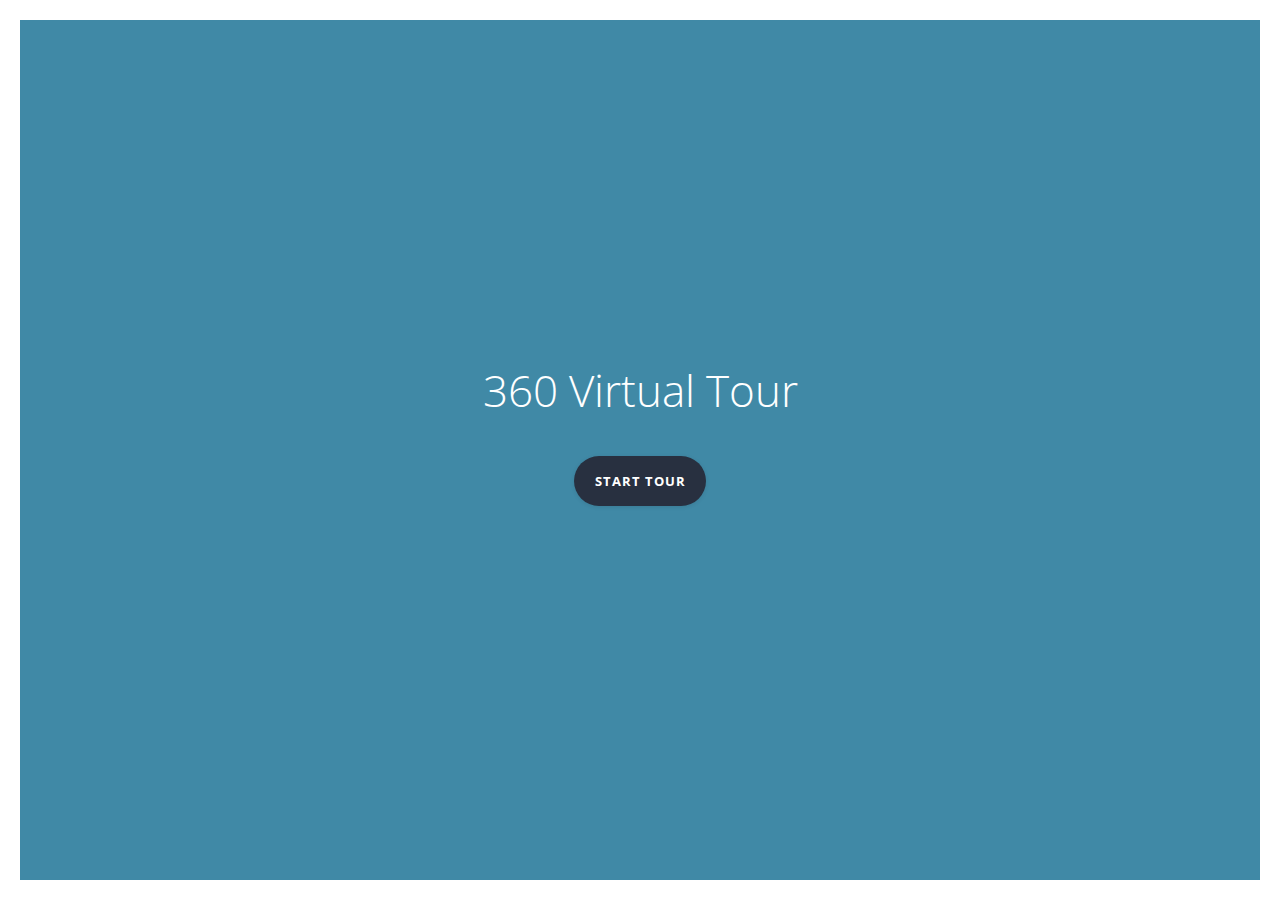
==== index.html @ 668d7ba5 "Initial commit" ====
<!doctype html>
<html lang="en" class="no-js">

<head>
	<meta charset="UTF-8">
	<meta name="viewport" content="width=device-width, initial-scale=1">

	<link href='http://fonts.googleapis.com/css?family=Open+Sans:400,300,700' rel='stylesheet' type='text/css'>

	<link rel="stylesheet" href="css/reset.css"> <!-- CSS reset -->
	<link rel="stylesheet" href="css/style.css"> <!-- Resource style -->
	<script src="js/modernizr.js"></script> <!-- Modernizr -->

	<title>Animated Page Transition | CodyHouse</title>
</head>

<body>
	<main>
		<div class="cd-index cd-main-content">
			<div>
				<h1>360 Virtual Tour</h1>
				<a class="cd-btn" href="about.html" data-type="page-transition">Start tour</a>
			</div>
		</div>
	</main>

	<div class="cd-cover-layer"></div>
	<div class="cd-loading-bar"></div>
	<script src="js/jquery-2.1.1.js"></script>
	<script src="js/main.js"></script> <!-- Resource jQuery -->
</body>

</html>
---- css/style.css ----
/* --------------------------------

Primary style

-------------------------------- */
*, *::after, *::before {
  box-sizing: border-box;
}

html {
  font-size: 62.5%;
}

body {
  font-size: 1.6rem;
  font-family: "Open Sans", sans-serif;
  color: #4089a6;
  background-color: #ffffff;
  -webkit-font-smoothing: antialiased;
  -moz-osx-font-smoothing: grayscale;
}

a {
  color: #283040;
  text-decoration: none;
}

h1 {
  color: #ffffff;
  margin-bottom: 1em;
  font-size: 2.2rem;
}
@media only screen and (min-width: 768px) {
  h1 {
    font-size: 4.4rem;
    font-weight: 300;
  }
}

/* --------------------------------

Patterns - reusable parts of our design

-------------------------------- */
.cd-btn {
  display: inline-block;
  padding: 1.4em 1.6em;
  margin-bottom: 2em;
  border-radius: 50em;
  background-color: #283040;
  color: #ffffff;
  font-weight: bold;
  font-size: 1.3rem;
  letter-spacing: 1px;
  text-transform: uppercase;
  box-shadow: 0 1px 4px rgba(0, 0, 0, 0.1);
}
.no-touch .cd-btn:hover {
  background-color: #323c50;
}
.cd-about .cd-btn {
  background-color: #4089a6;
}

/* --------------------------------

Main Components

-------------------------------- */
body::after, body::before {
  /* these are the 2 half blocks which cover the content once the animation is triggered */
  content: '';
  height: 50vh;
  width: 100%;
  position: fixed;
  left: 0;
  background-color: #ffffff;
  z-index: 1;
  /* Force Hardware Acceleration */
  -webkit-backface-visibility: hidden;
  backface-visibility: hidden;
  -webkit-transform: translateZ(0);
  -moz-transform: translateZ(0);
  -ms-transform: translateZ(0);
  -o-transform: translateZ(0);
  transform: translateZ(0);
  -webkit-transition: -webkit-transform 0.4s 0.4s;
  -moz-transition: -moz-transform 0.4s 0.4s;
  transition: transform 0.4s 0.4s;
}
body::before {
  top: 0;
  -webkit-transform: translateY(-100%);
  -moz-transform: translateY(-100%);
  -ms-transform: translateY(-100%);
  -o-transform: translateY(-100%);
  transform: translateY(-100%);
}
body::after {
  bottom: 0;
  -webkit-transform: translateY(100%);
  -moz-transform: translateY(100%);
  -ms-transform: translateY(100%);
  -o-transform: translateY(100%);
  transform: translateY(100%);
}
body.page-is-changing::after, body.page-is-changing::before {
  -webkit-transform: translateY(0);
  -moz-transform: translateY(0);
  -ms-transform: translateY(0);
  -o-transform: translateY(0);
  transform: translateY(0);
  -webkit-transition: -webkit-transform 0.4s 0s;
  -moz-transition: -moz-transform 0.4s 0s;
  transition: transform 0.4s 0s;
}

main {
  height: 100vh;
  padding: 10px;
  text-align: center;
}
main .cd-main-content {
  position: relative;
  height: calc(100vh - 20px);
}
main .cd-main-content > div {
  height: 100%;
  overflow: hidden;
  overflow-y: auto;
  -webkit-overflow-scrolling: touch;
}
main .cd-main-content::after, main .cd-main-content::before {
  /* these are the 2 gradient overlay at the top and bottom of the .cd-main-content - to indicate that you can scroll */
  content: '';
  position: absolute;
  left: 0;
  height: 50px;
  width: 100%;
}
main .cd-main-content::before {
  top: 0;
}
main .cd-main-content::after {
  bottom: 0;
}
main .cd-main-content.cd-index {
  /* .cd-main-content basic style - index page */
  background-color: #4089a6;
  /* vertically center its content */
  display: table;
  width: 100%;
}
main .cd-main-content.cd-index > div {
  /* vertically center the content inside the .cd-index */
  display: table-cell;
  vertical-align: middle;
}
main .cd-main-content.cd-index::after {
  background-color: rgba(64, 137, 166, 0);
  background-image: -webkit-linear-gradient(bottom, #4089a6, rgba(64, 137, 166, 0));
  background-image: linear-gradient(to top,#4089a6, rgba(64, 137, 166, 0));
}
main .cd-main-content.cd-index::before {
  background-color: rgba(64, 137, 166, 0);
  background-image: -webkit-linear-gradient(top, #4089a6, rgba(64, 137, 166, 0));
  background-image: linear-gradient(to bottom,#4089a6, rgba(64, 137, 166, 0));
}
main .cd-main-content.cd-about {
  /* .cd-main-content basic style - about page */
  background-color: #283040;
}
main .cd-main-content.cd-about > div {
  padding-top: 50px;
}
main .cd-main-content.cd-about::after {
  background-color: rgba(40, 48, 64, 0);
  background-image: -webkit-linear-gradient(bottom, #283040, rgba(40, 48, 64, 0));
  background-image: linear-gradient(to top,#283040, rgba(40, 48, 64, 0));
}
main .cd-main-content.cd-about::before {
  background-color: rgba(40, 48, 64, 0);
  background-image: -webkit-linear-gradient(top, #283040, rgba(40, 48, 64, 0));
  background-image: linear-gradient(to bottom,#283040, rgba(40, 48, 64, 0));
}
main p {
  width: 90%;
  max-width: 768px;
  margin: 3em auto;
  font-size: 1.4rem;
  line-height: 1.6;
  color: #535966;
  text-align: left;
}
@media only screen and (min-width: 768px) {
  main {
    padding: 20px;
  }
  main .cd-main-content {
    height: calc(100vh - 40px);
  }
  main.cd-index > div {
    padding-top: 200px;
  }
  main.cd-index > div {
    padding-top: 50px;
  }
  main p {
    font-size: 1.8rem;
    line-height: 2;
  }
}

.cd-cover-layer {
  /* layer that covers the content when the animation is triggered */
  position: fixed;
  left: 50%;
  top: 50%;
  bottom: auto;
  right: auto;
  -webkit-transform: translateX(-50%) translateY(-50%);
  -moz-transform: translateX(-50%) translateY(-50%);
  -ms-transform: translateX(-50%) translateY(-50%);
  -o-transform: translateX(-50%) translateY(-50%);
  transform: translateX(-50%) translateY(-50%);
  height: calc(100% - 20px);
  width: calc(100% - 20px);
  opacity: 0;
  visibility: hidden;
  background-color: #4089a6;
  -webkit-transition: opacity 0.4s 0.4s, visibility 0s 0.8s;
  -moz-transition: opacity 0.4s 0.4s, visibility 0s 0.8s;
  transition: opacity 0.4s 0.4s, visibility 0s 0.8s;
}
.cd-about .cd-cover-layer {
  background-color: #283040;
}
.page-is-changing .cd-cover-layer {
  opacity: 1;
  visibility: visible;
  -webkit-transition: opacity 0.3s 0s, visibility 0s 0s;
  -moz-transition: opacity 0.3s 0s, visibility 0s 0s;
  transition: opacity 0.3s 0s, visibility 0s 0s;
}
@media only screen and (min-width: 768px) {
  .cd-cover-layer {
    height: calc(100% - 40px);
    width: calc(100% - 40px);
  }
}

.cd-loading-bar {
  /* this is the loding bar - visible while switching from one page to the following one */
  position: fixed;
  z-index: 2;
  left: 50%;
  top: 50%;
  height: 2px;
  width: 90%;
  background-color: #4089a6;
  visibility: hidden;
  -webkit-transition: visibility 0s 0.4s, -webkit-transform 0.4s 0s ease-in;
  -moz-transition: visibility 0s 0.4s, -moz-transform 0.4s 0s ease-in;
  transition: visibility 0s 0.4s, transform 0.4s 0s ease-in;
  /* Force Hardware Acceleration */
  -webkit-backface-visibility: hidden;
  backface-visibility: hidden;
  -webkit-transform: translateZ(0);
  -moz-transform: translateZ(0);
  -ms-transform: translateZ(0);
  -o-transform: translateZ(0);
  transform: translateZ(0);
  -webkit-transform: translateX(-50%) translateY(-50%);
  -moz-transform: translateX(-50%) translateY(-50%);
  -ms-transform: translateX(-50%) translateY(-50%);
  -o-transform: translateX(-50%) translateY(-50%);
  transform: translateX(-50%) translateY(-50%);
}
.cd-about .cd-loading-bar {
  background-color: #283040;
}
.cd-about .cd-loading-bar::before {
  background-color: #4089a6;
}
.cd-loading-bar::before {
  /* this is the progress bar inside the loading bar */
  content: '';
  position: absolute;
  left: 0;
  top: 0;
  height: 100%;
  width: 100%;
  background-color: #283040;
  /* Force Hardware Acceleration */
  -webkit-backface-visibility: hidden;
  backface-visibility: hidden;
  -webkit-transform: translateZ(0);
  -moz-transform: translateZ(0);
  -ms-transform: translateZ(0);
  -o-transform: translateZ(0);
  transform: translateZ(0);
  -webkit-transform: scaleX(0);
  -moz-transform: scaleX(0);
  -ms-transform: scaleX(0);
  -o-transform: scaleX(0);
  transform: scaleX(0);
  -webkit-transform-origin: left center;
  -moz-transform-origin: left center;
  -ms-transform-origin: left center;
  -o-transform-origin: left center;
  transform-origin: left center;
}
.page-is-changing .cd-loading-bar {
  visibility: visible;
  -webkit-transform: translateX(-50%) translateY(-50%) scaleX(0.3);
  -moz-transform: translateX(-50%) translateY(-50%) scaleX(0.3);
  -ms-transform: translateX(-50%) translateY(-50%) scaleX(0.3);
  -o-transform: translateX(-50%) translateY(-50%) scaleX(0.3);
  transform: translateX(-50%) translateY(-50%) scaleX(0.3);
  -webkit-transition: visibility 0s 0.3s, -webkit-transform 0.4s 0.4s;
  -moz-transition: visibility 0s 0.3s, -moz-transform 0.4s 0.4s;
  transition: visibility 0s 0.3s, transform 0.4s 0.4s;
}
.page-is-changing .cd-loading-bar::before {
  -webkit-transform: scaleX(1);
  -moz-transform: scaleX(1);
  -ms-transform: scaleX(1);
  -o-transform: scaleX(1);
  transform: scaleX(1);
  -webkit-transition: -webkit-transform 0.8s 0.8s ease-in;
  -moz-transition: -moz-transform 0.8s 0.8s ease-in;
  transition: transform 0.8s 0.8s ease-in;
}
@media only screen and (min-width: 768px) {
  .cd-loading-bar {
    width: calc(100% - 40px);
  }
}
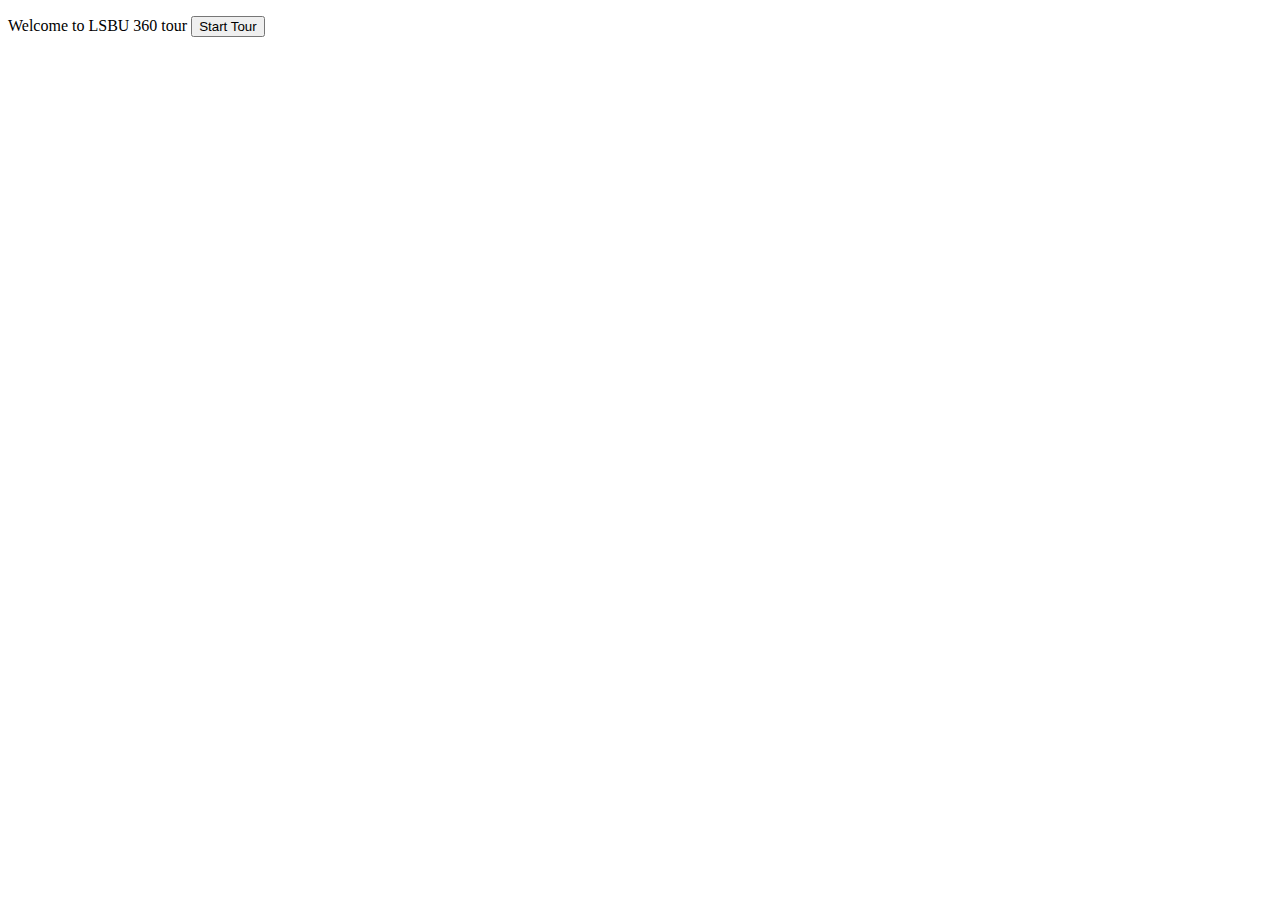
==== commit 3381b6d9: "Changes" ====
--- a/index.html
+++ b/index.html
@@ -4,30 +4,2569 @@
 <head>
 	<meta charset="UTF-8">
 	<meta name="viewport" content="width=device-width, initial-scale=1">
+	<script src="https://ajax.googleapis.com/ajax/libs/jquery/3.3.1/jquery.min.js"></script>
+	<link rel="stylesheet" href="css/mapstyle.css">
 
-	<link href='http://fonts.googleapis.com/css?family=Open+Sans:400,300,700' rel='stylesheet' type='text/css'>
+	<link href="css/video-js.min.css" rel="stylesheet">
+	<link href="css/videojs-panorama.min.css" rel="stylesheet">
+	<link href="css/videojs.css" rel="stylesheet">
 
-	<link rel="stylesheet" href="css/reset.css"> <!-- CSS reset -->
-	<link rel="stylesheet" href="css/style.css"> <!-- Resource style -->
-	<script src="js/modernizr.js"></script> <!-- Modernizr -->
+	<script src="js/video.min.js"></script>
+	<script src="js/three.js"></script>
+	<script src="js/videojs-panorama.v5.min.js"></script>
+	<script src="js/videojs.js"></script>
 
-	<title>Animated Page Transition | CodyHouse</title>
+	<script>
+		$(document).ready(function() {
+			$(".start").click(function() {
+				$("p").hide(1000);
+				$("pa").show(2500);
+			});
+		});
+	</script>
+
+	<script>
+	 function TowerBlock() {
+			 var img = document.getElementById("svgimage");
+			 // $("pa").hide();
+			 $("#map").fadeOut(2000);
+
+			 // $("#fw-video").fadeIn(5000);
+
+			 var HTML = `
+		<a id="videojs-panorama"  style="display: none;" class="anchor" href="#videojs-panorama" aria-hidden="true"><span aria-hidden="true" class="octicon octicon-link"></span></a>
+		<center>
+			<div class="player_wrapper">
+				<div class="player_container">
+					<video id="videojs-panorama-player" class="video-js vjs-default-skin" poster="assets/poster.jpg" crossorigin="anonymous" controls>
+						<!-- <source src="videos/test_video.mp4" type='video/mp4'> -->
+						<source src="https://yanwsh.github.io/videojs-panorama/assets/shark.mp4" type='video/mp4'>
+					</video>
+				</div>
+			</div>
+		</center> `;
+			 var vid_id = document.getElementById("video_div");
+			 vid_id.innerHTML = HTML;
+	 }
+
+	</script>
+
 </head>
 
 <body>
-	<main>
-		<div class="cd-index cd-main-content">
-			<div>
-				<h1>360 Virtual Tour</h1>
-				<a class="cd-btn" href="about.html" data-type="page-transition">Start tour</a>
-			</div>
-		</div>
-	</main>
+	<p>
+		<a> Welcome to LSBU 360 tour </a><button class="start">Start Tour</button>
+	</p>
 
-	<div class="cd-cover-layer"></div>
-	<div class="cd-loading-bar"></div>
-	<script src="js/jquery-2.1.1.js"></script>
-	<script src="js/main.js"></script> <!-- Resource jQuery -->
+	<pa id="map" style="display: none;">
+
+		<?xml version="1.0" encoding="utf-8"?>
+		<svg xmlns:xlink="http://www.w3.org/1999/xlink" version="1.1" xml:space="preserve" x="0" y="0" width="820" height="599" style="overflow:hidden;text-rendering:optimizeLegibility" xmlns="http://www.w3.org/2000/svg">
+			<!--Title: Map Generated Using Maperitive (http://maperitive.net)-->
+			<!--Map Generator: Maperitive v2.4.3 by Igor Brejc
+	                            Time: 12/24/2018 13:49:28
+	                            -->
+
+			<rect x="0" y="0" width="1536" height="599" id="MapFrame" />
+			<clipPath clipPathUnits="userSpaceOnUse" id="MapClipRectangle">
+				<use xlink:href="#MapFrame" />
+			</clipPath>
+			<image id="symbol_icon_1" width="16" height="16" xlink:href="[data-uri]" />
+			<image id="symbol_icon_2" width="16" height="16" xlink:href="[data-uri]" />
+			<image id="symbol_icon_3" width="16" height="16" xlink:href="[data-uri]" />
+			<image id="symbol_icon_4" width="16" height="16" xlink:href="[data-uri]" />
+			<image id="symbol_icon_5" width="6" height="6" xlink:href="[data-uri]" />
+			<image id="symbol_icon_6" width="16" height="16" xlink:href="[data-uri]" />
+			<image id="symbol_icon_7" width="16" height="16" xlink:href="[data-uri]" />
+			<image id="symbol_icon_8" width="16" height="16" xlink:href="[data-uri]" />
+			<image id="symbol_icon_9" width="16" height="16" xlink:href="[data-uri]" />
+			<image id="symbol_icon_10" width="16" height="16" xlink:href="[data-uri]" />
+			<image id="symbol_icon_11" width="16" height="16" xlink:href="[data-uri]" />
+			<image id="symbol_icon_12" width="16" height="16" xlink:href="[data-uri]" />
+			<image id="symbol_icon_13" width="14.83" height="14.83" xlink:href="[data-uri]" />
+			<image id="symbol_icon_14" width="16" height="16" xlink:href="[data-uri]" />
+			<symbol id="symbol_shape_15" style="fill:#6C70D4;stroke-linejoin:round;stroke:none;stroke-width:3;fill-opacity:1">
+				<path style="fill:#6C70D4;stroke:none" d="M6 0 2 3 2 1.13 -6 1.13 -6 -1.13 2 -1.13 2 -3 Z" />
+			</symbol>
+			<symbol id="symbol_shape_16" style="fill:#6C70D4;stroke-linejoin:round;stroke:none;stroke-width:3;fill-opacity:1">
+				<path style="fill:#6C70D4;stroke:none" d="M6 0 2 3 2 1.13 -6 1.13 -6 -1.13 2 -1.13 2 -3 Z" />
+			</symbol>
+			<symbol id="symbol_shape_17" style="fill:#6C70D4;stroke-linejoin:round;stroke:none;stroke-width:3;fill-opacity:1">
+				<path style="fill:#6C70D4;stroke:none" d="M6 0 2 3 2 1.13 -6 1.13 -6 -1.13 2 -1.13 2 -3 Z" />
+			</symbol>
+			<symbol id="symbol_shape_18" style="fill:#6C70D4;stroke-linejoin:round;stroke:none;stroke-width:3;fill-opacity:1">
+				<path style="fill:#6C70D4;stroke:none" d="M6 0 2 3 2 1.13 -6 1.13 -6 -1.13 2 -1.13 2 -3 Z" />
+			</symbol>
+			<symbol id="symbol_shape_19" style="fill:#6C70D4;stroke-linejoin:round;stroke:none;stroke-width:3;fill-opacity:1">
+				<path style="fill:#6C70D4;stroke:none" d="M6 0 2 3 2 1.13 -6 1.13 -6 -1.13 2 -1.13 2 -3 Z" />
+			</symbol>
+			<symbol id="symbol_shape_20" style="fill:#7D7D7D;stroke-linejoin:round;stroke:none;stroke-width:3">
+				<circle cx="0" cy="0" r="1.71" />
+			</symbol>
+			</defs>
+			<clipPath clipPathUnits="userSpaceOnUse" id="MapClipRectangle">
+				<use xlink:href="#MapFrame" />
+			</clipPath>
+			<g id="Map" clip-path="url(#MapClipRectangle)">
+				<g id="Map_background" style="fill:#FFFFFF;stroke:#000000">
+					<g id="map_background">
+						<rect x="0" y="0" width="1536" height="599" id="Map_Background_Fill" style="stroke:none" />
+					</g>
+				</g>
+				<g id="Polygons" style="stroke-linejoin:round">
+					<g id="commercial_area__fill" style="fill:#EFC8C8;stroke:#000000">
+						<path style="stroke:none" d="M1381.01 161.57 l-16.59 -18.42 1.58 -6.76 15.02 25.18 Z" />
+					</g>
+					<g id="landuse_industrial__fill" style="fill:#DFD1D6;stroke:#000000">
+						<path style="stroke:none" d="M55.93 286.65 l-86.87 39.81 -9.67 2.97 -3.15 3.83 -1.82 3.15 1.65 5.48 33.2 25.24 66.67 -80.47 Z" />
+					</g>
+					<g id="park__fill" style="fill:#C0F6B0;stroke:#000000">
+						<path style="stroke:none" d="M1373.82 137.35 l29.31 32.33 62.79 74.75 11.59 36.5 -39.18 39.87 -43.98 48.1 -16.22 -17.92 7.43 -189.49 -18.11 -18.12 6.35 -6.02 Z" />
+					</g>
+					<g id="residential_area__fill" style="fill:#DCDCDC;stroke:#000000">
+						<path style="stroke:none" d="M543.81 1431.8 l-55 -53.02 -40.85 45.82 -10.34 5.3 -14.54 -8.55 -10.24 -11.38 -10.15 -21.53 -28.94 10.48 -26.87 10.58 -1.85 -4.68 -5.52 -2.29 -9.51 3.81 -97.93 37.75 -7.47 1.32 -6.94 -2.17 -3.46 -2.29 45.01 158.27 -145.84 47.95 -220.98 160.04 -69.9 32.29 -208.19 100.91 -52.92 22.54 -55.68 27.34 -21.27 -7.43 0.71 -44.96 -4.55 -317.45 1.79 -32.19 7.06 -127.16 31.14 -214.7 v-82.6 l3.76 -65.64 -12.29 -89.75 -3.23 -214.39 -4.53 -58.76 31.84 -5.64 42.28 22.13 34.88 -56.21 360.47 188.9 21.8 -69.62 76.95 -162.63 124.74 54.08 51.6 -124.04 225.21 115.91 -11.08 29.88 44.07 25.02 6.99 -28.03 32.96 10.07 -15.38 95.96 -21.99 206.66 -2.87 28.3 -36.71 9.55 8.03 71.32 10.32 19.49 11.85 23.52 126.02 158.24 -82.49 83.71 Z" />
+						<path style="stroke:none" d="M1073.01 801.09 l313.51 102.79 66.13 20.73 7.63 -11.76 257.71 25.65 24.46 -155.28 -1.95 -99.21 -18.91 -65.3 -79.09 -109.91 -83.18 -103.02 -19.31 -26.65 -37.48 -39.55 -24.01 -30.86 -31.47 32.01 -42.16 39.79 -10.55 -11.64 -16.22 -17.92 -92.29 77.3 -105.94 -113.78 -21.66 29.02 -29.47 -13.81 -73.24 109.62 10.13 101.34 4.14 146.95 3.21 113.48 Z" />
+						<path style="stroke:none" d="M2.11 245.99 l37.65 -55.02 -54.33 -40.59 1.64 11.24 -28.98 4.54 0.99 4.37 -59.33 7.1 102.36 68.35 Z" />
+						<path style="stroke:none" d="M-324.33 131.51 l256.04 -22.71 172.51 -25.42 9.89 -15.41 -1.61 -33.71 -267.82 -348.16 -33.62 77.21 -41.06 107.75 -5.22 14.91 -26.01 61.36 -27.66 66.28 -6.22 16.33 -29.21 101.57 Z" />
+						<path style="stroke:none" d="M677.33 723.31 l-70.45 4.64 -68.64 -28.19 42.6 -78.64 23.02 -38.15 18.91 -14.73 49.53 64.86 5.03 90.2 Z" />
+						<path style="stroke:none" d="M377.31 -359.27 l12.78 20.05 -25.17 18.88 -6.58 33.15 -2.33 67.68 84.54 124.53 -55.11 39.43 3.92 46.09 39.77 -5.16 37.83 -18.32 47.22 71.58 336.03 -41.12 -9.18 -19.68 -37.53 -102.46 -14.82 -47.31 -12.01 -55.86 -44.04 35.26 -113.23 -146.98 -57.67 -8.13 -53.7 0.32 -56.87 1.38 -73.85 -13.34 Z" />
+						<path style="stroke:none" d="M-152.49 -317.7 l282.94 345.63 19.83 23.68 54.64 4.37 14.12 -28.13 23.63 -18.94 15.97 -386.1 5.76 -156.27 -35.33 -7.7 -8.02 38.87 -5.46 8.69 -78.44 84.81 -56.51 -13.5 -58.76 -14.01 76.47 -94.75 12 -28.55 18.95 -29.21 -33.17 -19.66 15.81 -14.71 -10.96 -15.25 -5.21 -41.17 -7.11 -19.9 -69.93 42.52 -20.27 -18.48 34.7 -19.82 -36.81 -71.77 -260.22 149.96 17.51 21.67 100.88 100.99 24.01 20.67 83.22 23.78 -114.24 132.25 Z" />
+						<path style="stroke:none" d="M278.17 176.44 l31.98 -26.01 98.63 114.84 220.67 280.23 -34.88 26.05 -23.21 37.43 -44.33 84.16 -112.54 -57.97 -130.81 -70.94 -84.83 -43.91 57.09 -105.29 -39.45 -19.48 -13.14 9.23 -8.31 12.22 -48.83 -22.51 12.32 -17.64 25.13 -8.69 -12.05 -36.04 169.01 -47.48 -0.25 -19.48 -47.54 -59.58 -14.64 -29.14 Z" />
+						<path style="stroke:none" d="M932.28 513.82 l-1.9 66.9 -35.27 -2.33 -13.01 -1.67 -15.44 -5.78 -7.79 14.67 -19.79 46.72 -17.22 32.53 48.47 31.25 7.47 28.38 11.94 23.86 2.63 2.37 11.01 9.97 79.08 11.64 50.01 17.22 8.51 -97.49 -4.05 -135.98 -104.65 -42.26 Z" />
+						<path style="stroke:none" d="M968.82 380.86 l-61.11 104.95 68.28 33.65 59.58 26.63 -18.08 -116.23 -24.89 -115.97 -23.78 66.98 Z" />
+						<path style="stroke:none" d="M2438.22 726.86 l-157.34 -198.31 -67.82 -87.21 -72.56 -101.04 -25.96 20.21 -19.05 -26.93 28.37 -25.6 -25.96 -33.27 -60.46 -40.57 -84.05 -49.34 48.06 -35.92 -120.04 -172.77 -69.93 -133.52 -36.2 23.22 -1.03 0.8 -55.52 47.92 -65.45 -76.09 -95.75 98.56 -63.8 68.71 -69.9 71.5 33.23 31.44 27.34 16.72 -8 12.38 -43.12 35.88 47.93 51.61 18.44 20.23 20.84 20.23 77.93 38.43 40.03 -44.11 -34.35 -42.18 -51.86 -28.71 14.69 -25.79 82.67 48.16 21.59 18.8 10.1 -7.3 160.25 162.14 -151.59 133.06 67.62 87.21 16.16 32.67 2.06 27.21 128.66 -107.54 51.74 59.84 70.95 -51.81 187.59 237.72 -71.01 43.59 7.71 83.34 17.39 -9.59 126.75 -94.56 64.61 -43.73 78.06 -55.71 Z" />
+					</g>
+					<g id="commercial_area__fill1" style="fill:#EFC8C8;stroke:#000000">
+						<path style="stroke:none" d="M1022.64 309.1 l29.66 123.69 76.28 -111.29 28.37 14.37 50.86 -72.96 8.48 4.43 11.06 -7.75 28.01 28.01 125.66 -126.02 -16.59 -18.42 1.58 -6.76 -124.77 -110.83 -73.57 60.24 -46.3 74.04 -98.72 149.27 Z" />
+						<path style="stroke:none" d="M1202.93 -18.26 l-9.11 -9.83 -42.89 1.67 -252.39 22.29 90.58 207.5 17.61 43.58 74.81 -101.56 60.62 -76.87 60.77 -86.77 Z" />
+						<path style="stroke:none" d="M893.48 457.88 l-51.29 -46.15 -6.53 -27.67 13.73 -148.63 26.48 -188.08 3.35 6.96 17.62 31.22 4.06 9.07 15.33 32.99 23.68 53 19.02 46.29 4.13 12.16 5.17 15.21 10.81 35.42 2.83 11.2 -52.52 77.8 -35.88 79.2 Z" />
+						<path style="stroke:none" d="M477.47 53.72 l111.07 141.43 -166.24 43.93 -11.88 20.17 -92.55 -135.89 -3.4 -20.57 7.4 -28.51 155.61 -20.57 Z" />
+						<path style="stroke:none" d="M-95.45 298.45 l10.9 1.4 104.9 -28.13 -15.76 -27.79 -2.42 2.81 -104.08 -69.31 60.19 -7.22 -0.52 -4.35 29.23 -4.33 -1.58 -11.2 26.47 19.28 -7.01 -41.46 -278.81 26.51 -8.55 8.43 9.54 15.05 177.51 120.3 Z" />
+						<path style="stroke:none" d="M138.63 191.71 l-37.09 -47.42 -3.74 -31.34 105.71 -16.41 7.86 22.92 -51.77 56.13 -20.96 16.11 Z" />
+						<path style="stroke:none" d="M708.3 459.22 l153.06 61.36 -31.62 80.47 -11.02 13.99 -13.38 15.49 -22.61 24.92 -4.31 3.37 -4.27 1.83 -4.19 1.32 -6.63 0.82 -6.63 0.82 -40.01 -8.67 -26.64 -46.42 -48.89 -58.52 59.52 -69.89 7.62 -20.87 Z" />
+						<path style="stroke:none" d="M1098.9 -45.95 l-210.12 24.52 -0.73 -10.45 11.38 -121.58 5.72 -19 192.79 117.95 0.97 8.55 Z" />
+						<path style="stroke:none" d="M1261.57 -16.51 l120.47 114.6 150.98 -163.44 87.53 -90.38 -72.34 -72.38 -21.47 -23.96 -101.93 92.12 -114.84 90.4 -48.4 53.05 Z" />
+					</g>
+					<g id="landuse_industrial__fill1" style="fill:#DFD1D6;stroke:#000000">
+						<path style="stroke:none" d="M340.6 284.64 l-0.25 -19.48 -47.54 -59.58 -14.64 -29.14 -8.75 -10.62 -15.26 -16.94 -9.48 -10.53 -129.89 107.94 -58.85 40.37 -86.87 39.81 -9.67 2.97 -3.15 3.83 -1.82 3.15 1.65 5.48 33.2 25.24 120.67 -25.5 61.65 -9.51 169.01 -47.48 Z" />
+					</g>
+					<g id="landuse_retail__fill" style="fill:#F0D9D9;stroke:#F4A19E">
+						<path style="stroke:none" d="M278.17 176.44 l31.04 -25.66 -25.5 -24.58 -12.43 -7.46 -16.84 -1.36 -25.56 16.49 -9.74 10.98 16.21 0.14 18.83 3.87 15.26 16.94 8.75 10.62 Z" />
+						<path style="stroke:none" d="M1041.25 196.73 l-73.57 -46.75 -32.95 -76.23 4.65 -5.32 9.83 0.14 39.26 26.51 80.85 54.58 -28.08 47.06 Z" />
+					</g>
+					<g id="leisure_pitch__fill" style="fill:#89D2AE;stroke:#000000">
+						<path style="stroke:none" d="M1404.06 309.1 l-36.7 -53.2 52.8 -36.42 36.7 53.2 -52.8 36.42 Z" />
+						<path style="stroke:none" d="M38.36 584.64 l49.89 22.13 -11.48 25.89 -49.89 -22.15 11.48 -25.87 Z" />
+						<path style="stroke:none" d="M23.16 618.39 l49.89 22.15 -11.48 25.87 -49.89 -22.13 11.48 -25.89 Z" />
+						<path style="stroke:none" d="M-18.2 686.96 l22.47 -51.39 -26.59 -11.62 -22.47 51.37 26.59 11.64 Z" />
+						<path style="stroke:none" d="M9.02 629.19 l22.47 -51.37 -26.59 -11.64 -22.47 51.39 26.59 11.62 Z" />
+						<path style="stroke:none" d="M75.48 517.42 l18.21 8.61 -18.19 38.53 -18.22 -8.59 18.21 -38.55 Z" />
+						<path style="stroke:none" d="M102.05 530.14 l18.21 8.59 -18.19 38.53 -18.22 -8.59 18.21 -38.53 Z" />
+					</g>
+					<g id="leisure_garden__fill" style="fill:#CFECA8;stroke:#000000">
+						<path style="stroke:none" d="M1601.9 39.33 l25.44 -42.92 68.27 40.47 -25.44 42.92 -68.27 -40.47 Z" />
+						<path style="stroke:none" d="M976.6 673.8 l-31.84 -0.1 -29.34 -0.1 0.22 -74.27 17.73 0.06 -0.05 18.18 9.79 -0.12 14.67 0.2 0.01 -5.24 h5.16 l0.05 -15.55 13.85 0.06 -0.26 76.88 Z" />
+						<path style="stroke:none" d="M899.75 502.63 l-16.67 57.43 16.32 4.33 25.32 3.99 5.94 -55.75 -30.91 -9.99 Z" />
+					</g>
+					<g id="park__fill1" style="fill:#C0F6B0;stroke:#000000">
+						<path style="stroke:none" d="M-542 535.74 l121.29 -57.67 8.35 -3.35 84.61 -33.83 108.41 -43.38 54.04 -21.45 49.12 -17.4 11.94 -1.5 10.83 1.65 221.69 167.2 -32.74 73.93 -102.67 -40.96 -3.64 1.16 -5.73 26.95 -30.21 80.87 -26.59 66.16 3.3 1.87 -16.69 42.06 82.24 36.74 -22.05 75.01 -360.22 -194.28 -30.74 39.67 -74.05 -31.91 -50.51 -167.54 Z" />
+						<path style="stroke:none" d="M1373.82 137.35 l29.31 32.33 62.79 74.75 11.59 36.5 -39.18 39.87 -43.98 48.1 -16.22 -17.92 -92.29 77.3 -99.28 -114.06 38.14 -52.25 30.89 29.82 129.98 -130.31 -18.11 -18.12 6.35 -6.02 Z" />
+						<path style="stroke:none" d="M1643.48 265.44 l-39.09 -48.9 -39.41 -24.5 6.99 -5.3 5.8 -12.8 64.98 38.33 28.22 23.84 10.29 -8.49 142.72 140.59 -11.94 10.86 -84.18 70.68 -49.27 41.38 -36.3 -44.07 -9.95 -12.1 -50.99 -61.91 -11.04 -13.44 47.86 -36.12 -17.01 -27.77 42.33 -30.3 Z" />
+						<path style="stroke:none" d="M445.29 75.87 l31.61 -5.84 14.35 2.19 23.59 33.31 -51.18 37.64 -18.13 -19.4 19.46 -15.07 -19.69 -32.83 Z" />
+						<path style="stroke:none" d="M458.22 -32.46 l-12.87 -18.94 -9.29 12.12 -4.52 3.25 -4.65 1.26 -3.09 2.97 -0.69 3.01 0.67 3.99 2.16 4.17 2.67 1.65 h4.16 l4.16 -0.66 3.83 -1.5 17.47 -11.32 Z" />
+					</g>
+					<g id="car_park__fill" style="fill:#F6EEB7;stroke:#000000">
+						<path style="stroke:none" d="M1208.68 157.02 l-47.95 -50.01 80.69 -77.39 34.02 35.48 -27.31 26.17 13.95 14.55 -53.39 51.19 Z" />
+						<path style="stroke:none" d="M1164.88 27.07 l8.49 -10.59 22.61 -27.23 -1.02 -2.89 -16.52 -2.77 -23.03 1.46 -30.28 2.89 2.21 16.86 25.65 -2.25 3.59 2.07 8.69 19.06 -0.38 3.39 Z" />
+					</g>
+					<g id="academic__fill" style="fill:#F0F0D8;stroke:#E5D2CC">
+						<path d="M147.01 527.37 l43.69 24.14 -20.56 48.26 45.46 20.45 -28.11 70.1 -96.93 -42.6 56.45 -120.36 Z" />
+						<path d="M-10.73 367.12 l120.67 -25.5 61.65 -9.51 8.72 31.5 -27.46 8.57 -28.58 43.73 -23.74 38.01 -60.76 -48.82 -50.51 -37.99 Z" />
+						<path d="M101.94 469.24 l29.56 -52.56 17.8 -23.32 49.4 20.93 9.28 -13.36 8.31 -5.04 26.16 14.73 -56.76 110.65 -36.55 -20.31 -47.21 -31.71 Z" />
+						<path d="M861.37 520.57 l-154.99 -64.25 -8.87 20.91 -46.88 53.32 -229.36 -277.4 6.9 -10.72 89.77 -20.07 33.54 -10.51 44.17 -13.83 -115.29 -154.89 -82.77 3.71 -8.23 -56.29 39.77 -5.16 37.83 -18.32 47.22 71.58 26.42 -1.91 270.37 -30.78 37.5 55.64 -39.17 276.39 -2.01 70.88 55.52 53.38 9.82 7.99 2.12 2.59 1.23 3.07 -0.01 2.77 -0.94 3.55 -2.66 7.46 -11.01 30.9 Z" />
+						<path d="M6.23 125.11 l6.19 43.2 27.46 22.67 -35.01 52.17 15.65 28.19 36.37 -15.99 80.3 -62.75 -36.2 -48.14 -5.86 -30.06 -88.92 10.72 Z" />
+					</g>
+					<g id="grass__fill" style="fill:#CFECA8;stroke:#000000">
+						<path style="stroke:none" d="M1386.6 118.17 l31.47 -27.23 7.94 -6.86 28.75 25.58 27.7 17.04 -7.46 10.64 -40.48 33.01 -14.25 -15.51 -33.68 -36.68 Z" />
+					</g>
+					<g id="water__fill" style="fill:#B5D0D0;stroke:#000000">
+						<path style="stroke:none" d="M935.99 621 l-0.07 10.78 7.64 0.12 22.23 0.1 0.07 -10.78 -22.7 -0.1 -7.17 -0.12 Z" />
+					</g>
+					<g id="building__fill" style="fill:#BCA9A9;stroke:#000000">
+						<path style="fill-rule:evenodd;stroke:none" d="M578.15 380.76 l-24.94 21.79 84.46 106.15 54.7 -49.2 20.13 -77.32 -45.95 -58.35 -80.96 68.89 -7.43 -11.96 Z M664.48 443.29 l-22.31 17.58 -35.45 -42.88 56.46 -51.33 15.31 19.69 -14.01 56.93 Z" />
+						<path style="fill-rule:evenodd;stroke:none" d="M607.47 589.5 l0.34 39.13 -30.94 -0.36 -34.29 59.82 25.27 11.44 22.44 -0.78 0.22 -8.53 17.01 1.34 0.62 27.91 36.62 -1.44 18.16 -0.74 -2.99 -75.17 -26 -0.68 0.4 -15.29 8.08 -0.24 -0.15 -11.68 -14.79 -0.4 0.17 -23.82 -20.17 -0.52 Z M633.19 648.4 l13.71 -0.56 2.59 63.91 -13.71 0.56 -2.59 -63.91 Z" />
+						<path style="fill-rule:evenodd;stroke:none" d="M1284.65 70.25 l-16.28 15.05 12.25 13.26 -70.31 64.99 -6.75 6.24 -39.77 -43.04 -38.57 35.66 62.79 67.94 30.66 -28.33 22.16 23.98 12 -11.1 30.37 32.85 65.85 -60.86 -25.65 -27.75 23.42 -21.63 -62.16 -67.26 Z M1267.8 122.24 l21.36 -19.48 8.43 9.25 -21.36 19.48 -8.43 -9.25 Z M1296.65 129.21 l9.23 -8.41 9.38 10.29 -9.23 8.41 -9.38 -10.29 Z" />
+						<path style="fill-rule:evenodd;stroke:none" d="M1119.15 281.47 l20.19 -19.63 5.97 -9.29 -7.02 -4.47 -6.56 9.71 -25.12 -15.85 10.39 -15.35 -7.4 -7 16.29 -17.22 -14 -13.24 -16.29 17.22 -71.7 104.99 26.11 81.95 12.48 8.25 33.11 -49.73 -12.03 -7.06 12.34 -19.36 17.37 -32.85 5.87 -11.08 Z" />
+						<path style="stroke:none" d="M744.02 283.92 l-15.51 61.18 -75.44 -86.03 31.27 -44.17 59.68 69.03 Z" />
+						<path style="stroke:none" d="M605.71 143.31 l-26.26 20.39 -67.83 -88.59 37.19 -7.02 56.9 75.21 Z" />
+						<path id="Faraday" class="enabled" onclick="Faraday()" style="stroke:none" d="M812.2 270.74 l-14.51 113.16 -53.51 -26.03 16.32 -90.98 51.7 3.85 Z" />
+
+						<path id="Tower Block" class="enabled" onclick="TowerBlock()" style="stroke:none" d="M722.29 149.25 l21.25 -15.27 -34.87 -49.34 -23.59 -33.37 -120.81 13.06 82.09 108.22 75.94 -23.3 Z" />
+						<path style="stroke:none" d="M803.16 87.33 l-59.63 46.65 -34.87 -49.34 60.42 -48.92 34.08 51.61 Z" />
+						<path style="stroke:none" d="M859.54 461.29 l-78.89 -32.99 6.78 -17.78 -46.03 -18.34 -22.88 64.13 42.5 17.26 7.5 -21.77 43.48 14.89 -8.51 24.66 40.59 17.56 15.46 -47.62 Z" />
+						<path style="stroke:none" d="M508.18 251.29 l-11.45 -14.73 -52.34 40.71 91.67 117.91 115.87 -90.08 -6.8 -8.73 -60.41 -77.7 -29.23 22.72 -13.02 -16.74 -34.29 26.65 Z" />
+						<path style="stroke:none" d="M1572.87 95.26 l21.1 -37.52 9.03 5.08 5.06 -8.99 36.34 20.43 -4.27 7.58 10.9 6.12 -21.9 38.95 -56.25 -31.66 Z" />
+						<path style="stroke:none" d="M798.76 613.62 l-105.36 -42.82 7.23 -17.8 -10.91 -4.43 23.52 -57.87 6.95 2.83 6.76 -16.64 108.26 44.01 -4.47 10.98 13.74 5.6 -25.43 62.55 -12.7 -5.16 -7.61 18.74 Z" />
+						<path style="stroke:none" d="M436.01 366.15 l-37.28 -47.94 12.78 -10.64 39.41 47.92 -14.92 10.66 Z" />
+						<path style="stroke:none" d="M1209.89 254.58 l30.94 -28.59 9.51 10.27 -30.95 28.61 -9.49 -10.29 Z" />
+						<path style="stroke:none" d="M1024.69 6.6 l98.61 -11.38 3.11 27.01 -24.81 2.85 0.96 8.21 -34.61 4.01 -39.19 4.53 -4.07 -35.22 Z" />
+						<path style="stroke:none" d="M960.43 50.75 l34.9 -4.78 -4.28 -35.46 -35.27 5.02 4.65 35.22 Z" />
+						<path style="stroke:none" d="M988.48 95.09 l-39.26 -26.51 -7.82 -1.36 -4.03 -13.44 23.07 -3.03 34.9 -4.78 33.54 -4.05 39.08 -4.62 6.74 37.88 -16.13 24 -41.27 4.72 -1.33 -12.68 -27.48 3.87 Z" />
+						<path style="stroke:none" d="M937.28 75.33 l3.61 -4.19 8.33 -2.57 39.26 26.51 80.85 54.58 -8.28 12.26 -123.78 -86.59 Z" />
+						<path style="stroke:none" d="M991.05 10.5 l33.64 -3.91 4.18 35.32 -33.54 4.05 -4.28 -35.46 Z" />
+						<path style="stroke:none" d="M893.61 112.37 l-22.23 -2.93 -7.89 56.59 23.78 3.03 6.34 -56.69 Z" />
+						<path style="stroke:none" d="M183.97 575.21 l25.37 12.44 -9.72 19.83 -25.37 -12.44 9.72 -19.83 Z" />
+						<path style="stroke:none" d="M334 656.66 l-7.22 15.01 -88.68 -42.7 7.22 -14.99 88.68 42.68 Z" />
+						<path style="stroke:none" d="M18.2 446.22 l27.97 23.3 -9 10.17 -20.76 -4.58 5.36 -15.73 -7.77 -5.88 4.19 -7.28 Z" />
+						<path style="stroke:none" d="M134.09 636.78 l13.15 6.08 -5.82 12.64 -35.89 -16.54 36.78 -79.77 5.65 2.59 -5.49 11.88 17.08 7.87 -25.46 55.25 Z" />
+						<path style="stroke:none" d="M1452.27 382.43 l-99.64 86.79 10.39 11.92 66.01 -57.49 7.21 8.27 -70.48 61.38 -29.37 -33.73 104.11 -90.66 11.78 13.52 Z" />
+						<path style="stroke:none" d="M1005.51 388.53 l-6.88 10.56 10.78 7.85 6.78 31.97 -14.76 24.58 -19.04 -14.07 5.46 -8.09 -13.48 -10.07 -6.59 15.69 -5 25.16 -18.68 27.89 -22.96 -14.49 15.13 -21.91 7.5 -29.26 38.18 -61.28 23.54 15.47 Z" />
+						<path style="stroke:none" d="M1475.02 447.36 l-6.11 5.38 -17.47 -19.79 6.11 -5.38 17.47 19.79 Z" />
+						<path style="stroke:none" d="M995.55 475.92 l-14.36 24.34 -18.39 -10.84 14.35 -24.34 18.4 10.84 Z" />
+						<path style="stroke:none" d="M1313.72 645.77 l7.72 -12.84 13.85 8.33 -16 26.61 -43.56 -26.19 8.28 -13.77 29.71 17.86 Z" />
+						<path style="stroke:none" d="M1056.97 489.54 l8.9 16.03 14.04 8.45 -15.16 21.15 -7.77 -45.63 Z" />
+						<path style="stroke:none" d="M1143.95 49.71 l20.94 -22.65 0.38 -3.39 -8.69 -19.06 -3.59 -2.07 -25.65 2.25 1.13 8.69 15.48 36.22 Z" />
+						<path style="stroke:none" d="M1118.66 95.56 l-22.11 -14.79 -4.37 6.52 -12.01 -8.03 4.37 -6.54 32.67 -37.99 16.17 -9.07 10.44 24.32 -0.78 1.22 2.99 1.91 -27.36 42.46 Z" />
+						<path style="stroke:none" d="M535.34 179.45 l-43.27 -55.58 13.92 -10.84 45.13 57.97 -2.53 25.87 -24.89 18.68 -11.17 -14.87 22.37 -16.78 0.43 -4.45 Z" />
+						<path style="stroke:none" d="M388.22 136.05 l27.04 -21.99 45.94 56.51 -27.05 21.99 -45.93 -56.51 Z" />
+						<path style="stroke:none" d="M417.59 238.77 l-26.85 -32.87 27.85 -22.74 26.85 32.89 -27.85 22.72 Z" />
+						<path style="stroke:none" d="M444.31 121.58 l-26.74 -32.33 -1.22 -6.32 28.52 -2.17 16.78 26.49 -17.34 14.33 Z" />
+						<path style="stroke:none" d="M344.27 110.2 l-0.65 1.85 62.82 80.63 -19.21 14.97 -72.76 -93.39 8.36 -23.92 78.41 -11.68 8.81 21.97 -65.78 9.57 Z" />
+						<path style="stroke:none" d="M497.16 217.96 l-9.03 7.3 -6.33 -7.85 -11.28 9.11 -24.77 -30.7 11.28 -9.09 -4.7 -5.82 9.03 -7.3 35.8 44.35 Z" />
+						<path style="stroke:none" d="M-45.72 137.67 l9.41 -1.28 0.61 4.47 9.28 -1.28 -0.62 -4.54 10.13 -1.4 3.78 27.75 -9.21 1.26 -0.84 -6.14 -9.89 1.34 0.82 6 -9.72 1.34 -3.75 -27.51 Z" />
+						<path style="stroke:none" d="M-16.37 134.4 l5.08 -0.56 -0.24 -2.11 18.14 -1.97 3.09 28.61 -9.7 1.06 -0.6 -5.42 -2.04 0.22 -0.71 -6.52 -7.79 0.84 0.07 4.15 -3.59 -2.41 -1.72 -15.87 Z" />
+						<path style="stroke:none" d="M-99.51 221.55 l71.22 46.77 1.44 4.54 -0.88 1.34 3.88 2.55 -4.81 7.32 -3.87 -2.53 -0.78 1.18 -4.33 -0.14 -2.68 4.09 -11.58 -7.59 -1.24 1.87 -10.18 -6.68 1.24 -1.89 -5.65 -3.71 2.69 -4.09 -43.82 -28.76 9.34 -14.25 Z" />
+						<path style="stroke:none" d="M-66.15 195.41 l9.46 -13.28 58.33 41.5 5.49 -7.69 10.11 7.2 -14.94 20.99 -68.44 -48.72 Z" />
+						<path style="stroke:none" d="M-14.52 150.46 l48.06 35.76 -5.87 7.69 -40.27 -30.78 -1.92 -12.68 Z" />
+						<path style="stroke:none" d="M16.4 269.35 l-8.33 3.75 -7.2 0.44 -8.2 -5.38 -0.79 -8.33 7.09 -10.01 7.88 -0.22 10.14 16.45 -0.58 3.31 Z" />
+						<path style="stroke:none" d="M-43.22 178.93 l8.43 -11.52 39.31 28.73 -2.59 3.55 21.15 15.45 -5.85 8.01 -60.45 -44.21 Z" />
+						<path style="stroke:none" d="M47.9 171.67 l-19.95 2.03 -2.33 -23 2.13 -0.22 -0.57 -5.62 -16.99 1.71 -2.21 -21.85 11.14 -1.14 0.67 6.64 14.52 -1.48 -0.67 -6.64 56.71 -5.74 2.21 21.85 -47.88 4.86 0.56 5.46 11.31 -1.14 1.63 15.95 34.25 -19.34 8.39 14.85 3.65 -2.07 2.25 3.99 -42.68 24.1 -5 -8.85 -6.56 3.73 -4.57 -8.09 Z" />
+						<path style="stroke:none" d="M-45.72 139.6 l3.21 29.24 -59.08 5.78 -18.09 -21.79 -0.56 -5.04 74.52 -8.19 Z" />
+						<path style="stroke:none" d="M142.21 155.23 l9.8 -10.25 8.2 8.27 -25.04 24.82 -15.38 -15.51 6.14 -5.86 -13.39 -14.21 -2.64 -10.11 -8.36 0.94 -2.4 -21.15 78.94 -8.27 2.21 -2.11 4.62 -0.36 1.85 1.55 4.85 -0.5 1.64 -2.27 5.11 -0.8 2.17 2.13 3.66 1.3 1.35 3.61 -1.02 2.69 0.26 5.28 -14.42 14.97 -6.08 0.22 -8.43 -6.18 -1.28 -4.82 -13.34 1.51 0.65 5.74 12.82 -1.44 7.83 5.24 -6.55 6.02 -20.28 2.29 0.29 2.61 -6.35 0.72 0.32 2.91 -10.47 1.2 -0.45 -4.03 -0.97 0.1 -0.71 -6.26 2.97 -0.34 -1.39 -12.24 -17.42 1.97 0.68 6.02 1.28 4.92 18.73 19.66 Z" />
+						<path style="stroke:none" d="M443.13 366.41 l12.76 -9.95 7.05 9.05 4.58 -3.57 7.41 9.51 -4.58 3.57 127.62 163.83 6.5 -5.06 6.79 8.71 -6.5 5.06 2.83 3.63 -12.77 9.93 -2.72 -3.47 -11.84 9.23 -7.55 -9.71 11.84 -9.21 -27.35 -35.1 -99.08 -127.2 -3.36 2.61 -8.44 -10.84 3.36 -2.61 -6.55 -8.41 Z" />
+						<path style="stroke:none" d="M280.33 169.52 l-21.69 -23.06 10.81 -10.15 1.58 -1.5 4.07 -0.14 13.56 14.43 -5.08 4.76 6.29 6.7 -9.54 8.95 Z" />
+						<path style="stroke:none" d="M-8.8 358.11 l-2.64 -9.91 16.47 -4.39 2.64 9.91 -16.47 4.39 Z" />
+						<path style="stroke:none" d="M373.16 298.81 l-190.6 51.55 -4.03 -14.87 190.61 -51.55 4.02 14.87 Z" />
+						<path style="stroke:none" d="M239.76 244.09 l-10.09 -10.09 18.45 -18.44 10.08 10.09 -18.44 18.44 Z" />
+						<path style="stroke:none" d="M391.8 269.63 l-8.46 16.21 -66.98 -84.16 -10.15 8.03 -25.02 -31.56 23.38 -18.54 87.23 110.02 Z" />
+						<path style="stroke:none" d="M276.13 526.73 l-12.87 -5.9 66.8 -145.61 5.75 2.63 10.4 -25.75 4.41 1.77 3.86 -9.59 7.93 3.21 -15.1 37.44 -5.16 -2.07 -66.01 143.88 Z" />
+						<path style="stroke:none" d="M259.78 500.48 l-7.56 -3.21 11.6 -27.29 7.56 3.21 -11.6 27.29 Z" />
+						<path style="stroke:none" d="M355.56 327.84 l14.67 1.83 2.4 0.92 1.68 1.42 0.32 1.26 -0.96 3.57 -3.77 7.2 -5.26 -2.61 -6.58 1.38 -2.49 -14.95 Z" />
+						<path style="stroke:none" d="M234.06 533.97 l6.61 -13.3 28.74 14.27 1.94 -3.91 8.13 4.05 -8.56 17.22 -36.86 -18.34 Z" />
+						<path style="stroke:none" d="M10.76 329.45 l-6.28 -15.01 23.08 -9.45 7.16 16.15 -23.96 8.31 Z" />
+						<path style="stroke:none" d="M188.83 498.95 l-71.29 -37.08 16.15 -31.04 7.82 4.07 -5.71 10.96 24.78 12.88 1.29 -2.49 6.6 3.45 20.67 -39.75 15.65 8.13 9.79 -18.82 16.44 8.55 -42.19 81.13 Z" />
+						<path style="stroke:none" d="M165.52 383.91 l94.5 -27.09 4.52 4.66 -7.66 14.05 -9 -6.28 -14.89 4.27 1.24 4.35 -50.01 14.35 -1.25 -4.37 -6.68 1.93 20.61 11.24 -5.34 9.79 -20.03 -10.92 -2.57 4.68 -11.35 -6.18 7.91 -14.49 Z" />
+						<path style="stroke:none" d="M269.44 136.31 l-10.81 10.15 -23.29 -1.53 7.25 -8.01 7.48 -2.95 19.37 2.35 Z" />
+						<path style="stroke:none" d="M556.04 629.07 l-14.09 -7.67 29.04 -53.3 14.07 7.67 -29.03 53.3 Z" />
+						<path style="stroke:none" d="M457.77 653.97 l-16.11 -7.57 58.46 -124.5 16.12 7.57 -13.44 28.6 -45.04 95.9 Z" />
+						<path style="stroke:none" d="M315.82 349.94 l-82.85 152.49 4.01 2.19 5.97 -11 8.55 4.62 -15.35 28.25 -24.58 -13.36 92.81 -170.83 51.18 -14.47 3.64 12.86 -35.03 9.91 -0.79 -2.79 -7.55 2.13 Z" />
+						<path style="stroke:none" d="M61.36 374.16 l-4.8 -18.08 18.06 -4.8 2.12 7.95 44.46 -11.84 -1.94 -7.28 9.43 -2.51 1.94 7.28 38.92 -10.35 3.18 2.37 3.85 14.47 -50.42 13.4 1.69 6.34 -43 11.44 7.56 13.02 34 -7.95 10.42 -2.07 -9.1 14.73 -27.61 7.32 12.15 23.68 -10.59 19.12 -10.51 -8.77 -16 -32.29 4.91 -2.83 -18.73 -32.33 Z" />
+						<path style="stroke:none" d="M-12.08 53.1 l13.46 10.35 -7.17 9.35 -6.92 -5.32 1.91 -2.49 -6.54 -5.02 5.26 -6.86 Z" />
+						<path style="stroke:none" d="M-71.35 -47.35 l39.29 30.02 -4.46 5.82 43.88 33.53 -15.7 20.55 -37.63 -28.73 4.6 -6.04 -51.66 -39.45 10.21 -13.38 6.11 4.66 5.35 -7 Z" />
+						<path style="stroke:none" d="M96.48 64.21 l-2.25 9.83 -9.83 0.84 -8.3 -9.03 -33.62 -36.56 -9.53 -10.37 18.17 -19.18 9.2 13.06 36.16 51.41 Z" />
+						<path style="stroke:none" d="M-36.63 56.19 l13.46 10.35 -7.17 9.33 -6.92 -5.32 1.91 -2.49 -6.54 -5.02 5.26 -6.84 Z" />
+						<path style="stroke:none" d="M0.21 51.63 l13.46 10.35 -7.17 9.35 -6.94 -5.32 1.91 -2.49 -6.53 -5.02 5.26 -6.86 Z" />
+						<path style="stroke:none" d="M39.39 81.91 l-10.67 -10.68 10.82 -10.8 1.81 1.81 5.86 -5.86 12.77 12.76 -4.38 11.28 -16.21 1.5 Z" />
+						<path style="stroke:none" d="M-48.9 57.69 l13.46 10.35 -6.86 8.93 -6.92 -5.32 1.09 -1.42 -6.54 -5.02 5.77 -7.52 Z" />
+						<path style="stroke:none" d="M26.75 41.86 l-11.81 9.75 -10.56 -12.8 11.81 -9.75 10.56 12.8 Z" />
+						<path style="stroke:none" d="M-24.37 54.66 l13.46 10.35 -7.17 9.33 -6.94 -5.32 1.91 -2.49 -6.53 -5.02 5.26 -6.84 Z" />
+						<path style="stroke:none" d="M-70.13 -160.36 l31.56 43.5 3.31 -2.41 86.37 119.01 -18.17 19.18 -73.76 -80.89 1.95 -1.63 -3.44 -3.83 -0.83 0.76 -16.72 -23.36 7.84 -8.43 -6.44 -8.87 -12.07 8.77 -17.94 -18.54 15.13 -10.74 -14.33 -19.76 17.55 -12.74 Z" />
+						<path style="stroke:none" d="M-71.06 63.99 l5.49 -7.16 17.44 13.4 -5.5 7.14 -17.42 -13.38 Z" />
+						<path style="stroke:none" d="M240.62 -49.66 l-1.86 59.7 -11.81 6.94 -7.62 6.68 -8.91 11.32 -4.63 8.73 -3.91 10.21 -48.45 -9.47 -41.4 -50.67 15.96 -13.04 3.7 4.53 4.37 -3.59 2.17 2.65 5.04 -4.11 7.01 8.57 -5.05 4.13 2.13 2.59 -4.38 3.59 1.74 2.13 4.39 -3.59 1.76 2.15 5.15 -4.21 7.06 8.65 -5.15 4.19 1.85 2.27 -4.38 3.59 10.2 12.5 2.48 0.48 1.24 -6.46 2.77 0.52 1.37 -7.12 10.95 2.09 -1.37 7.12 3.66 0.7 -1.24 6.46 3.61 0.7 3.71 -9.65 -4.41 -3.87 2.01 -2.29 -5.13 -4.51 7.53 -8.59 5.14 4.51 2.33 -2.67 4.41 3.87 7.05 -5.56 5.92 -4.15 0.14 -4.57 -5.7 -0.18 0.1 -3.33 -7.05 -0.22 0.34 -10.96 7.06 0.22 0.09 -2.99 5.71 0.18 0.25 -8.15 -4.59 -0.14 0.09 -2.83 -6.45 -0.2 0.35 -11.36 6.47 0.22 0.07 -2.53 4.59 0.14 0.06 -1.97 21.47 0.66 Z" />
+						<path style="stroke:none" d="M135.42 -67.38 l16.27 16.73 -39.89 38.79 -16.27 -16.73 39.89 -38.79 Z" />
+						<path style="stroke:none" d="M533.55 12.98 l-2.38 -15.73 64.83 -9.85 2.38 15.75 -64.83 9.83 Z" />
+						<path style="stroke:none" d="M441.74 16.86 l-16.78 2.15 0.46 3.63 -8.62 1.12 -0.46 -3.65 -17.99 2.31 -2.22 -17.36 5.82 -0.74 -1.15 -9.03 33.1 -4.25 1.15 9.03 4.48 -0.56 2.22 17.34 Z" />
+						<path style="stroke:none" d="M610.71 -28.13 l17.44 24.14 0.51 2.23 -0.86 2.83 -2.71 1.85 -10.4 1.52 -1.7 -15.79 -9.65 -11.46 7.37 -5.32 Z" />
+						<path style="stroke:none" d="M604.43 5.4 l-1.41 -16.41 9.83 -0.34 1.61 15.89 -10.03 0.86 Z" />
+						<path style="stroke:none" d="M911.61 -63.59 l103.44 -10.57 3.19 31.16 -105.48 12.7 -1.14 -33.29 Z" />
+						<path style="stroke:none" d="M911.56 -63.59 l0.94 33.25 -15.34 1.34 -3.13 -3.05 4.63 -31.16 12.89 -0.38 Z" />
+						<path style="stroke:none" d="M1282.23 4.76 l9.74 -10.33 3.91 3.69 3.28 -3.45 15.46 14.59 -13.03 13.79 -19.36 -18.3 Z" />
+						<path style="stroke:none" d="M1526.53 -24.08 l24.22 -24.52 7.62 4.55 -7.66 13.04 -15.41 15.61 -8.77 -8.67 Z" />
+						<path style="stroke:none" d="M1321.77 -66.46 l36.35 -32.49 11.37 12.7 -7.17 6.42 24.89 27.85 -1.28 1.14 1.99 2.23 -2.25 2.01 2.92 3.27 -4.93 4.41 1.65 1.83 -3.9 3.49 7.55 8.43 -5.17 4.64 5.84 6.54 -5.92 5.28 -36.61 -40.93 6.73 -6.04 -7.59 -8.49 -12.46 11.14 -12 -13.44 Z" />
+						<path style="stroke:none" d="M1453.92 16.86 l-35.37 35.8 3.09 3.05 -33.98 35.58 -6.52 -0.76 -5.29 -2.49 -21.53 -19.62 61.07 -71.7 6.5 6.42 8.95 -9.07 23.07 22.79 Z" />
+						<path style="stroke:none" d="M1549.51 273.68 l-10.62 -5.34 22.03 -43.76 10.62 5.34 -22.03 43.76 Z" />
+						<path style="stroke:none" d="M1500.1 158.18 l8.28 5.3 -5.26 8.23 -8.28 -5.3 5.26 -8.23 Z" />
+						<path style="stroke:none" d="M1362.13 46.47 l-11.45 12.38 -16.52 -15.31 1.36 -1.48 -27.36 -25.36 10.1 -10.88 43.87 40.65 Z" />
+						<path style="stroke:none" d="M1466.99 2.51 l-7.66 -7.79 31.58 -32.91 11.26 6.1 -35.18 34.61 Z" />
+						<path style="stroke:none" d="M1519.08 -16.65 l7.45 -7.44 17.5 17.5 -6.06 8.59 -18.89 -18.66 Z" />
+						<path style="stroke:none" d="M1473.42 211.48 l-34.05 -41.62 14.93 -12.14 33.8 41.7 -14.68 12.06 Z" />
+						<path style="stroke:none" d="M1558.37 -44.06 l9.48 5.58 -7.66 13.04 -9.48 -5.58 7.66 -13.04 Z" />
+						<path style="stroke:none" d="M1442.22 -22.09 l30.64 -38.95 11.27 8.87 -28.57 36.26 6.22 6.02 -3.02 3.83 -16.54 -16.03 Z" />
+						<path style="stroke:none" d="M1268.9 -21.75 l7.72 6.76 -4.14 4.72 -7.72 -6.76 4.14 -4.72 Z" />
+						<path style="stroke:none" d="M1285.72 -32.2 l18.91 -20.09 21.37 20.13 -5.56 5.9 10.97 10.33 -13.37 14.19 -32.33 -30.46 Z" />
+						<path style="stroke:none" d="M1281.36 -33.97 l23.6 22.21 -4.84 5.14 -15.74 -1.69 -15.49 -13.44 12.46 -12.22 Z" />
+						<path style="stroke:none" d="M1549.54 316.59 l-0.76 1.42 -1.59 1.32 -2.61 0.72 -2.25 -0.34 -1.8 -1.06 -1.45 -1.91 -0.55 -2.13 0.35 -2.37 0.42 -0.74 -19.09 -9.55 10.41 -20.83 17.72 8.87 2.43 -4.86 5.15 -3.17 6.43 8.95 -2.43 4.86 19.32 9.67 -10.41 20.83 -19.31 -9.67 Z" />
+						<path style="stroke:none" d="M1560.92 224.58 l-11.88 -6.82 13.2 -22.98 11.86 6.82 -13.19 22.98 Z" />
+						<path style="stroke:none" d="M1511.17 141.35 l8.29 5.28 -5.26 8.23 -8.29 -5.28 5.26 -8.23 Z" />
+						<path style="stroke:none" d="M1353.81 -34.09 l43.3 40.29 -7.71 8.29 -43.31 -40.29 7.72 -8.29 Z" />
+						<path style="stroke:none" d="M1419.05 -31.82 l4.81 -4.37 9.44 10.41 -4.8 4.37 -9.46 -10.41 Z" />
+						<path style="stroke:none" d="M1424.35 -24.44 l-24.58 31.78 -12.77 -11.84 26.47 -30.62 10.88 10.68 Z" />
+						<path style="stroke:none" d="M790.01 -9.13 l-0.97 -32.77 18.08 -30.4 17.14 40.63 6.6 18.42 -40.85 4.13 Z" />
+						<path style="stroke:none" d="M581.25 165.05 l71.82 94.01 31.27 -44.17 -31.2 -31.06 -11.98 7.97 -34.62 -45.27 -25.29 18.52 Z" />
+						<path style="stroke:none" d="M811.59 265.04 l-51.09 1.85 1.82 -25.81 h-18.64 l-41.27 -46.61 102.52 -75.89 23.96 35.94 -17.3 110.51 Z" />
+						<path style="stroke:none" d="M269.42 165.81 l-116.97 105.35 -2.77 -3.07 -2.4 -2.67 -12.41 11.18 -2.82 -3.11 -4.68 -5.2 -4.83 -5.36 -4.37 -4.84 -3.4 -11.8 129.89 -107.94 24.75 27.47 Z" />
+						<path style="stroke:none" d="M395.81 -13.16 l27.13 -3.49 -4.78 -13.85 0.11 -3.95 3.34 -2.83 4.65 -0.16 3.16 -1.67 12.31 -17.64 -16.8 -22.47 -32.95 22.47 3.82 43.6 Z" />
+						<path style="stroke:none" d="M490.2 14.01 l-29.71 -41.66 -16.23 10.72 7.05 11.64 -3.98 2.45 15.92 21.13 26.95 -4.29 Z" />
+						<path style="stroke:none" d="M926.17 13.67 l2.46 25.48 -9.89 0.96 -2.46 -25.48 9.89 -0.96 Z" />
+						<path style="stroke:none" d="M924.64 219.63 l-22.93 -31.97 23.47 -16.7 9.11 13.16 5.62 -3.51 19.02 46.29 4.13 12.16 5.17 15.21 -14.21 5.96 -4.13 -7.81 -25.25 -32.77 Z" />
+						<path style="stroke:none" d="M896.49 125.39 l19.74 2.21 -15.33 -32.99 -4.42 30.78 Z" />
+						<path style="stroke:none" d="M967.51 305.67 l11.54 -15.99 -14.66 -10.58 -11.55 16.01 14.67 10.56 Z" />
+						<path style="stroke:none" d="M954.03 260.22 l-6.91 8.61 17.27 10.27 14.66 10.58 -10.81 -35.42 -14.21 5.96 Z" />
+						<path style="stroke:none" d="M870.98 261.52 l12.53 -10.21 -5.14 -6.28 0.61 -5.28 -20.45 -2.61 -1.01 7.42 13.45 16.96 Z" />
+						<path style="stroke:none" d="M949.9 252.41 l-33.02 25.44 24.78 34.51 11.18 -17.24 11.55 -16.01 -17.27 -10.27 6.91 -8.61 -4.13 -7.81 Z" />
+						<path style="stroke:none" d="M871.38 109.44 l2.82 -21.27 22.21 2.95 -2.8 21.25 -22.23 -2.93 Z" />
+						<path style="stroke:none" d="M955.03 322.95 l12.47 -17.28 -14.67 -10.56 -11.18 17.24 3.07 4.29 10.31 6.32 Z" />
+						<path style="stroke:none" d="M908.77 284.08 l-25.25 -32.77 41.13 -31.68 25.25 32.77 -33.02 25.44 -8.1 6.24 Z" />
+						<path style="stroke:none" d="M874.2 88.17 l5.03 -33.85 17.62 31.22 -0.43 5.58 -22.21 -2.95 Z" />
+						<path style="stroke:none" d="M1275.47 442.43 l16.52 -14.47 12.27 13.99 -16.52 14.47 -12.27 -13.99 Z" />
+						<path id="London_Road" style="stroke:none" d="M455.16 272.86 l42.6 -33.29 6.66 17.3 35.95 -27.97 17.3 15.99 29.3 -22.63 65.24 79.88 -111.84 78.56 -85.22 -107.84 Z" />
+						<path style="stroke:none" d="M56.75 532.91 l11.52 -24.7 -0.14 -3.63 -0.58 -3.75 -2.04 -3.49 -2.89 -2.75 -4.21 -2.61 -3.91 -1.02 -4.34 0.3 -4.34 1.44 -4.06 2.19 -2.32 3.91 -8.98 19.69 0.29 5.22 1.45 3.91 2.17 3.19 3.05 2.89 3.61 1.89 5.51 0.72 4.64 -0.44 3.33 -1.16 2.25 -1.81 Z" />
+						<path style="stroke:none" d="M599.28 -40.27 l5.57 7.28 -8.3 6.36 -5.57 -7.26 8.3 -6.38 Z" />
+						<path style="stroke:none" d="M1139.35 261.83 l7.35 6.82 12.31 -19.65 29.96 19.32 -35.62 52.92 -40.06 -28.68 26.06 -30.72 Z" />
+					</g>
+					<g id="playground__fill" style="fill:#CCFEF0;stroke:#000000;stroke-width:3">
+						<path style="stroke:none" d="M1243.07 367.44 l17.21 -10.7 5.58 -13.97 -0.93 -11.16 -38.16 -10.7 -19.55 -13.04 -10.7 8.85 46.54 50.73 Z" />
+						<path style="stroke:none" d="M-84.27 44.29 l-11.85 -9.19 17.06 -24.62 11.5 11.9 -16.72 21.91 Z" />
+						<path style="stroke:none" d="M-139.82 644.06 l12.16 21.15 -13.9 10.72 -2.32 22.03 22.88 2.89 0.87 16.52 24.93 4.05 6.66 -19.41 -10.15 -20.85 10.15 -22.6 23.75 6.38 6.09 -16.23 -11.59 -28.7 h-16.23 l-6.95 13.63 -0.87 7.24 -9.57 2.91 -6.95 -1.75 -1.17 -8.69 -12.16 -2.61 -6.66 1.16 -8.98 12.18 Z" />
+						<path style="stroke:none" d="M1570.3 359.63 l11.04 13.44 7.11 -5.64 18.01 22.82 78.94 -61.52 -22.37 -25.99 -31.52 23.16 -6.37 -7.46 -54.84 41.18 Z" />
+					</g>
+				</g>
+				<g id="Line_artwork" style="stroke-linejoin:round;fill:none">
+					<g id="highway_cycleway__border" style="stroke:#FFFFFF;stroke-opacity:0.3;stroke-width:4.21">
+						<path d="M97.77 469.84 l-60.19 -51.39 -86.29 -70.41 -4.22 -9.37 -1.79 -7.26 -1.03 -6.74 2.22 -14.29" />
+					</g>
+					<g id="highway_footway__border" style="stroke:#FFFFFF;stroke-opacity:0.3;stroke-width:4.21">
+						<path d="M1497.59 280.43 l-20.08 0.5 -39.2 36.68 -17.61 11.3 -26.28 6.2 -18.37 0.98 -27.07 1.71" />
+					</g>
+					<g id="highway_residential__border" style="stroke:#BFBFBF;stroke-width:17.21">
+						<path d="M91.85 479.55 l5.92 -9.71" />
+					</g>
+					<g id="highway_residential__border1" style="stroke:#BFBFBF;stroke-width:17.21">
+						<path d="M1497.59 280.43 l-6.06 5.8 -14.72 14.77 -32.76 31.89 -10.59 11.64" />
+					</g>
+					<g id="highway_secondary__border" style="stroke:#CAA36F;stroke-width:12.77">
+						<path d="M1346.12 85.42 l27.64 28.77 39.24 46.87 3.26 3.21 46.55 53.56 5.62 8.29 11.58 16.07 7.67 12.66 6.73 15.91 3.19 9.69 5.53 17.36 4.72 10.53 14.74 20.05" />
+					</g>
+					<g id="highway_path__border" style="stroke:#FFFFFF;stroke-opacity:0.3;stroke-width:4.21">
+						<path d="M943.12 617.45 l0.04 3.67" />
+						<path d="M1576.73 392.28 l17.63 -5.86 13.03 6.24 78.09 -59.26 19.82 -19.93" />
+						<path d="M1607.39 392.66 l3.91 12.74 -7.92 14.31" />
+					</g>
+					<g id="highway_cycleway__border1" style="stroke:#FFFFFF;stroke-opacity:0.3;stroke-width:4.21">
+						<path d="M149.91 506.3 l-5.42 10.07" />
+						<path d="M898.19 493.86 l-5.78 -5.38 -4.83 -5.14" />
+						<path d="M216.68 132.62 l11.04 -18.54 13.46 -17.34" />
+						<path d="M832.43 240.15 l3.41 12.36 -1.07 20.51 -4.01 56.37 -4.18 23.86 -1.1 17.86 -0.83 11.28 2.04 10.33 -1.71 8.57 -3.31 6.54 7.28 2.73 4.57 5.76 4.7 4.94 29.3 21.89 8.54 7.51 5.32 4.68 13.48 10.88 4.36 5.16 2.47 5.42 1.01 6" />
+						<path d="M-48.71 348.05 l-7.1 -1.4 -11.37 4.52" />
+						<path d="M245.8 567.7 l4.33 -9.59" />
+						<path d="M853.54 583.64 l-11.78 31.12 -12.48 27.13 -8.82 12.82 -9.59 12.82" />
+					</g>
+					<g id="highway_cycleway__border11" style="stroke:#FFFFFF;stroke-opacity:0.3;stroke-width:4.21">
+						<path d="M985.07 528.71 l-81.71 -32.23 -5.17 -2.61" />
+						<path d="M668.59 514.02 l-20.94 24.44 -7.19 8.29 -7.41 9.71 -31.48 24.26 -4.42 4.27" />
+						<path d="M248.97 100.77 l-1.8 -0.66 -5.98 -3.37 -8.38 -5.34 -7.64 -5.08 -2.37 -6.78 -4.28 -14.29 -0.66 -9.83 2.18 -5.38 9.33 -13.54 11.29 -9.71 10.08 -7.38 3.66 -4.86 2.13 -4.78 1.07 -8.89 7.32 -0.16 9.57 -0.02" />
+						<path d="M257.6 0.88 l4.67 -218.23 0.71 -27.75 5.17 -138.45 5.24 -155.76 0.98 -93.8 1.5 -60.88 1.85 -74.96 2.08 -84.55 1.77 -77.39 1.96 -77.65 1.51 -55.26 1.56 -82.58 2.95 -83.94" />
+						<path d="M811.28 410.62 l7.1 -1.38 3.28 -1.42" />
+						<path d="M490.44 682.01 l-27.92 -13.79 -59.95 -31.06 -15.97 -8.89 -111.74 -57.01 -24.72 -13.16 -61.38 -31.87 -38.84 -19.93 -52.15 -36.46 -60.19 -51.39 -86.29 -70.41 -4.22 -9.37 -1.79 -7.26 -1.03 -6.74 2.22 -14.29" />
+						<path d="M486.94 52.59 l5.7 1.73 2.22 3.85 -1.44 4.82 -6.23 -2.05 -2.54 -3.87 2.3 -4.49" />
+					</g>
+					<g id="highway_footway__border1" style="stroke-dasharray:4.21,4.21;stroke:#FFFFFF;stroke-opacity:0.3;stroke-width:4.21">
+						<path d="M748.95 644.2 l4.57 6.12 4.99 -4.15 1.77 -3.09 5.52 -19.55 1.15 -4.07 -10.41 -1.91 -11.19 -4.47 -1.15 4.05 -6.43 22.35 -2.13 4.86 -14.43 11.86 -2.66 -3.25" />
+						<path d="M744.19 617.13 l11.19 4.48 10.41 1.91" />
+					</g>
+					<g id="highway_footway__border11" style="stroke:#FFFFFF;stroke-opacity:0.3;stroke-width:4.21">
+						<path d="M671.64 753.87 l-0.17 1.63 -0.24 1.95 -0.48 4.29 -1.63 2.59 -17.89 -11.18 -22.04 -12.86 -22.31 -12.34 70.45 -4.64 -5.03 -90.2 12.35 -9.63 22.16 29.82 -7.81 6.18 -2.61 2.05 -1.64 1.3 -1.53 1.22 -1.68 1.36 -1.72 1.38" />
+						<path d="M53.29 100.57 l-49.59 -53.24 -4 -4.01" />
+						<path d="M-108.89 838.33 l27.04 -86.41 66.96 -207.03 17.22 -55.81 20.3 -50.61 6.32 -8.99 8.62 -11.02" />
+						<path d="M-151.83 471.82 l7.16 2.11 147.01 15.15" />
+						<path d="M103.67 598.39 l-48.32 -22.39 -70.24 -31.12" />
+						<path d="M362.18 313.58 l31.96 -7.46" />
+						<path d="M3.7 47.32 l-73.61 5.68 -9.88 -7.08 -21.58 27.63" />
+						<path d="M647.66 538.45 l57.94 67.57 12.93 15.09 11.18 13.02 19.26 22.48 7.26 8.45 4.08 4.25" />
+						<path d="M1145.18 833.14 l-76.57 -25.71 -99.74 -34.76 -51 -7.1 -14.49 -4.88 -11.01 -9.97 -11.37 -19.91 -11.81 -54.98 3.9 -57.41 14.4 -51.21" />
+						<path d="M1559.64 179.09 l9.75 5.66 44.91 26.37 27.03 43.54 11.45 16.25" />
+						<path d="M1497.59 280.43 l-20.08 0.5 -39.2 36.68 -17.61 11.3 -26.28 6.2 -18.37 0.98 -27.07 1.71 -29.35 -3.43 -37.48 -6.02 -47.94 -11.18 -26.06 -15.35 -11.57 -15.31" />
+						<path d="M1412.99 161.05 l-9.87 8.63 -78.65 73.7 -11.88 17.78 -16.48 30.9 -13.96 36.3 -2.79 26.05 5.58 26.99 6.97 31.65 13.5 24.66 14.79 15.39" />
+						<path d="M-232.42 -121.26 l73.11 38.91 15.83 22.07 79.62 83.98 -15.93 22.23" />
+						<path d="M1237.47 387.46 l28.87 -8.85 7.91 -8.37 5.13 -15.83" />
+						<path d="M1376.05 336.09 l-13.85 -10.53 -8.38 -7.46 -15.36 -19.08 -25.86 -37.87" />
+						<path d="M1353.82 318.11 l-34.19 16.27" />
+						<path d="M-144.67 473.93 l7.82 -21.57 15.81 2.99 5.16 3.51 12.82 6.48 20.3 1.18 25.29 -3.83 13.49 -11.82 6.32 -24.3 -2 -7.65 -25.46 -20.13 -19.3 -7.65 -18.48 -1 -18.8 5.14 -11.32 14.81 -5.21 16.7" />
+						<path d="M1416.26 164.26 l4.02 -9.41 4.21 -16.23 0.52 -16.88 -3.3 -14.11 -1.05 -10.27 -2.58 -6.42 -7.83 -11.14" />
+						<path d="M296.27 126.7 l4.43 -4.66 6.42 7.14 1.1 -4.64" />
+						<path d="M881.37 455.35 l-5.08 8.59" />
+						<path d="M912.99 459.68 l-11.98 -5.02" />
+						<path d="M-68.1 333.94 l-3.57 -6.18 -5.77 -9.29 -4.72 -7.55 -7.79 -1.06 -4.81 -3.25 -16.29 -13.59 -1.25 1.34 -12.1 11.72 -10.85 10.92 v6.08 l8.2 9.35 3.7 4.7 2.54 3.21 4.32 4.72 6.19 7.77 6.88 -0.72 8.35 0.98 6.7 0.62 9.99 -10.21 5.45 -6.18 4.84 -3.39 13.39 -2.51" />
+						<path d="M274.68 13.57 l-10.73 -0.02 -4.75 0.04 -1.45 5.6 -2.27 3.95 -4.73 -3.73" />
+						<path d="M225.17 86.31 l-17.06 -1.91 -0.52 -5.92 -0.34 -5.18 6.18 -1.2 -0.98 -5.2 -1.86 -9.53 9.46 -7.34" />
+						<path d="M757.38 627.16 l2.28 -0.5 0.77 -2.69 1.14 -4.05 -5.04 -2.37 -6.4 -0.84 -1.14 4.09 -1.05 3.71 -1.89 -4.88" />
+						<path d="M749 620.8 l6.39 0.82 5.05 2.35" />
+						<path d="M705.6 606.03 l39.85 8.31 1.27 2.93 -0.66 2.35 -4.41 1.89 -0.78 2.75 -1.51 0.8" />
+						<path d="M718.53 621.12 l20.82 3.95 -9.64 9.07" />
+						<path d="M740.87 624.27 l3.04 5.78 2.94 -1.69 1.09 -3.85 9.44 2.65 4.02 4.52 -1.91 6.58" />
+						<path d="M1144.01 92.85 l66.29 70.69" />
+					</g>
+					<g id="highway_service__border" style="stroke:#CBCB8E;stroke-width:5.99">
+						<path d="M1296.5 -72.74 l48.52 49.82" />
+						<path d="M480.36 43.14 l6.58 9.45 3.31 4.76 3.16 5.64" />
+						<path d="M1081.4 588.39 l-4.52 7.02 -2.33 5.32 -0.66 5.32 0.16 85.05" />
+						<path d="M1494.87 -97.32 l-73.28 89.83" />
+						<path d="M1549.66 361.3 l70.31 -54.54 v-14.99 l32.81 -20.87 11.6 -7.57 14.87 19.32 -40.02 27.33 -19.26 -3.21" />
+						<path d="M11.57 287.11 l-22.91 -15.95 -166.94 -117.09 -32.82 -29.24" />
+						<path d="M-67.89 114.74 l3.1 32.63 12.99 31.99 52.17 36.72" />
+						<path d="M-35.76 111.27 l4.67 32.27 3.05 22.49 43.91 30.62" />
+						<path d="M381.58 638.22 l5.01 -9.95 7.16 -15.65 6.91 -14.13" />
+						<path d="M357.48 626.14 l-8.9 17.96" />
+						<path d="M1013.47 281.09 l-30.63 -83.32 -89.08 -205.7" />
+						<path d="M1182.64 572.52 l-9.22 -9.15 -35.98 -30.4 -48.3 -57.59 0.38 -8.85 122.6 -106.96" />
+						<path d="M1173.96 317.57 l38.17 42 25.34 27.89 25.53 28.09 -1.12 14.13 -4.47 14.53 -15.26 13.4" />
+						<path d="M1621.66 563.57 l20.1 15.47 10.65 8.65 5.99 8.33 2 8.65 v9.65 l-3.33 9.67 -2.04 5.64 -2.3 6.34 -4.65 7.65 -3 8.65 -2 10.64 v9.33 l-0.34 18.64 -9.64 13.65 -10.32 12.32 -14.98 16.62 -8.65 9.67 -8.66 9.99 -11.32 9.65 -9.32 5.32 -11.98 1.34 -8.98 -1 h-13.32 l-6.32 -0.8 -9.67 -1.2 -18.64 -12.32 -22.7 -18.24 -40.94 -22.52 2.49 -7.49 1.34 -10.98 -3.83 -11.32 -27.46 -20.63 -19.63 22.46 -7.21 8.19 -38.35 -26.59" />
+						<path d="M1272.63 628.97 l-0.99 -10.33 4 -8.97 9.65 -11.66 18.96 -16.31 14.66 -12.66 10.65 -9.65 7.66 -6.32 6.99 -8.65 9.32 -13.32 4.99 -13.32 11.99 -10.33 13.65 -4.33 9.98 -13.97 16.64 -19.65 15.31 -13.63 21.64 -14.65 13.64 8.65 28.02 19.48" />
+						<path d="M1262.45 662.48 l0.52 -9.21 5.66 -13.97 4 -10.33 5.32 -6 10.66 -0.66 8.98 -1 10.98 -1.34 12.98 -3.99 9.99 -10.98 1.66 -7.65 1.66 -9.67 v-11.64 l-1.33 -7.99 -4 -8.65 -4.99 -7.65 -7.33 -8.65 -3.98 -12.66 5.98 -13.97 5.99 -6.32 7.66 -10.66 1.33 -6.66 -1.66 -4.64 -3.33 -4.66 -9.32 -10.98 -9.46 -10.47" />
+						<path d="M1271.63 618.64 l-14.64 -0.32 -26.97 -6.66 -4.33 -4.66 -1.33 -7 2.33 -6.98 4 -3.67 6.99 -2.67 h4.65 l5 2.01 10.65 12.64 8.98 11.64 4.67 5.66" />
+						<path d="M1518.58 431.99 l36.92 27.29 -36.29 51.21 -10.98 17.8 -3.16 12.66 3.5 10.33 8.65 8.97 11.83 6.34 12.65 0.5 11.48 -6 25.13 -30.12" />
+						<path d="M1555.49 459.28 l41.28 51.71 -18.48 19.97 37.6 38.95" />
+						<path d="M1433.47 344.54 l62.94 75.07" />
+						<path d="M867.41 560.48 l20.07 6.74 29.87 8.17 16 3.31 25.68 -0.72 10.62 -0.62 43.55 -4.74" />
+						<path d="M1031.91 550.71 l-10.03 18.38 -0.25 3.99 0.3 6.28 0.09 96.44" />
+						<path d="M1021.64 573.08 l-8.45 -0.46 -2.77 -5.04 -3.54 -10.58 -7.06 -7.08 -8.33 -4.29 -11.6 1.77 -6.3 5.8 -4.29 8.07 0.26 10.09 0.09 6" />
+						<path d="M1057.94 564.47 l33.57 -46.76" />
+						<path d="M1653.52 484.11 l-14.99 11.68 -4.78 -1.4 -58.04 -78.48 -3.2 -5.22 0.55 -4.03 7.62 -10.01" />
+						<path d="M384.36 327.86 l47.63 57.59 -10.65 25.63 -4 22.64 -2.71 42.86" />
+					</g>
+					<g id="highway_residential__border11" style="stroke:#BFBFBF;stroke-width:17.21">
+						<path d="M377.04 -368.08 l17.05 25.72 20.87 28.89 12.56 17.4 17.51 21.79 28.07 39.37 7.58 10.73 12.36 16.92 6.94 9.63 28.13 39.07 36.51 49.08 17.72 21.51 64.77 97.3 4.49 11.04" />
+						<path d="M514.18 38.65 l-12.76 -17.5 -34.46 -54.08 -41.31 -52.07" />
+						<path d="M91.85 479.55 l5.92 -9.71 26.88 -49.49 31.97 -47.12 136.33 -40.47 -104.19 193.48 -4.89 10.25" />
+						<path d="M191.34 699.93 l49.58 -120.75 4.89 -11.48" />
+						<path d="M144.49 516.37 l-40.82 82.03 -23.12 52.94 56.18 25.16" />
+						<path d="M1534.85 -50.02 l-58.81 64.11 -65.8 65.7 -36.48 34.39" />
+					</g>
+					<g id="highway_residential__border111" style="stroke:#BFBFBF;stroke-width:17.21">
+						<path d="M1716.43 32.69 l-68.56 116.91 -13.99 2.77 -46.6 -27.35 -37.28 -23.98 -0.63 -16.57 68.74 -114.82" />
+						<path d="M1497.59 280.43 l-6.06 5.8 -14.72 14.77 -32.76 31.89 -10.59 11.64 -113.25 108.56 -9.78 8.97 -127.8 110.45 -53.39 49.27" />
+						<path d="M1494.4 270.74 l10.92 -7.5 8.5 -9.89 14.49 -26.19 31.32 -48.08 27.64 -54.06" />
+						<path d="M457.92 676.65 l4.59 -8.43 69.28 -139.71 -5.32 -14.65 -41.27 -3.99 -70.56 -33.29" />
+						<path d="M292.95 332.76 l69.23 -19.18" />
+						<path d="M1562.28 376.21 l-9.27 10.29 -23.23 27.93 -11.21 17.56 -29.2 37.38 -144.7 197.64 -20.31 29.54 -61.91 -34.07 -36.16 -8.57 -37.95 -10.74 -31.65 -9.69 -27.44 -11.68 -19.63 -13.87 -13.32 -9.31 -14.9 -10.23 -23.47 -23.92 -6.49 -6.62 -19.53 -7.14 -46.85 -22.01 143.71 -202.68 28.89 13.91 16.29 -22.37 22.64 -31.06 11.42 -12.72 -79.16 -89.5 -14.43 -15.17 -17.3 -13.04" />
+						<path d="M1402.62 -171.76 l19.71 15.47 10.91 8.49 31.77 26.37 29.87 24.1 21.57 10.07 16.69 8.27 18.71 9.79 28.54 16.88 37.71 21.97 98.32 63.03 43.57 24.38 16.08 9.01" />
+						<path d="M1402.71 914.89 l26.15 -62.03 28.44 -71.7 20.97 -45.27 32.71 -56.81 87.34 -90.54 17.57 -18.64 5.77 -6.34 33.18 -32.51 15.02 -12.24 5.36 -4.78 151.41 -124.46 16.19 -14.17 11.4 -9.71 109.01 -102.84 43.58 -54.4" />
+						<path d="M822.05 97.12 l-73.23 51.93 -109.17 33.29 -87.2 -125.25 -15.43 -22.15" />
+						<path d="M403.74 53.14 l2.99 19.74 9 21.47 45.87 53.2 55.12 72.62" />
+						<path d="M533.23 701.25 l16.08 -38.23 31.29 -51.27 16.57 -26.77" />
+						<path d="M531.8 528.51 l11.22 -2.33 19.31 9.65" />
+					</g>
+					<g id="highway_unclassified__border" style="stroke:#BFBFBF;stroke-width:17.21">
+						<path d="M416.62 263.89 l2.75 -14.01 13.53 -6.42 83.82 -23.28" />
+						<path d="M-118.78 -135.1 l211.54 224.34" />
+						<path d="M-55.04 113.21 l-46.34 -39.65 -94.07 -76.29 -6.3 -5.12 -56.29 -47.72" />
+						<path d="M322.41 151.5 l-26.14 -24.8 -17.97 -15.47 -24.15 -16.49 -5.19 6.02 -16.82 19.32 -15.48 12.54" />
+						<path d="M290.19 80.21 l-11.22 5.9 -20.41 7.69 -4.41 0.94 -10.57 -5.38 -11.88 -8.35 -8.91 -1.48 -15.21 -1.06 -11.68 -3.03" />
+						<path d="M231.71 81.01 l-3.38 -9.79 -0.57 -10.49" />
+					</g>
+					<g id="highway_unclassified__border1" style="stroke:#BFBFBF;stroke-width:17.21">
+						<path d="M668.59 514.02 l30.43 -36.14 4.6 -8.41 25.46 -70.76 3.5 -8.23 3.33 -6.42 5.87 -9.91 3.54 -5.94 -4.9 -5.2 -11.26 -7.77 -135.66 -157.48 -58.85 -78.7 -41.24 -56.06" />
+						<path d="M745.32 368.2 l47.38 34.64 11.43 7.04 7.15 0.74" />
+						<path d="M516.72 220.17 l31.53 -9.23 45.25 -13.2" />
+						<path d="M781.24 7.23 l-3.44 -42.66 -3.97 -7.6 -6.76 -6.4 -8.08 -0.4 -17.15 -0.8 -14.8 -21.17 -27.98 -39.99 -7.27 -12.6" />
+						<path d="M528.11 -158.56 l-49.25 38.23 -38.31 25.36 -14.9 9.97 -22.92 14.51 -22.35 9.57 3.98 52.35 6.39 51.51 1.91 12.08" />
+						<path d="M216.68 132.62 l-50.53 44.37 -107.1 85.08 -20.49 12.24 -26.99 12.8 -51 18.2 -14.09 5.08 -16.08 5.26 -7.84 2.81 -21.62 8.51" />
+						<path d="M740.42 363 l0.78 -3.77 0.87 -6.3 9.9 -59.92 3.47 -51.39" />
+					</g>
+					<g id="highway_secondary__border1" style="stroke:#CAA36F;stroke-width:12.77">
+						<path d="M1233.78 -15.79 l12.07 12.02 11.65 9.71 28.29 23.68 60.31 55.8 27.64 28.77 39.24 46.87 3.26 3.21 46.55 53.56 5.62 8.29 11.58 16.07 7.67 12.66 6.73 15.91 3.19 9.69 5.53 17.36 4.72 10.53 14.74 20.05 17.18 22.49 9.9 10.45 12.62 14.91 14.44 16.07 3.95 4.39 10.06 8.95 9.05 9.53 3.6 4.56 28.59 36.34 21.54 28.07 13.1 17.78 8.6 12.14 49.45 63.43 22.03 30.84 5.15 9.81 3.4 10.27 5.98 22.82 3.93 36.26 1.08 25.18 1.08 35.48 -3.55 41.98 -1.23 14.47 -9.42 78.69 -0.67 6.66 -3.47 34.62 -2.37 19.77 -1.5 12.98 -0.78 7.67" />
+					</g>
+					<g id="highway_primary__border" style="stroke:#BC8182;stroke-width:15.09">
+						<path d="M269.85 -9.61 l4.64 10.31 0.19 12.88 0.5 14.47 -12.3 -0.86 1.07 -13.64 0.98 -12.84 4.93 -10.33" />
+						<path d="M-269.56 128.99 l58.46 -4.17 85.98 -6.06 57.23 -4.03 12.86 -1.53 19.27 -1.93 89.05 -10.7 39.46 -11.32 17.34 -3.33 85.81 -10.47 9.46 -6.36 7.09 -2.19 6.07 -1.65 9.25 -4.51 3.96 -10.72 5.25 -6.78 8.65 -7.63 9.32 -5.6 7.94 -2.81" />
+						<path d="M275.18 28.05 l9.65 5.92 9.89 11 5.13 8.01 2.59 11.18 -3.45 9.01 -8.8 7.04 7.1 19.26 10.93 25.06 14.18 26.97 94.22 112.39 197.59 249.41 18.58 23.46 7.68 9.99 5.81 8.13 19.19 26.85 19.09 25.41 15.69 20.63 16.37 21.85 7.36 10.76 6.09 10.64 2.72 4.15" />
+						<path d="M416.62 263.89 l-22.49 42.24 -9.78 21.73 -107.34 238.6 -2.16 4.8 -4.12 9.19" />
+						<path d="M948.18 379.78 l-16.58 -20.73 -72.45 -90.5 -12.32 -14.73 -4.78 -4.47 -9.63 -9.21 -3.13 8.17 -2.47 23.54 -1.96 20.93 -4.1 36.4 -2.64 20.01 -6.14 46.86 -0.82 7.34 0.11 7.22 4.96 8.81 15.93 10.39 44.12 34.13 5.57 6.28 3.35 6.46 2.36 6.66 7.27 -17.1 6.17 -11.58 6.97 -11.9 22.62 -37.32 7.45 -10.86 10.13 -14.79 -8.58 23.34 -10.82 22.72 -12.14 26.17 -3.66 7.65 -10.31 23.14 -4.49 11.04 -14.31 33.55 -9 18.82 -7.47 14.25 2.48 -16.09 3.44 -16.88 4.77 -17.74 5.27 -15.97 4.21 -10.47" />
+						<path d="M832.43 240.15 l4.17 -24.46 10.73 -61.5 21.3 -117.99 0.69 -6.28 0.98 -7.89 1.3 -12.8 1.63 -14.83" />
+						<path d="M780.96 668.24 l4.5 -4.7 3.05 -3.17 22.71 -25.1 17.71 -19.73 18.47 -21.67 -3.4 6.78 -22.81 45.45 -6.04 7.42 -7.07 8.85 -3.08 3.81 -3.07 3.79" />
+						<path d="M529.54 710.1 l-32.23 -14.05 -11.23 -4.88 -28.16 -14.51 -59.32 -29.54 -17.03 -8.89 -24.1 -12.08 -77.3 -41 -9.44 -4.68 -24.93 -12.76 -61.94 -31.22 -39.38 -20.11 -23.6 -16.01 -29.04 -20.81 -11.49 -9.15 -42.01 -33.45 -9.39 -7.48 -44.25 -40.21 -34 -26.89 -17.87 -11.2 -6.66 -4.31 -4.55 -3.37 -20.67 -16.53 -25.35 -20.91 -17.51 -14.91 -123.27 -96.58" />
+					</g>
+					<g id="highway_primary__border1" style="stroke:#BC8182;stroke-width:15.09">
+						<path d="M269.85 -9.61 l1.04 -80.02 1.19 -66.56 1.59 -88.85 4.46 -137.67" />
+						<path d="M948.18 379.78 l35.95 -53.12 29.34 -45.57 83.64 -125.01 7.87 -11.48 25.35 -31.76 6.01 -8.33 7.67 -11.66 12.21 -18.58 34 -43.02 20.25 -22.94 23.31 -24.1 -21.88 -19.34 -13.4 -6.5 -15.15 0.46 -15.6 1.87 -25.17 2.03 -241.82 28.47 -7 0.86 -20.54 2.33 1.5 -13.38 0.78 -5.1 12.19 -72.74 3.13 -20.89 7.11 -44.35 1.66 -7.73 2.01 -6.88 3.16 -6.98 7.35 -12.34 9.68 -14.83 35.05 -45.41 27.91 -41.74 3.28 -5.1 40.67 -70.37" />
+						<path d="M1402.62 -171.76 l-20.66 19.08 -5.27 4.94 -80.18 74.99 -39.05 35.28 -23.67 21.67" />
+						<path d="M873.23 -5.6 l-24.22 2.75 -7.09 0.74 -60.68 9.35 -129.63 13.14 -23.01 3.07 -91.57 11.5 -22.85 3.71 -33.82 4.49 -76.62 10.01 -11.08 1.87 -5.89 0.68 -37.42 4.37 -46.91 4.11" />
+						<path d="M847.4 593.87 l6.13 -10.23 13.87 -23.16" />
+						<path d="M-149.77 -314.45 l38.05 50.1 50.69 64.71 9.57 12.28 26.12 33.89 83.83 108.72 70.71 91.72 14.15 9.75 11.04 6.8 11.55 4.47 29.96 7.48" />
+					</g>
+					<g id="highway_primary_link__border" style="stroke:#BC8182;stroke-width:15.09">
+						<path d="M110.09 85.92 l11.76 -19.7 7.35 -19.26" />
+					</g>
+					<g id="highway_cycleway" style="stroke-dasharray:1.4,1.4;stroke-linecap:round;stroke:#0000FF;stroke-width:1.4">
+						<path d="M97.77 469.84 l-60.19 -51.39 -86.29 -70.41 -4.22 -9.37 -1.79 -7.26 -1.03 -6.74 2.22 -14.29" />
+					</g>
+					<g id="highway_footway" style="stroke-dasharray:1.4,1.4;stroke-linecap:round;stroke:#F68474;stroke-width:1.4">
+						<path d="M1497.59 280.43 l-20.08 0.5 -39.2 36.68 -17.61 11.3 -26.28 6.2 -18.37 0.98 -27.07 1.71" />
+					</g>
+					<g id="highway_residential" style="stroke-linecap:round;stroke:#FFFFFF;stroke-width:13.24">
+						<path d="M91.85 479.55 l5.92 -9.71" />
+					</g>
+					<g id="highway_residential1" style="stroke-linecap:round;stroke:#FFFFFF;stroke-width:13.24">
+						<path d="M1497.59 280.43 l-6.06 5.8 -14.72 14.77 -32.76 31.89 -10.59 11.64" />
+					</g>
+					<g id="highway_secondary" style="stroke-linecap:round;stroke:#FDD6A4;stroke-width:11.61">
+						<path d="M1346.12 85.42 l27.64 28.77 39.24 46.87 3.26 3.21 46.55 53.56 5.62 8.29 11.58 16.07 7.67 12.66 6.73 15.91 3.19 9.69 5.53 17.36 4.72 10.53 14.74 20.05" />
+					</g>
+					<g id="line_barrier" style="stroke:#777777">
+						<path d="M1386.6 118.17 l31.47 -27.23 7.94 -6.86 28.75 25.58 27.7 17.04 -7.46 10.64 -40.48 33.01 -14.25 -15.51 -33.68 -36.68" />
+						<path d="M890.9 466.79 l6.68 -11.52" />
+						<path d="M114.78 246.29 l-58.85 40.37 -86.87 39.81 -9.67 2.97 -3.15 3.83 -1.82 3.15 1.65 5.48 33.2 25.24" />
+						<path d="M896.85 293.17 l-5.08 -6.36 -16.19 -19.42 -4.59 -5.88" />
+					</g>
+					<g id="line_barrier1" style="stroke:#000000">
+						<path d="M289.87 160.57 l-6.29 -6.7 5.08 -4.76 6.29 6.68 -5.08 4.78" />
+						<path d="M742.24 619.04 l-1.2 -2.81" />
+						<path d="M740.99 619.58 l1.25 -0.54 1.27 -0.56" />
+						<path d="M741.52 620.8 l2.52 -1.08" />
+						<path d="M742.07 622.07 l2.52 -1.1" />
+						<path d="M743.85 622.75 l-1.25 0.54" />
+						<path d="M743.5 627.38 l0.89 -3.35 -0.55 -1.28 1.28 -0.54" />
+						<path d="M744.03 628.39 l-1.04 -1.99" />
+						<path d="M741.39 627.26 l1.05 1.99" />
+					</g>
+					<g id="highway_path" style="stroke-dasharray:4.21,1.4;stroke-linecap:round;stroke:#6E7C6D;stroke-width:1.4">
+						<path d="M943.12 617.45 l0.04 3.67" />
+						<path d="M1576.73 392.28 l17.63 -5.86 13.03 6.24 78.09 -59.26 19.82 -19.93" />
+						<path d="M1607.39 392.66 l3.91 12.74 -7.92 14.31" />
+					</g>
+					<g id="highway_cycleway1" style="stroke-dasharray:1.4,1.4;stroke-linecap:round;stroke:#0000FF;stroke-width:1.4">
+						<path d="M149.91 506.3 l-5.42 10.07" />
+						<path d="M898.19 493.86 l-5.78 -5.38 -4.83 -5.14" />
+						<path d="M216.68 132.62 l11.04 -18.54 13.46 -17.34" />
+						<path d="M832.43 240.15 l3.41 12.36 -1.07 20.51 -4.01 56.37 -4.18 23.86 -1.1 17.86 -0.83 11.28 2.04 10.33 -1.71 8.57 -3.31 6.54 7.28 2.73 4.57 5.76 4.7 4.94 29.3 21.89 8.54 7.51 5.32 4.68 13.48 10.88 4.36 5.16 2.47 5.42 1.01 6" />
+						<path d="M-48.71 348.05 l-7.1 -1.4 -11.37 4.52" />
+						<path d="M245.8 567.7 l4.33 -9.59" />
+						<path d="M853.54 583.64 l-11.78 31.12 -12.48 27.13 -8.82 12.82 -9.59 12.82" />
+					</g>
+					<g id="highway_cycleway11" style="stroke-dasharray:1.4,1.4;stroke-linecap:round;stroke:#0000FF;stroke-width:1.4">
+						<path d="M985.07 528.71 l-81.71 -32.23 -5.17 -2.61" />
+						<path d="M668.59 514.02 l-20.94 24.44 -7.19 8.29 -7.41 9.71 -31.48 24.26 -4.42 4.27" />
+						<path d="M248.97 100.77 l-1.8 -0.66 -5.98 -3.37 -8.38 -5.34 -7.64 -5.08 -2.37 -6.78 -4.28 -14.29 -0.66 -9.83 2.18 -5.38 9.33 -13.54 11.29 -9.71 10.08 -7.38 3.66 -4.86 2.13 -4.78 1.07 -8.89 7.32 -0.16 9.57 -0.02" />
+						<path d="M257.6 0.88 l4.67 -218.23 0.71 -27.75 5.17 -138.45 5.24 -155.76 0.98 -93.8 1.5 -60.88 1.85 -74.96 2.08 -84.55 1.77 -77.39 1.96 -77.65 1.51 -55.26 1.56 -82.58 2.95 -83.94" />
+						<path d="M811.28 410.62 l7.1 -1.38 3.28 -1.42" />
+						<path d="M490.44 682.01 l-27.92 -13.79 -59.95 -31.06 -15.97 -8.89 -111.74 -57.01 -24.72 -13.16 -61.38 -31.87 -38.84 -19.93 -52.15 -36.46 -60.19 -51.39 -86.29 -70.41 -4.22 -9.37 -1.79 -7.26 -1.03 -6.74 2.22 -14.29" />
+						<path d="M486.94 52.59 l5.7 1.73 2.22 3.85 -1.44 4.82 -6.23 -2.05 -2.54 -3.87 2.3 -4.49" />
+					</g>
+					<g id="highway_footway1" style="stroke-dasharray:1.4,1.4;stroke-linecap:round;stroke:#F68474;stroke-width:1.4">
+						<path d="M748.95 644.2 l4.57 6.12 4.99 -4.15 1.77 -3.09 5.52 -19.55 1.15 -4.07 -10.41 -1.91 -11.19 -4.47 -1.15 4.05 -6.43 22.35 -2.13 4.86 -14.43 11.86 -2.66 -3.25" />
+						<path d="M744.19 617.13 l11.19 4.48 10.41 1.91" />
+					</g>
+					<g id="highway_footway11" style="stroke-dasharray:1.4,1.4;stroke-linecap:round;stroke:#F68474;stroke-width:1.4">
+						<path d="M671.64 753.87 l-0.17 1.63 -0.24 1.95 -0.48 4.29 -1.63 2.59 -17.89 -11.18 -22.04 -12.86 -22.31 -12.34 70.45 -4.64 -5.03 -90.2 12.35 -9.63 22.16 29.82 -7.81 6.18 -2.61 2.05 -1.64 1.3 -1.53 1.22 -1.68 1.36 -1.72 1.38" />
+						<path d="M53.29 100.57 l-49.59 -53.24 -4 -4.01" />
+						<path d="M-108.89 838.33 l27.04 -86.41 66.96 -207.03 17.22 -55.81 20.3 -50.61 6.32 -8.99 8.62 -11.02" />
+						<path d="M-151.83 471.82 l7.16 2.11 147.01 15.15" />
+						<path d="M103.67 598.39 l-48.32 -22.39 -70.24 -31.12" />
+						<path d="M362.18 313.58 l31.96 -7.46" />
+						<path d="M3.7 47.32 l-73.61 5.68 -9.88 -7.08 -21.58 27.63" />
+						<path d="M647.66 538.45 l57.94 67.57 12.93 15.09 11.18 13.02 19.26 22.48 7.26 8.45 4.08 4.25" />
+						<path d="M1145.18 833.14 l-76.57 -25.71 -99.74 -34.76 -51 -7.1 -14.49 -4.88 -11.01 -9.97 -11.37 -19.91 -11.81 -54.98 3.9 -57.41 14.4 -51.21" />
+						<path d="M1559.64 179.09 l9.75 5.66 44.91 26.37 27.03 43.54 11.45 16.25" />
+						<path d="M1497.59 280.43 l-20.08 0.5 -39.2 36.68 -17.61 11.3 -26.28 6.2 -18.37 0.98 -27.07 1.71 -29.35 -3.43 -37.48 -6.02 -47.94 -11.18 -26.06 -15.35 -11.57 -15.31" />
+						<path d="M1412.99 161.05 l-9.87 8.63 -78.65 73.7 -11.88 17.78 -16.48 30.9 -13.96 36.3 -2.79 26.05 5.58 26.99 6.97 31.65 13.5 24.66 14.79 15.39" />
+						<path d="M-232.42 -121.26 l73.11 38.91 15.83 22.07 79.62 83.98 -15.93 22.23" />
+						<path d="M1237.47 387.46 l28.87 -8.85 7.91 -8.37 5.13 -15.83" />
+						<path d="M1376.05 336.09 l-13.85 -10.53 -8.38 -7.46 -15.36 -19.08 -25.86 -37.87" />
+						<path d="M1353.82 318.11 l-34.19 16.27" />
+						<path d="M-144.67 473.93 l7.82 -21.57 15.81 2.99 5.16 3.51 12.82 6.48 20.3 1.18 25.29 -3.83 13.49 -11.82 6.32 -24.3 -2 -7.65 -25.46 -20.13 -19.3 -7.65 -18.48 -1 -18.8 5.14 -11.32 14.81 -5.21 16.7" />
+						<path d="M1416.26 164.26 l4.02 -9.41 4.21 -16.23 0.52 -16.88 -3.3 -14.11 -1.05 -10.27 -2.58 -6.42 -7.83 -11.14" />
+						<path d="M296.27 126.7 l4.43 -4.66 6.42 7.14 1.1 -4.64" />
+						<path d="M881.37 455.35 l-5.08 8.59" />
+						<path d="M912.99 459.68 l-11.98 -5.02" />
+						<path d="M-68.1 333.94 l-3.57 -6.18 -5.77 -9.29 -4.72 -7.55 -7.79 -1.06 -4.81 -3.25 -16.29 -13.59 -1.25 1.34 -12.1 11.72 -10.85 10.92 v6.08 l8.2 9.35 3.7 4.7 2.54 3.21 4.32 4.72 6.19 7.77 6.88 -0.72 8.35 0.98 6.7 0.62 9.99 -10.21 5.45 -6.18 4.84 -3.39 13.39 -2.51" />
+						<path d="M274.68 13.57 l-10.73 -0.02 -4.75 0.04 -1.45 5.6 -2.27 3.95 -4.73 -3.73" />
+						<path d="M225.17 86.31 l-17.06 -1.91 -0.52 -5.92 -0.34 -5.18 6.18 -1.2 -0.98 -5.2 -1.86 -9.53 9.46 -7.34" />
+						<path d="M757.38 627.16 l2.28 -0.5 0.77 -2.69 1.14 -4.05 -5.04 -2.37 -6.4 -0.84 -1.14 4.09 -1.05 3.71 -1.89 -4.88" />
+						<path d="M749 620.8 l6.39 0.82 5.05 2.35" />
+						<path d="M705.6 606.03 l39.85 8.31 1.27 2.93 -0.66 2.35 -4.41 1.89 -0.78 2.75 -1.51 0.8" />
+						<path d="M718.53 621.12 l20.82 3.95 -9.64 9.07" />
+						<path d="M740.87 624.27 l3.04 5.78 2.94 -1.69 1.09 -3.85 9.44 2.65 4.02 4.52 -1.91 6.58" />
+						<path d="M1144.01 92.85 l66.29 70.69" />
+					</g>
+					<g id="highway_service" style="stroke-linecap:round;stroke:#FFFFFF;stroke-width:4.61">
+						<path d="M1296.5 -72.74 l48.52 49.82" />
+						<path d="M480.36 43.14 l6.58 9.45 3.31 4.76 3.16 5.64" />
+						<path d="M1081.4 588.39 l-4.52 7.02 -2.33 5.32 -0.66 5.32 0.16 85.05" />
+						<path d="M1494.87 -97.32 l-73.28 89.83" />
+						<path d="M1549.66 361.3 l70.31 -54.54 v-14.99 l32.81 -20.87 11.6 -7.57 14.87 19.32 -40.02 27.33 -19.26 -3.21" />
+						<path d="M11.57 287.11 l-22.91 -15.95 -166.94 -117.09 -32.82 -29.24" />
+						<path d="M-67.89 114.74 l3.1 32.63 12.99 31.99 52.17 36.72" />
+						<path d="M-35.76 111.27 l4.67 32.27 3.05 22.49 43.91 30.62" />
+						<path d="M381.58 638.22 l5.01 -9.95 7.16 -15.65 6.91 -14.13" />
+						<path d="M357.48 626.14 l-8.9 17.96" />
+						<path d="M1013.47 281.09 l-30.63 -83.32 -89.08 -205.7" />
+						<path d="M1182.64 572.52 l-9.22 -9.15 -35.98 -30.4 -48.3 -57.59 0.38 -8.85 122.6 -106.96" />
+						<path d="M1173.96 317.57 l38.17 42 25.34 27.89 25.53 28.09 -1.12 14.13 -4.47 14.53 -15.26 13.4" />
+						<path d="M1621.66 563.57 l20.1 15.47 10.65 8.65 5.99 8.33 2 8.65 v9.65 l-3.33 9.67 -2.04 5.64 -2.3 6.34 -4.65 7.65 -3 8.65 -2 10.64 v9.33 l-0.34 18.64 -9.64 13.65 -10.32 12.32 -14.98 16.62 -8.65 9.67 -8.66 9.99 -11.32 9.65 -9.32 5.32 -11.98 1.34 -8.98 -1 h-13.32 l-6.32 -0.8 -9.67 -1.2 -18.64 -12.32 -22.7 -18.24 -40.94 -22.52 2.49 -7.49 1.34 -10.98 -3.83 -11.32 -27.46 -20.63 -19.63 22.46 -7.21 8.19 -38.35 -26.59" />
+						<path d="M1272.63 628.97 l-0.99 -10.33 4 -8.97 9.65 -11.66 18.96 -16.31 14.66 -12.66 10.65 -9.65 7.66 -6.32 6.99 -8.65 9.32 -13.32 4.99 -13.32 11.99 -10.33 13.65 -4.33 9.98 -13.97 16.64 -19.65 15.31 -13.63 21.64 -14.65 13.64 8.65 28.02 19.48" />
+						<path d="M1262.45 662.48 l0.52 -9.21 5.66 -13.97 4 -10.33 5.32 -6 10.66 -0.66 8.98 -1 10.98 -1.34 12.98 -3.99 9.99 -10.98 1.66 -7.65 1.66 -9.67 v-11.64 l-1.33 -7.99 -4 -8.65 -4.99 -7.65 -7.33 -8.65 -3.98 -12.66 5.98 -13.97 5.99 -6.32 7.66 -10.66 1.33 -6.66 -1.66 -4.64 -3.33 -4.66 -9.32 -10.98 -9.46 -10.47" />
+						<path d="M1271.63 618.64 l-14.64 -0.32 -26.97 -6.66 -4.33 -4.66 -1.33 -7 2.33 -6.98 4 -3.67 6.99 -2.67 h4.65 l5 2.01 10.65 12.64 8.98 11.64 4.67 5.66" />
+						<path d="M1518.58 431.99 l36.92 27.29 -36.29 51.21 -10.98 17.8 -3.16 12.66 3.5 10.33 8.65 8.97 11.83 6.34 12.65 0.5 11.48 -6 25.13 -30.12" />
+						<path d="M1555.49 459.28 l41.28 51.71 -18.48 19.97 37.6 38.95" />
+						<path d="M1433.47 344.54 l62.94 75.07" />
+						<path d="M867.41 560.48 l20.07 6.74 29.87 8.17 16 3.31 25.68 -0.72 10.62 -0.62 43.55 -4.74" />
+						<path d="M1031.91 550.71 l-10.03 18.38 -0.25 3.99 0.3 6.28 0.09 96.44" />
+						<path d="M1021.64 573.08 l-8.45 -0.46 -2.77 -5.04 -3.54 -10.58 -7.06 -7.08 -8.33 -4.29 -11.6 1.77 -6.3 5.8 -4.29 8.07 0.26 10.09 0.09 6" />
+						<path d="M1057.94 564.47 l33.57 -46.76" />
+						<path d="M1653.52 484.11 l-14.99 11.68 -4.78 -1.4 -58.04 -78.48 -3.2 -5.22 0.55 -4.03 7.62 -10.01" />
+						<path d="M384.36 327.86 l47.63 57.59 -10.65 25.63 -4 22.64 -2.71 42.86" />
+					</g>
+					<g id="highway_residential11" style="stroke-linecap:round;stroke:#FFFFFF;stroke-width:13.24">
+						<path d="M377.04 -368.08 l17.05 25.72 20.87 28.89 12.56 17.4 17.51 21.79 28.07 39.37 7.58 10.73 12.36 16.92 6.94 9.63 28.13 39.07 36.51 49.08 17.72 21.51 64.77 97.3 4.49 11.04" />
+						<path d="M514.18 38.65 l-12.76 -17.5 -34.46 -54.08 -41.31 -52.07" />
+						<path d="M91.85 479.55 l5.92 -9.71 26.88 -49.49 31.97 -47.12 136.33 -40.47 -104.19 193.48 -4.89 10.25" />
+						<path d="M191.34 699.93 l49.58 -120.75 4.89 -11.48" />
+						<path d="M144.49 516.37 l-40.82 82.03 -23.12 52.94 56.18 25.16" />
+						<path d="M1534.85 -50.02 l-58.81 64.11 -65.8 65.7 -36.48 34.39" />
+					</g>
+					<g id="highway_residential111" style="stroke-linecap:round;stroke:#FFFFFF;stroke-width:13.24">
+						<path d="M1716.43 32.69 l-68.56 116.91 -13.99 2.77 -46.6 -27.35 -37.28 -23.98 -0.63 -16.57 68.74 -114.82" />
+						<path d="M1497.59 280.43 l-6.06 5.8 -14.72 14.77 -32.76 31.89 -10.59 11.64 -113.25 108.56 -9.78 8.97 -127.8 110.45 -53.39 49.27" />
+						<path d="M1494.4 270.74 l10.92 -7.5 8.5 -9.89 14.49 -26.19 31.32 -48.08 27.64 -54.06" />
+						<path d="M457.92 676.65 l4.59 -8.43 69.28 -139.71 -5.32 -14.65 -41.27 -3.99 -70.56 -33.29" />
+						<path d="M292.95 332.76 l69.23 -19.18" />
+						<path d="M1562.28 376.21 l-9.27 10.29 -23.23 27.93 -11.21 17.56 -29.2 37.38 -144.7 197.64 -20.31 29.54 -61.91 -34.07 -36.16 -8.57 -37.95 -10.74 -31.65 -9.69 -27.44 -11.68 -19.63 -13.87 -13.32 -9.31 -14.9 -10.23 -23.47 -23.92 -6.49 -6.62 -19.53 -7.14 -46.85 -22.01 143.71 -202.68 28.89 13.91 16.29 -22.37 22.64 -31.06 11.42 -12.72 -79.16 -89.5 -14.43 -15.17 -17.3 -13.04" />
+						<path d="M1402.62 -171.76 l19.71 15.47 10.91 8.49 31.77 26.37 29.87 24.1 21.57 10.07 16.69 8.27 18.71 9.79 28.54 16.88 37.71 21.97 98.32 63.03 43.57 24.38 16.08 9.01" />
+						<path d="M1402.71 914.89 l26.15 -62.03 28.44 -71.7 20.97 -45.27 32.71 -56.81 87.34 -90.54 17.57 -18.64 5.77 -6.34 33.18 -32.51 15.02 -12.24 5.36 -4.78 151.41 -124.46 16.19 -14.17 11.4 -9.71 109.01 -102.84 43.58 -54.4" />
+						<path d="M822.05 97.12 l-73.23 51.93 -109.17 33.29 -87.2 -125.25 -15.43 -22.15" />
+						<path d="M403.74 53.14 l2.99 19.74 9 21.47 45.87 53.2 55.12 72.62" />
+						<path d="M533.23 701.25 l16.08 -38.23 31.29 -51.27 16.57 -26.77" />
+						<path d="M531.8 528.51 l11.22 -2.33 19.31 9.65" />
+					</g>
+					<g id="highway_unclassified" style="stroke-linecap:round;stroke:#FFFFFF;stroke-width:13.24">
+						<path d="M416.62 263.89 l2.75 -14.01 13.53 -6.42 83.82 -23.28" />
+						<path d="M-118.78 -135.1 l211.54 224.34" />
+						<path d="M-55.04 113.21 l-46.34 -39.65 -94.07 -76.29 -6.3 -5.12 -56.29 -47.72" />
+						<path d="M322.41 151.5 l-26.14 -24.8 -17.97 -15.47 -24.15 -16.49 -5.19 6.02 -16.82 19.32 -15.48 12.54" />
+						<path d="M290.19 80.21 l-11.22 5.9 -20.41 7.69 -4.41 0.94 -10.57 -5.38 -11.88 -8.35 -8.91 -1.48 -15.21 -1.06 -11.68 -3.03" />
+						<path d="M231.71 81.01 l-3.38 -9.79 -0.57 -10.49" />
+					</g>
+					<g id="highway_unclassified1" style="stroke-linecap:round;stroke:#FFFFFF;stroke-width:13.24">
+						<path d="M668.59 514.02 l30.43 -36.14 4.6 -8.41 25.46 -70.76 3.5 -8.23 3.33 -6.42 5.87 -9.91 3.54 -5.94 -4.9 -5.2 -11.26 -7.77 -135.66 -157.48 -58.85 -78.7 -41.24 -56.06" />
+						<path d="M745.32 368.2 l47.38 34.64 11.43 7.04 7.15 0.74" />
+						<path d="M516.72 220.17 l31.53 -9.23 45.25 -13.2" />
+						<path d="M781.24 7.23 l-3.44 -42.66 -3.97 -7.6 -6.76 -6.4 -8.08 -0.4 -17.15 -0.8 -14.8 -21.17 -27.98 -39.99 -7.27 -12.6" />
+						<path d="M528.11 -158.56 l-49.25 38.23 -38.31 25.36 -14.9 9.97 -22.92 14.51 -22.35 9.57 3.98 52.35 6.39 51.51 1.91 12.08" />
+						<path d="M216.68 132.62 l-50.53 44.37 -107.1 85.08 -20.49 12.24 -26.99 12.8 -51 18.2 -14.09 5.08 -16.08 5.26 -7.84 2.81 -21.62 8.51" />
+						<path d="M740.42 363 l0.78 -3.77 0.87 -6.3 9.9 -59.92 3.47 -51.39" />
+					</g>
+					<g id="highway_secondary1" style="stroke-linecap:round;stroke:#FDD6A4;stroke-width:11.61">
+						<path d="M1233.78 -15.79 l12.07 12.02 11.65 9.71 28.29 23.68 60.31 55.8 27.64 28.77 39.24 46.87 3.26 3.21 46.55 53.56 5.62 8.29 11.58 16.07 7.67 12.66 6.73 15.91 3.19 9.69 5.53 17.36 4.72 10.53 14.74 20.05 17.18 22.49 9.9 10.45 12.62 14.91 14.44 16.07 3.95 4.39 10.06 8.95 9.05 9.53 3.6 4.56 28.59 36.34 21.54 28.07 13.1 17.78 8.6 12.14 49.45 63.43 22.03 30.84 5.15 9.81 3.4 10.27 5.98 22.82 3.93 36.26 1.08 25.18 1.08 35.48 -3.55 41.98 -1.23 14.47 -9.42 78.69 -0.67 6.66 -3.47 34.62 -2.37 19.77 -1.5 12.98 -0.78 7.67" />
+					</g>
+					<g id="highway_primary" style="stroke-linecap:round;stroke:#ECA2A3;stroke-width:11.61">
+						<path d="M269.85 -9.61 l4.64 10.31 0.19 12.88 0.5 14.47 -12.3 -0.86 1.07 -13.64 0.98 -12.84 4.93 -10.33" />
+						<path d="M-269.56 128.99 l58.46 -4.17 85.98 -6.06 57.23 -4.03 12.86 -1.53 19.27 -1.93 89.05 -10.7 39.46 -11.32 17.34 -3.33 85.81 -10.47 9.46 -6.36 7.09 -2.19 6.07 -1.65 9.25 -4.51 3.96 -10.72 5.25 -6.78 8.65 -7.63 9.32 -5.6 7.94 -2.81" />
+						<path d="M275.18 28.05 l9.65 5.92 9.89 11 5.13 8.01 2.59 11.18 -3.45 9.01 -8.8 7.04 7.1 19.26 10.93 25.06 14.18 26.97 94.22 112.39 197.59 249.41 18.58 23.46 7.68 9.99 5.81 8.13 19.19 26.85 19.09 25.41 15.69 20.63 16.37 21.85 7.36 10.76 6.09 10.64 2.72 4.15" />
+						<path d="M416.62 263.89 l-22.49 42.24 -9.78 21.73 -107.34 238.6 -2.16 4.8 -4.12 9.19" />
+						<path d="M948.18 379.78 l-16.58 -20.73 -72.45 -90.5 -12.32 -14.73 -4.78 -4.47 -9.63 -9.21 -3.13 8.17 -2.47 23.54 -1.96 20.93 -4.1 36.4 -2.64 20.01 -6.14 46.86 -0.82 7.34 0.11 7.22 4.96 8.81 15.93 10.39 44.12 34.13 5.57 6.28 3.35 6.46 2.36 6.66 7.27 -17.1 6.17 -11.58 6.97 -11.9 22.62 -37.32 7.45 -10.86 10.13 -14.79 -8.58 23.34 -10.82 22.72 -12.14 26.17 -3.66 7.65 -10.31 23.14 -4.49 11.04 -14.31 33.55 -9 18.82 -7.47 14.25 2.48 -16.09 3.44 -16.88 4.77 -17.74 5.27 -15.97 4.21 -10.47" />
+						<path d="M832.43 240.15 l4.17 -24.46 10.73 -61.5 21.3 -117.99 0.69 -6.28 0.98 -7.89 1.3 -12.8 1.63 -14.83" />
+						<path d="M780.96 668.24 l4.5 -4.7 3.05 -3.17 22.71 -25.1 17.71 -19.73 18.47 -21.67 -3.4 6.78 -22.81 45.45 -6.04 7.42 -7.07 8.85 -3.08 3.81 -3.07 3.79" />
+						<path d="M529.54 710.1 l-32.23 -14.05 -11.23 -4.88 -28.16 -14.51 -59.32 -29.54 -17.03 -8.89 -24.1 -12.08 -77.3 -41 -9.44 -4.68 -24.93 -12.76 -61.94 -31.22 -39.38 -20.11 -23.6 -16.01 -29.04 -20.81 -11.49 -9.15 -42.01 -33.45 -9.39 -7.48 -44.25 -40.21 -34 -26.89 -17.87 -11.2 -6.66 -4.31 -4.55 -3.37 -20.67 -16.53 -25.35 -20.91 -17.51 -14.91 -123.27 -96.58" />
+					</g>
+					<g id="highway_primary1" style="stroke-linecap:round;stroke:#ECA2A3;stroke-width:11.61">
+						<path d="M269.85 -9.61 l1.04 -80.02 1.19 -66.56 1.59 -88.85 4.46 -137.67" />
+						<path d="M948.18 379.78 l35.95 -53.12 29.34 -45.57 83.64 -125.01 7.87 -11.48 25.35 -31.76 6.01 -8.33 7.67 -11.66 12.21 -18.58 34 -43.02 20.25 -22.94 23.31 -24.1 -21.88 -19.34 -13.4 -6.5 -15.15 0.46 -15.6 1.87 -25.17 2.03 -241.82 28.47 -7 0.86 -20.54 2.33 1.5 -13.38 0.78 -5.1 12.19 -72.74 3.13 -20.89 7.11 -44.35 1.66 -7.73 2.01 -6.88 3.16 -6.98 7.35 -12.34 9.68 -14.83 35.05 -45.41 27.91 -41.74 3.28 -5.1 40.67 -70.37" />
+						<path d="M1402.62 -171.76 l-20.66 19.08 -5.27 4.94 -80.18 74.99 -39.05 35.28 -23.67 21.67" />
+						<path d="M873.23 -5.6 l-24.22 2.75 -7.09 0.74 -60.68 9.35 -129.63 13.14 -23.01 3.07 -91.57 11.5 -22.85 3.71 -33.82 4.49 -76.62 10.01 -11.08 1.87 -5.89 0.68 -37.42 4.37 -46.91 4.11" />
+						<path d="M847.4 593.87 l6.13 -10.23 13.87 -23.16" />
+						<path d="M-149.77 -314.45 l38.05 50.1 50.69 64.71 9.57 12.28 26.12 33.89 83.83 108.72 70.71 91.72 14.15 9.75 11.04 6.8 11.55 4.47 29.96 7.48" />
+					</g>
+					<g id="highway_primary_link" style="stroke-linecap:round;stroke:#ECA2A3;stroke-width:11.61">
+						<path d="M110.09 85.92 l11.76 -19.7 7.35 -19.26" />
+					</g>
+					<g id="highway_access_private" style="stroke-dasharray:10.83,3.61;stroke:#F7D4D4;stroke-width:3.61">
+						<path d="M357.48 626.14 l-8.9 17.96" />
+						<path d="M822.05 97.12 l-73.23 51.93 -109.17 33.29 -87.2 -125.25 -15.43 -22.15" />
+					</g>
+					<g id="platform" style="stroke:#808080;stroke-width:3">
+						<path d="M768.47 697.08 l-14.94 -18.54 -3.77 -4.68 -31.25 -38.73 -34.96 -43.37 -11.06 -13.2 -27.29 -30.3 -2.27 2.03 8.02 8.89 0.34 1.93 21.67 24.1 9.99 12.48 -1.85 1.49 31.31 39.09 -7.01 5.76 -29.24 -40.9 -1.92 1.38 -18.94 -30.58 1.18 -0.74 -4.12 -6.66 -2.06 -0.48 -2.95 1.83 23.85 38.51 11.09 16.66 12.45 17.06 6.86 8.89 2.59 3.35 7.35 8.97 20.59 25.06 0.97 1.14 3.92 4.56 23.75 27.61" />
+					</g>
+					<g id="building" style="stroke:#666666">
+						<path d="M578.15 380.76 l7.43 11.96 80.96 -68.89 45.95 58.35 -20.13 77.32 -54.7 49.2 -84.46 -106.15 24.94 -21.79" />
+						<path d="M664.48 443.29 l14.01 -56.93 -15.31 -19.69 -56.46 51.33 35.45 42.88 22.31 -17.58" />
+						<path d="M607.47 589.5 l20.17 0.52 -0.17 23.82 14.79 0.4 0.15 11.68 -8.08 0.24 -0.4 15.29 26 0.68 2.99 75.17 -18.16 0.74 -36.62 1.44 -0.62 -27.91 -17.01 -1.34 -0.22 8.53 -22.44 0.78 -25.27 -11.44 34.29 -59.82 30.94 0.36 -0.34 -39.13" />
+						<path d="M1284.65 70.25 l62.16 67.26 -23.42 21.63 25.65 27.75 -65.85 60.86 -30.37 -32.85 -12 11.1 -22.16 -23.98 -30.66 28.33 -62.79 -67.94 38.57 -35.66 39.77 43.04 6.75 -6.24 70.31 -64.99 -12.25 -13.26 16.28 -15.05" />
+						<path d="M1267.8 122.24 l21.36 -19.48 8.43 9.25 -21.36 19.48 -8.43 -9.25" />
+						<path d="M1296.65 129.21 l9.23 -8.41 9.38 10.29 -9.23 8.41 -9.38 -10.29" />
+						<path d="M1119.15 281.47 l-5.87 11.08 -17.37 32.85 -12.34 19.36 12.03 7.06 -33.11 49.73 -12.48 -8.25 -26.11 -81.95 71.7 -104.99 16.29 -17.22 14 13.24 -16.29 17.22 7.4 7 -10.39 15.35 25.12 15.85 6.56 -9.71 7.02 4.47 -5.97 9.29 -20.19 19.63" />
+						<path d="M744.02 283.92 l-15.51 61.18 -75.44 -86.03 31.27 -44.17 59.68 69.03" />
+						<path d="M605.71 143.31 l-26.26 20.39 -67.83 -88.59 37.19 -7.02 56.9 75.21" />
+						<path d="M812.2 270.74 l-14.51 113.16 -53.51 -26.03 16.32 -90.98 51.7 3.85" />
+						<path d="M722.29 149.25 l21.25 -15.27 -34.87 -49.34 -23.59 -33.37 -120.81 13.06 82.09 108.22 75.94 -23.3" />
+						<path d="M803.16 87.33 l-59.63 46.65 -34.87 -49.34 60.42 -48.92 34.08 51.61" />
+						<path d="M859.54 461.29 l-78.89 -32.99 6.78 -17.78 -46.03 -18.34 -22.88 64.13 42.5 17.26 7.5 -21.77 43.48 14.89 -8.51 24.66 40.59 17.56 15.46 -47.62" />
+						<path d="M508.18 251.29 l-11.45 -14.73 -52.34 40.71 91.67 117.91 115.87 -90.08 -6.8 -8.73 -60.41 -77.7 -29.23 22.72 -13.02 -16.74 -34.29 26.65" />
+						<path d="M1572.87 95.26 l21.1 -37.52 9.03 5.08 5.06 -8.99 36.34 20.43 -4.27 7.58 10.9 6.12 -21.9 38.95 -56.25 -31.66" />
+						<path d="M798.76 613.62 l-105.36 -42.82 7.23 -17.8 -10.91 -4.43 23.52 -57.87 6.95 2.83 6.76 -16.64 108.26 44.01 -4.47 10.98 13.74 5.6 -25.43 62.55 -12.7 -5.16 -7.61 18.74" />
+						<path d="M436.01 366.15 l-37.28 -47.94 12.78 -10.64 39.41 47.92 -14.92 10.66" />
+						<path d="M1209.89 254.58 l30.94 -28.59 9.51 10.27 -30.95 28.61 -9.49 -10.29" />
+						<path d="M1024.69 6.6 l98.61 -11.38 3.11 27.01 -24.81 2.85 0.96 8.21 -34.61 4.01 -39.19 4.53 -4.07 -35.22" />
+						<path d="M960.43 50.75 l34.9 -4.78 -4.28 -35.46 -35.27 5.02 4.65 35.22" />
+						<path d="M988.48 95.09 l-39.26 -26.51 -7.82 -1.36 -4.03 -13.44 23.07 -3.03 34.9 -4.78 33.54 -4.05 39.08 -4.62 6.74 37.88 -16.13 24 -41.27 4.72 -1.33 -12.68 -27.48 3.87" />
+						<path d="M937.28 75.33 l3.61 -4.19 8.33 -2.57 39.26 26.51 80.85 54.58 -8.28 12.26 -123.78 -86.59" />
+						<path d="M991.05 10.5 l33.64 -3.91 4.18 35.32 -33.54 4.05 -4.28 -35.46" />
+						<path d="M893.61 112.37 l-22.23 -2.93 -7.89 56.59 23.78 3.03 6.34 -56.69" />
+						<path d="M183.97 575.21 l25.37 12.44 -9.72 19.83 -25.37 -12.44 9.72 -19.83" />
+						<path d="M334 656.66 l-7.22 15.01 -88.68 -42.7 7.22 -14.99 88.68 42.68" />
+						<path d="M18.2 446.22 l27.97 23.3 -9 10.17 -20.76 -4.58 5.36 -15.73 -7.77 -5.88 4.19 -7.28" />
+						<path d="M134.09 636.78 l13.15 6.08 -5.82 12.64 -35.89 -16.54 36.78 -79.77 5.65 2.59 -5.49 11.88 17.08 7.87 -25.46 55.25" />
+						<path d="M1452.27 382.43 l-99.64 86.79 10.39 11.92 66.01 -57.49 7.21 8.27 -70.48 61.38 -29.37 -33.73 104.11 -90.66 11.78 13.52" />
+						<path d="M1005.51 388.53 l-6.88 10.56 10.78 7.85 6.78 31.97 -14.76 24.58 -19.04 -14.07 5.46 -8.09 -13.48 -10.07 -6.59 15.69 -5 25.16 -18.68 27.89 -22.96 -14.49 15.13 -21.91 7.5 -29.26 38.18 -61.28 23.54 15.47" />
+						<path d="M1475.02 447.36 l-6.11 5.38 -17.47 -19.79 6.11 -5.38 17.47 19.79" />
+						<path d="M995.55 475.92 l-14.36 24.34 -18.39 -10.84 14.35 -24.34 18.4 10.84" />
+						<path d="M1313.72 645.77 l7.72 -12.84 13.85 8.33 -16 26.61 -43.56 -26.19 8.28 -13.77 29.71 17.86" />
+						<path d="M1056.97 489.54 l8.9 16.03 14.04 8.45 -15.16 21.15 -7.77 -45.63" />
+						<path d="M1143.95 49.71 l20.94 -22.65 0.38 -3.39 -8.69 -19.06 -3.59 -2.07 -25.65 2.25 1.13 8.69 15.48 36.22" />
+						<path d="M1118.66 95.56 l-22.11 -14.79 -4.37 6.52 -12.01 -8.03 4.37 -6.54 32.67 -37.99 16.17 -9.07 10.44 24.32 -0.78 1.22 2.99 1.91 -27.36 42.46" />
+						<path d="M535.34 179.45 l-43.27 -55.58 13.92 -10.84 45.13 57.97 -2.53 25.87 -24.89 18.68 -11.17 -14.87 22.37 -16.78 0.43 -4.45" />
+						<path d="M388.22 136.05 l27.04 -21.99 45.94 56.51 -27.05 21.99 -45.93 -56.51" />
+						<path d="M417.59 238.77 l-26.85 -32.87 27.85 -22.74 26.85 32.89 -27.85 22.72" />
+						<path d="M444.31 121.58 l-26.74 -32.33 -1.22 -6.32 28.52 -2.17 16.78 26.49 -17.34 14.33" />
+						<path d="M344.27 110.2 l-0.65 1.85 62.82 80.63 -19.21 14.97 -72.76 -93.39 8.36 -23.92 78.41 -11.68 8.81 21.97 -65.78 9.57" />
+						<path d="M497.16 217.96 l-9.03 7.3 -6.33 -7.85 -11.28 9.11 -24.77 -30.7 11.28 -9.09 -4.7 -5.82 9.03 -7.3 35.8 44.35" />
+						<path d="M-45.72 137.67 l9.41 -1.28 0.61 4.47 9.28 -1.28 -0.62 -4.54 10.13 -1.4 3.78 27.75 -9.21 1.26 -0.84 -6.14 -9.89 1.34 0.82 6 -9.72 1.34 -3.75 -27.51" />
+						<path d="M-16.37 134.4 l5.08 -0.56 -0.24 -2.11 18.14 -1.97 3.09 28.61 -9.7 1.06 -0.6 -5.42 -2.04 0.22 -0.71 -6.52 -7.79 0.84 0.07 4.15 -3.59 -2.41 -1.72 -15.87" />
+						<path d="M-99.51 221.55 l71.22 46.77 1.44 4.54 -0.88 1.34 3.88 2.55 -4.81 7.32 -3.87 -2.53 -0.78 1.18 -4.33 -0.14 -2.68 4.09 -11.58 -7.59 -1.24 1.87 -10.18 -6.68 1.24 -1.89 -5.65 -3.71 2.69 -4.09 -43.82 -28.76 9.34 -14.25" />
+						<path d="M-66.15 195.41 l9.46 -13.28 58.33 41.5 5.49 -7.69 10.11 7.2 -14.94 20.99 -68.44 -48.72" />
+						<path d="M-14.52 150.46 l48.06 35.76 -5.87 7.69 -40.27 -30.78 -1.92 -12.68" />
+						<path d="M16.4 269.35 l-8.33 3.75 -7.2 0.44 -8.2 -5.38 -0.79 -8.33 7.09 -10.01 7.88 -0.22 10.14 16.45 -0.58 3.31" />
+						<path d="M-43.22 178.93 l8.43 -11.52 39.31 28.73 -2.59 3.55 21.15 15.45 -5.85 8.01 -60.45 -44.21" />
+						<path d="M47.9 171.67 l-19.95 2.03 -2.33 -23 2.13 -0.22 -0.57 -5.62 -16.99 1.71 -2.21 -21.85 11.14 -1.14 0.67 6.64 14.52 -1.48 -0.67 -6.64 56.71 -5.74 2.21 21.85 -47.88 4.86 0.56 5.46 11.31 -1.14 1.63 15.95 34.25 -19.34 8.39 14.85 3.65 -2.07 2.25 3.99 -42.68 24.1 -5 -8.85 -6.56 3.73 -4.57 -8.09" />
+						<path d="M-45.72 139.6 l3.21 29.24 -59.08 5.78 -18.09 -21.79 -0.56 -5.04 74.52 -8.19" />
+						<path d="M142.21 155.23 l9.8 -10.25 8.2 8.27 -25.04 24.82 -15.38 -15.51 6.14 -5.86 -13.39 -14.21 -2.64 -10.11 -8.36 0.94 -2.4 -21.15 78.94 -8.27 2.21 -2.11 4.62 -0.36 1.85 1.55 4.85 -0.5 1.64 -2.27 5.11 -0.8 2.17 2.13 3.66 1.3 1.35 3.61 -1.02 2.69 0.26 5.28 -14.42 14.97 -6.08 0.22 -8.43 -6.18 -1.28 -4.82 -13.34 1.51 0.65 5.74 12.82 -1.44 7.83 5.24 -6.55 6.02 -20.28 2.29 0.29 2.61 -6.35 0.72 0.32 2.91 -10.47 1.2 -0.45 -4.03 -1.68 -6.16 2.97 -0.34 -1.39 -12.24 -17.42 1.97 0.68 6.02 1.28 4.92 18.73 19.66" />
+						<path d="M443.13 366.41 l12.76 -9.95 7.05 9.05 4.58 -3.57 7.41 9.51 -4.58 3.57 127.62 163.83 6.5 -5.06 6.79 8.71 -6.5 5.06 2.83 3.63 -12.77 9.93 -2.72 -3.47 -11.84 9.23 -7.55 -9.71 11.84 -9.21 -27.35 -35.1 -99.08 -127.2 -3.36 2.61 -8.44 -10.84 3.36 -2.61 -6.55 -8.41" />
+						<path d="M280.33 169.52 l-21.69 -23.06 10.81 -10.15 1.58 -1.5 4.07 -0.14 13.56 14.43 -5.08 4.76 6.29 6.7 -9.54 8.95" />
+						<path d="M-8.8 358.11 l-2.64 -9.91 16.47 -4.39 2.64 9.91 -16.47 4.39" />
+						<path d="M373.16 298.81 l-190.6 51.55 -4.03 -14.87 190.61 -51.55 4.02 14.87" />
+						<path d="M239.76 244.09 l-10.09 -10.09 18.45 -18.44 10.08 10.09 -18.44 18.44" />
+						<path d="M391.8 269.63 l-8.46 16.21 -66.98 -84.16 -10.15 8.03 -25.02 -31.56 23.38 -18.54 87.23 110.02" />
+						<path d="M276.13 526.73 l-12.87 -5.9 66.8 -145.61 5.75 2.63 10.4 -25.75 4.41 1.77 3.86 -9.59 7.93 3.21 -15.1 37.44 -5.16 -2.07 -66.01 143.88" />
+						<path d="M259.78 500.48 l-7.56 -3.21 11.6 -27.29 7.56 3.21 -11.6 27.29" />
+						<path d="M355.56 327.84 l14.67 1.83 2.4 0.92 1.68 1.42 0.32 1.26 -0.96 3.57 -3.77 7.2 -5.26 -2.61 -6.58 1.38 -2.49 -14.95" />
+						<path d="M234.06 533.97 l6.61 -13.3 28.74 14.27 1.94 -3.91 8.13 4.05 -8.56 17.22 -36.86 -18.34" />
+						<path d="M10.76 329.45 l-6.28 -15.01 23.08 -9.45 7.16 16.15 -23.96 8.31" />
+						<path d="M188.83 498.95 l-71.29 -37.08 16.15 -31.04 7.82 4.07 -5.71 10.96 24.78 12.88 1.29 -2.49 6.6 3.45 20.67 -39.75 15.65 8.13 9.79 -18.82 16.44 8.55 -42.19 81.13" />
+						<path d="M165.52 383.91 l94.5 -27.09 4.52 4.66 -7.66 14.05 -9 -6.28 -14.89 4.27 1.24 4.35 -50.01 14.35 -1.25 -4.37 -6.68 1.93 20.61 11.24 -5.34 9.79 -20.03 -10.92 -2.57 4.68 -11.35 -6.18 7.91 -14.49" />
+						<path d="M269.44 136.31 l-10.81 10.15 -23.29 -1.53 7.25 -8.01 7.48 -2.95 19.37 2.35" />
+						<path d="M556.04 629.07 l-14.09 -7.67 29.04 -53.3 14.07 7.67 -29.03 53.3" />
+						<path d="M457.77 653.97 l-16.11 -7.57 58.46 -124.5 16.12 7.57 -13.44 28.6 -45.04 95.9" />
+						<path d="M315.82 349.94 l-82.85 152.49 4.01 2.19 5.97 -11 8.55 4.62 -15.35 28.25 -24.58 -13.36 92.81 -170.83 51.18 -14.47 3.64 12.86 -35.03 9.91 -0.79 -2.79 -7.55 2.13" />
+						<path d="M61.36 374.16 l-4.8 -18.08 18.06 -4.8 2.12 7.95 44.46 -11.84 -1.94 -7.28 9.43 -2.51 1.94 7.28 38.92 -10.35 3.18 2.37 3.85 14.47 -50.42 13.4 1.69 6.34 -43 11.44 7.56 13.02 34 -7.95 10.42 -2.07 -9.1 14.73 -27.61 7.32 12.15 23.68 -10.59 19.12 -10.51 -8.77 -16 -32.29 4.91 -2.83 -18.73 -32.33" />
+						<path d="M-12.08 53.1 l13.46 10.35 -7.17 9.35 -6.92 -5.32 1.91 -2.49 -6.54 -5.02 5.26 -6.86" />
+						<path d="M-71.35 -47.35 l39.29 30.02 -4.46 5.82 43.88 33.53 -15.7 20.55 -37.63 -28.73 4.6 -6.04 -51.66 -39.45 10.21 -13.38 6.11 4.66 5.35 -7" />
+						<path d="M96.48 64.21 l-2.25 9.83 -9.83 0.84 -8.3 -9.03 -33.62 -36.56 -9.53 -10.37 18.17 -19.18 9.2 13.06 36.16 51.41" />
+						<path d="M-36.63 56.19 l13.46 10.35 -7.17 9.33 -6.92 -5.32 1.91 -2.49 -6.54 -5.02 5.26 -6.84" />
+						<path d="M0.21 51.63 l13.46 10.35 -7.17 9.35 -6.94 -5.32 1.91 -2.49 -6.53 -5.02 5.26 -6.86" />
+						<path d="M39.39 81.91 l-10.67 -10.68 10.82 -10.8 1.81 1.81 5.86 -5.86 12.77 12.76 -4.38 11.28 -16.21 1.5" />
+						<path d="M-48.9 57.69 l13.46 10.35 -6.86 8.93 -6.92 -5.32 1.09 -1.42 -6.54 -5.02 5.77 -7.52" />
+						<path d="M26.75 41.86 l-11.81 9.75 -10.56 -12.8 11.81 -9.75 10.56 12.8" />
+						<path d="M-24.37 54.66 l13.46 10.35 -7.17 9.33 -6.94 -5.32 1.91 -2.49 -6.53 -5.02 5.26 -6.84" />
+						<path d="M-70.13 -160.36 l31.56 43.5 3.31 -2.41 86.37 119.01 -18.17 19.18 -73.76 -80.89 1.95 -1.63 -3.44 -3.83 -17.55 -22.61 7.84 -8.43 -6.44 -8.87 -12.07 8.77 -17.94 -18.54 15.13 -10.74 -14.33 -19.76 17.55 -12.74" />
+						<path d="M-71.06 63.99 l5.49 -7.16 17.44 13.4 -5.5 7.14 -17.42 -13.38" />
+						<path d="M240.62 -49.66 l-1.86 59.7 -11.81 6.94 -7.62 6.68 -8.91 11.32 -4.63 8.73 -3.91 10.21 -48.45 -9.47 -41.4 -50.67 15.96 -13.04 3.7 4.53 4.37 -3.59 2.17 2.65 5.04 -4.11 7.01 8.57 -5.05 4.13 2.13 2.59 -4.38 3.59 1.74 2.13 4.39 -3.59 1.76 2.15 5.15 -4.21 7.06 8.65 -5.15 4.19 1.85 2.27 -4.38 3.59 10.2 12.5 2.48 0.48 1.24 -6.46 2.77 0.52 1.37 -7.12 10.95 2.09 -1.37 7.12 3.66 0.7 -1.24 6.46 3.61 0.7 3.71 -9.65 -4.41 -3.87 2.01 -2.29 -5.13 -4.51 7.53 -8.59 5.14 4.51 2.33 -2.67 4.41 3.87 7.05 -5.56 5.92 -4.15 0.14 -4.57 -5.7 -0.18 0.1 -3.33 -7.05 -0.22 0.34 -10.96 7.06 0.22 0.09 -2.99 5.71 0.18 0.25 -8.15 -4.59 -0.14 0.09 -2.83 -6.45 -0.2 0.35 -11.36 6.47 0.22 0.07 -2.53 4.59 0.14 0.06 -1.97 21.47 0.66" />
+						<path d="M135.42 -67.38 l16.27 16.73 -39.89 38.79 -16.27 -16.73 39.89 -38.79" />
+						<path d="M533.55 12.98 l-2.38 -15.73 64.83 -9.85 2.38 15.75 -64.83 9.83" />
+						<path d="M441.74 16.86 l-16.78 2.15 0.46 3.63 -8.62 1.12 -0.46 -3.65 -17.99 2.31 -2.22 -17.36 5.82 -0.74 -1.15 -9.03 33.1 -4.25 1.15 9.03 4.48 -0.56 2.22 17.34" />
+						<path d="M610.71 -28.13 l17.44 24.14 0.51 2.23 -0.86 2.83 -2.71 1.85 -10.4 1.52 -1.7 -15.79 -9.65 -11.46 7.37 -5.32" />
+						<path d="M604.43 5.4 l-1.41 -16.41 9.83 -0.34 1.61 15.89 -10.03 0.86" />
+						<path d="M911.61 -63.59 l103.44 -10.57 3.19 31.16 -105.48 12.7 -1.14 -33.29" />
+						<path d="M911.56 -63.59 l0.94 33.25 -15.34 1.34 -3.13 -3.05 4.63 -31.16 12.89 -0.38" />
+						<path d="M1282.23 4.76 l9.74 -10.33 3.91 3.69 3.28 -3.45 15.46 14.59 -13.03 13.79 -19.36 -18.3" />
+						<path d="M1526.53 -24.08 l24.22 -24.52 7.62 4.55 -7.66 13.04 -15.41 15.61 -8.77 -8.67" />
+						<path d="M1321.77 -66.46 l36.35 -32.49 11.37 12.7 -7.17 6.42 24.89 27.85 -1.28 1.14 1.99 2.23 -2.25 2.01 2.92 3.27 -4.93 4.41 1.65 1.83 -3.9 3.49 7.55 8.43 -5.17 4.64 5.84 6.54 -5.92 5.28 -36.61 -40.93 6.73 -6.04 -7.59 -8.49 -12.46 11.14 -12 -13.44" />
+						<path d="M1453.92 16.86 l-35.37 35.8 3.09 3.05 -33.98 35.58 -6.52 -0.76 -5.29 -2.49 -21.53 -19.62 61.07 -71.7 6.5 6.42 8.95 -9.07 23.07 22.79" />
+						<path d="M1549.51 273.68 l-10.62 -5.34 22.03 -43.76 10.62 5.34 -22.03 43.76" />
+						<path d="M1500.1 158.18 l8.28 5.3 -5.26 8.23 -8.28 -5.3 5.26 -8.23" />
+						<path d="M1362.13 46.47 l-11.45 12.38 -16.52 -15.31 1.36 -1.48 -27.36 -25.36 10.1 -10.88 43.87 40.65" />
+						<path d="M1466.99 2.51 l-7.66 -7.79 31.58 -32.91 11.26 6.1 -35.18 34.61" />
+						<path d="M1519.08 -16.65 l7.45 -7.44 17.5 17.5 -6.06 8.59 -18.89 -18.66" />
+						<path d="M1473.42 211.48 l-34.05 -41.62 14.93 -12.14 33.8 41.7 -14.68 12.06" />
+						<path d="M1558.37 -44.06 l9.48 5.58 -7.66 13.04 -9.48 -5.58 7.66 -13.04" />
+						<path d="M1442.22 -22.09 l30.64 -38.95 11.27 8.87 -28.57 36.26 6.22 6.02 -3.02 3.83 -16.54 -16.03" />
+						<path d="M1268.9 -21.75 l7.72 6.76 -4.14 4.72 -7.72 -6.76 4.14 -4.72" />
+						<path d="M1285.72 -32.2 l18.91 -20.09 21.37 20.13 -5.56 5.9 10.97 10.33 -13.37 14.19 -32.33 -30.46" />
+						<path d="M1281.36 -33.97 l23.6 22.21 -4.84 5.14 -15.74 -1.69 -15.49 -13.44 12.46 -12.22" />
+						<path d="M1549.54 316.59 l-0.76 1.42 -1.59 1.32 -2.61 0.72 -2.25 -0.34 -1.8 -1.06 -1.45 -1.91 -0.55 -2.13 0.35 -2.37 -18.66 -10.29 10.41 -20.83 17.72 8.87 2.43 -4.86 5.15 -3.17 6.43 8.95 -2.43 4.86 19.32 9.67 -10.41 20.83 -19.31 -9.67" />
+						<path d="M1560.92 224.58 l-11.88 -6.82 13.2 -22.98 11.86 6.82 -13.19 22.98" />
+						<path d="M1511.17 141.35 l8.29 5.28 -5.26 8.23 -8.29 -5.28 5.26 -8.23" />
+						<path d="M1353.81 -34.09 l43.3 40.29 -7.71 8.29 -43.31 -40.29 7.72 -8.29" />
+						<path d="M1419.05 -31.82 l4.81 -4.37 9.44 10.41 -4.8 4.37 -9.46 -10.41" />
+						<path d="M1424.35 -24.44 l-24.58 31.78 -12.77 -11.84 26.47 -30.62 10.88 10.68" />
+						<path d="M790.01 -9.13 l-0.97 -32.77 18.08 -30.4 17.14 40.63 6.6 18.42 -40.85 4.13" />
+						<path d="M581.25 165.05 l71.82 94.01 31.27 -44.17 -31.2 -31.06 -11.98 7.97 -34.62 -45.27 -25.29 18.52" />
+						<path d="M811.59 265.04 l-51.09 1.85 1.82 -25.81 h-18.64 l-41.27 -46.61 102.52 -75.89 23.96 35.94 -17.3 110.51" />
+						<path d="M269.42 165.81 l-116.97 105.35 -2.77 -3.07 -2.4 -2.67 -12.41 11.18 -2.82 -3.11 -4.68 -5.2 -4.83 -5.36 -4.37 -4.84 -3.4 -11.8 129.89 -107.94 24.75 27.47" />
+						<path d="M395.81 -13.16 l27.13 -3.49 -4.78 -13.85 0.11 -3.95 3.34 -2.83 4.65 -0.16 3.16 -1.67 12.31 -17.64 -16.8 -22.47 -32.95 22.47 3.82 43.6" />
+						<path d="M490.2 14.01 l-29.71 -41.66 -16.23 10.72 7.05 11.64 -3.98 2.45 15.92 21.13 26.95 -4.29" />
+						<path d="M926.17 13.67 l2.46 25.48 -9.89 0.96 -2.46 -25.48 9.89 -0.96" />
+						<path d="M924.64 219.63 l-22.93 -31.97 23.47 -16.7 9.11 13.16 5.62 -3.51 19.02 46.29 4.13 12.16 5.17 15.21 -14.21 5.96 -4.13 -7.81 -25.25 -32.77" />
+						<path d="M896.49 125.39 l19.74 2.21 -15.33 -32.99 -4.42 30.78" />
+						<path d="M967.51 305.67 l11.54 -15.99 -14.66 -10.58 -11.55 16.01 14.67 10.56" />
+						<path d="M954.03 260.22 l-6.91 8.61 17.27 10.27 14.66 10.58 -10.81 -35.42 -14.21 5.96" />
+						<path d="M870.98 261.52 l12.53 -10.21 -5.14 -6.28 0.61 -5.28 -20.45 -2.61 -1.01 7.42 13.45 16.96" />
+						<path d="M949.9 252.41 l-33.02 25.44 24.78 34.51 11.18 -17.24 11.55 -16.01 -17.27 -10.27 6.91 -8.61 -4.13 -7.81" />
+						<path d="M871.38 109.44 l2.82 -21.27 22.21 2.95 -2.8 21.25 -22.23 -2.93" />
+						<path d="M955.03 322.95 l12.47 -17.28 -14.67 -10.56 -11.18 17.24 3.07 4.29 10.31 6.32" />
+						<path d="M908.77 284.08 l-25.25 -32.77 41.13 -31.68 25.25 32.77 -33.02 25.44 -8.1 6.24" />
+						<path d="M874.2 88.17 l5.03 -33.85 17.62 31.22 -0.43 5.58 -22.21 -2.95" />
+						<path d="M1275.47 442.43 l16.52 -14.47 12.27 13.99 -16.52 14.47 -12.27 -13.99" />
+						<path id="London_Road" d="M455.16 272.86 l42.6 -33.29 6.66 17.3 35.95 -27.97 17.3 15.99 29.3 -22.63 65.24 79.88 -111.84 78.56 -85.22 -107.84" />
+						<path d="M56.75 532.91 l11.52 -24.7 -0.14 -3.63 -0.58 -3.75 -2.04 -3.49 -2.89 -2.75 -4.21 -2.61 -3.91 -1.02 -4.34 0.3 -4.34 1.44 -4.06 2.19 -2.32 3.91 -8.98 19.69 0.29 5.22 1.45 3.91 2.17 3.19 3.05 2.89 3.61 1.89 5.51 0.72 4.64 -0.44 3.33 -1.16 2.25 -1.81" />
+						<path d="M599.28 -40.27 l5.57 7.28 -8.3 6.36 -5.57 -7.26 8.3 -6.38" />
+						<path d="M1139.35 261.83 l7.35 6.82 12.31 -19.65 29.96 19.32 -35.62 52.92 -40.06 -28.68 26.06 -30.72" />
+					</g>
+					<g id="highway_path__border1" style="stroke:#000000;stroke-opacity:0.3;stroke-width:4.21">
+						<path d="M943.56 631.9 l-0.4 -10.78" />
+					</g>
+					<g id="highway_path1" style="stroke-dasharray:4.21,1.4;stroke-linecap:round;stroke:#6E7C6D;stroke-width:1.4">
+						<path d="M943.56 631.9 l-0.4 -10.78" />
+					</g>
+					<g id="railway_rail__border" style="stroke:#808080;stroke-width:3">
+						<path d="M902.34 60.48 l28.29 77.5 20.91 64.65 -19.57 -45.51 -31.92 -67.7 -28.16 -55.7 -44.85 -96.44 -16.27 -43.34 -11.27 -36.26 -8.46 -31.42 -6.13 -28.25 -7.97 -40.23 -9.28 -65.97 -10.09 -69.83 -7.46 -30 -7.21 -28.23 -37.33 -116.16 -16.93 -41.73 -29.9 -69.92 -20.1 -58.53 -10.81 -34.73 -6.37 -24.72 -13.8 -55.54 -24.14 -105.46" />
+						<path d="M995.4 326.82 l-33.05 -99.05 -10.81 -25.14" />
+						<path d="M921.31 87.29 l23.23 67.06 25.3 77.48" />
+					</g>
+					<g id="railway_rail" style="stroke:#808080;stroke-width:2">
+						<path d="M902.34 60.48 l28.29 77.5 20.91 64.65 -19.57 -45.51 -31.92 -67.7 -28.16 -55.7 -44.85 -96.44 -16.27 -43.34 -11.27 -36.26 -8.46 -31.42 -6.13 -28.25 -7.97 -40.23 -9.28 -65.97 -10.09 -69.83 -7.46 -30 -7.21 -28.23 -37.33 -116.16 -16.93 -41.73 -29.9 -69.92 -20.1 -58.53 -10.81 -34.73 -6.37 -24.72 -13.8 -55.54 -24.14 -105.46" />
+						<path d="M995.4 326.82 l-33.05 -99.05 -10.81 -25.14" />
+						<path d="M921.31 87.29 l23.23 67.06 25.3 77.48" />
+					</g>
+					<g id="railway_rail1" style="stroke-dasharray:12,12;stroke:#FFFFFF;stroke-width:2">
+						<path d="M902.34 60.48 l28.29 77.5 20.91 64.65 -19.57 -45.51 -31.92 -67.7 -28.16 -55.7 -44.85 -96.44 -16.27 -43.34 -11.27 -36.26 -8.46 -31.42 -6.13 -28.25 -7.97 -40.23 -9.28 -65.97 -10.09 -69.83 -7.46 -30 -7.21 -28.23 -37.33 -116.16 -16.93 -41.73 -29.9 -69.92 -20.1 -58.53 -10.81 -34.73 -6.37 -24.72 -13.8 -55.54 -24.14 -105.46" />
+						<path d="M995.4 326.82 l-33.05 -99.05 -10.81 -25.14" />
+						<path d="M921.31 87.29 l23.23 67.06 25.3 77.48" />
+					</g>
+					<g id="railway_rail__border1" style="stroke:#808080;stroke-width:3">
+						<path d="M1038.33 772.97 l3.39 -39.83 1.7 -40.38 -1.77 -73.19 -3.07 -74.77 -3.39 -37.85 -4.82 -37.12 -6.53 -37.22 -7.88 -36.02 -20.56 -69.77" />
+						<path d="M578.05 -1062 l23.11 101.94 24.72 120.56 6.64 30.78 9.84 38.12 8.03 25.94 8.15 27.17 6.39 18.74 7.73 21.47 8.72 21.63 43.53 99.64 7.05 16.75 6.47 18.94 23.34 69.93 8.79 35.92 6.95 30.76 5.77 30.96 16.12 97.62 7.33 35.17 7.31 32.95 11.69 40.75 6.42 23.42 12.53 35.16 13.45 33.49 16.1 40.71 29.55 62.34 17.52 38.43 31.69 69.55 36.39 87.25 25.6 70.01 21.23 76.96 8.44 37.63 6.43 37.91 5.98 38.29 3.76 38.61 3.74 76.94 -1.15 73.75 -0.88 40.09 -2.18 40.52" />
+						<path d="M1054.03 775.08 l2.46 -44.61 1.85 -62.55 -1.15 -60.94 -2.54 -66.24 -9.23 -71.32 -10.61 -55.4 -20.38 -79.91 -13.07 -39.73 -11.71 -32.47 -22.62 -56.43 -22.47 -51.13 -21.58 -49.1 -20.61 -44.77 -9.16 -19.87 -23.57 -51.33 -22.09 -51.85 -21.02 -59.41 -16.96 -58.33 -12.79 -57.37 -12.26 -68.04 -9.7 -59.27 -14.13 -60.6 -19 -69.65 -22.04 -57.93 -27.4 -60.27 -23.83 -58.99 -15.8 -43.84 -15.92 -52.49 -6.24 -23.82 -12.87 -55.42 -10.57 -52.85 -11.76 -58.83 -23.65 -102.36" />
+						<path d="M563.89 -1060.94 l22.59 102.18 20.9 92.27 20 83.83 15.03 55.94 35.42 95.43 34.28 78.99 25.38 76.05 18.18 64.93 9.02 45.79 7.27 42.84 6.74 49.16 9.43 56.44 11.58 53.21 13.07 47.56 14.28 39.33 14.82 35.82 24.11 51.73 24.51 46.33 40.15 81.09 39.2 93.85 23.98 73.74 9.97 30.02 15.03 50.19 9.47 42.76 8 43.89 6.53 52.23 2.28 33.79 2.61 58.42 1.3 76.06 -1.3 36.72 -3.43 38.01 -0.77 6.84" />
+					</g>
+					<g id="railway_rail11" style="stroke:#808080;stroke-width:2">
+						<path d="M1038.33 772.97 l3.39 -39.83 1.7 -40.38 -1.77 -73.19 -3.07 -74.77 -3.39 -37.85 -4.82 -37.12 -6.53 -37.22 -7.88 -36.02 -20.56 -69.77" />
+						<path d="M578.05 -1062 l23.11 101.94 24.72 120.56 6.64 30.78 9.84 38.12 8.03 25.94 8.15 27.17 6.39 18.74 7.73 21.47 8.72 21.63 43.53 99.64 7.05 16.75 6.47 18.94 23.34 69.93 8.79 35.92 6.95 30.76 5.77 30.96 16.12 97.62 7.33 35.17 7.31 32.95 11.69 40.75 6.42 23.42 12.53 35.16 13.45 33.49 16.1 40.71 29.55 62.34 17.52 38.43 31.69 69.55 36.39 87.25 25.6 70.01 21.23 76.96 8.44 37.63 6.43 37.91 5.98 38.29 3.76 38.61 3.74 76.94 -1.15 73.75 -0.88 40.09 -2.18 40.52" />
+						<path d="M1054.03 775.08 l2.46 -44.61 1.85 -62.55 -1.15 -60.94 -2.54 -66.24 -9.23 -71.32 -10.61 -55.4 -20.38 -79.91 -13.07 -39.73 -11.71 -32.47 -22.62 -56.43 -22.47 -51.13 -21.58 -49.1 -20.61 -44.77 -9.16 -19.87 -23.57 -51.33 -22.09 -51.85 -21.02 -59.41 -16.96 -58.33 -12.79 -57.37 -12.26 -68.04 -9.7 -59.27 -14.13 -60.6 -19 -69.65 -22.04 -57.93 -27.4 -60.27 -23.83 -58.99 -15.8 -43.84 -15.92 -52.49 -6.24 -23.82 -12.87 -55.42 -10.57 -52.85 -11.76 -58.83 -23.65 -102.36" />
+						<path d="M563.89 -1060.94 l22.59 102.18 20.9 92.27 20 83.83 15.03 55.94 35.42 95.43 34.28 78.99 25.38 76.05 18.18 64.93 9.02 45.79 7.27 42.84 6.74 49.16 9.43 56.44 11.58 53.21 13.07 47.56 14.28 39.33 14.82 35.82 24.11 51.73 24.51 46.33 40.15 81.09 39.2 93.85 23.98 73.74 9.97 30.02 15.03 50.19 9.47 42.76 8 43.89 6.53 52.23 2.28 33.79 2.61 58.42 1.3 76.06 -1.3 36.72 -3.43 38.01 -0.77 6.84" />
+					</g>
+					<g id="railway_rail111" style="stroke-dasharray:12,12;stroke:#FFFFFF;stroke-width:2">
+						<path d="M1038.33 772.97 l3.39 -39.83 1.7 -40.38 -1.77 -73.19 -3.07 -74.77 -3.39 -37.85 -4.82 -37.12 -6.53 -37.22 -7.88 -36.02 -20.56 -69.77" />
+						<path d="M578.05 -1062 l23.11 101.94 24.72 120.56 6.64 30.78 9.84 38.12 8.03 25.94 8.15 27.17 6.39 18.74 7.73 21.47 8.72 21.63 43.53 99.64 7.05 16.75 6.47 18.94 23.34 69.93 8.79 35.92 6.95 30.76 5.77 30.96 16.12 97.62 7.33 35.17 7.31 32.95 11.69 40.75 6.42 23.42 12.53 35.16 13.45 33.49 16.1 40.71 29.55 62.34 17.52 38.43 31.69 69.55 36.39 87.25 25.6 70.01 21.23 76.96 8.44 37.63 6.43 37.91 5.98 38.29 3.76 38.61 3.74 76.94 -1.15 73.75 -0.88 40.09 -2.18 40.52" />
+						<path d="M1054.03 775.08 l2.46 -44.61 1.85 -62.55 -1.15 -60.94 -2.54 -66.24 -9.23 -71.32 -10.61 -55.4 -20.38 -79.91 -13.07 -39.73 -11.71 -32.47 -22.62 -56.43 -22.47 -51.13 -21.58 -49.1 -20.61 -44.77 -9.16 -19.87 -23.57 -51.33 -22.09 -51.85 -21.02 -59.41 -16.96 -58.33 -12.79 -57.37 -12.26 -68.04 -9.7 -59.27 -14.13 -60.6 -19 -69.65 -22.04 -57.93 -27.4 -60.27 -23.83 -58.99 -15.8 -43.84 -15.92 -52.49 -6.24 -23.82 -12.87 -55.42 -10.57 -52.85 -11.76 -58.83 -23.65 -102.36" />
+						<path d="M563.89 -1060.94 l22.59 102.18 20.9 92.27 20 83.83 15.03 55.94 35.42 95.43 34.28 78.99 25.38 76.05 18.18 64.93 9.02 45.79 7.27 42.84 6.74 49.16 9.43 56.44 11.58 53.21 13.07 47.56 14.28 39.33 14.82 35.82 24.11 51.73 24.51 46.33 40.15 81.09 39.2 93.85 23.98 73.74 9.97 30.02 15.03 50.19 9.47 42.76 8 43.89 6.53 52.23 2.28 33.79 2.61 58.42 1.3 76.06 -1.3 36.72 -3.43 38.01 -0.77 6.84" />
+					</g>
+				</g>
+				<g id="Symbols__icons" style="stroke:#000000">
+					<g id="amenity_fast_food__icon">
+						<g>
+							<use x="0" y="0" width="10" height="10" xlink:href="#dummy_reference" />
+						</g>
+						<use width="16" height="16" transform="translate(322.64,197.42)" xlink:href="#symbol_icon_1" />
+						<use width="16" height="16" transform="translate(933.1,10.88)" xlink:href="#symbol_icon_1" />
+						<use width="16" height="16" transform="translate(339.08,218.01)" xlink:href="#symbol_icon_1" />
+						<use width="16" height="16" transform="translate(364.99,249.25)" xlink:href="#symbol_icon_1" />
+					</g>
+					<g id="amenity_pub__icon">
+						<use width="16" height="16" transform="translate(357.4,327.93)" xlink:href="#symbol_icon_2" />
+						<use width="16" height="16" transform="translate(37.39,61.14)" xlink:href="#symbol_icon_2" />
+						<use width="16" height="16" transform="translate(1281.86,434.19)" xlink:href="#symbol_icon_2" />
+					</g>
+					<g id="tourism_hotel__icon">
+						<use width="16" height="16" transform="translate(55.71,29.31)" xlink:href="#symbol_icon_3" />
+						<use width="16" height="16" transform="translate(609.53,-19.84)" xlink:href="#symbol_icon_3" />
+					</g>
+					<g id="gate__icon" />
+					<g id="memorial__icon">
+						<use width="16" height="16" transform="translate(255.3,63.6)" xlink:href="#symbol_icon_4" />
+					</g>
+					<g id="tree__icon">
+						<use width="6" height="6" transform="translate(1449.99,262.58)" xlink:href="#symbol_icon_5" />
+						<use width="6" height="6" transform="translate(1408.02,293.38)" xlink:href="#symbol_icon_5" />
+						<use width="6" height="6" transform="translate(1393.85,303.27)" xlink:href="#symbol_icon_5" />
+						<use width="6" height="6" transform="translate(373.16,600.46)" xlink:href="#symbol_icon_5" />
+						<use width="6" height="6" transform="translate(592.47,600.4)" xlink:href="#symbol_icon_5" />
+						<use width="6" height="6" transform="translate(1232.1,599.26)" xlink:href="#symbol_icon_5" />
+						<use width="6" height="6" transform="translate(1492.22,597.11)" xlink:href="#symbol_icon_5" />
+						<use width="6" height="6" transform="translate(1302.41,595.11)" xlink:href="#symbol_icon_5" />
+						<use width="6" height="6" transform="translate(1405.08,594.14)" xlink:href="#symbol_icon_5" />
+						<use width="6" height="6" transform="translate(213.35,593.78)" xlink:href="#symbol_icon_5" />
+						<use width="6" height="6" transform="translate(356.91,591.94)" xlink:href="#symbol_icon_5" />
+						<use width="6" height="6" transform="translate(1169.59,590.99)" xlink:href="#symbol_icon_5" />
+						<use width="6" height="6" transform="translate(234.87,590.75)" xlink:href="#symbol_icon_5" />
+						<use width="6" height="6" transform="translate(1457.61,590.27)" xlink:href="#symbol_icon_5" />
+						<use width="6" height="6" transform="translate(443.67,586.88)" xlink:href="#symbol_icon_5" />
+						<use width="6" height="6" transform="translate(1374.2,586.7)" xlink:href="#symbol_icon_5" />
+						<use width="6" height="6" transform="translate(1347.93,586.7)" xlink:href="#symbol_icon_5" />
+						<use width="6" height="6" transform="translate(425.93,586.68)" xlink:href="#symbol_icon_5" />
+						<use width="6" height="6" transform="translate(1133.28,586.28)" xlink:href="#symbol_icon_5" />
+						<use width="6" height="6" transform="translate(343.81,586.02)" xlink:href="#symbol_icon_5" />
+						<use width="6" height="6" transform="translate(1103.77,581.68)" xlink:href="#symbol_icon_5" />
+						<use width="6" height="6" transform="translate(611.41,580.6)" xlink:href="#symbol_icon_5" />
+						<use width="6" height="6" transform="translate(331.68,580.26)" xlink:href="#symbol_icon_5" />
+						<use width="6" height="6" transform="translate(432.21,579.9)" xlink:href="#symbol_icon_5" />
+						<use width="6" height="6" transform="translate(219.09,579.59)" xlink:href="#symbol_icon_5" />
+						<use width="6" height="6" transform="translate(1323.58,579.49)" xlink:href="#symbol_icon_5" />
+						<use width="6" height="6" transform="translate(1445.97,576.44)" xlink:href="#symbol_icon_5" />
+						<use width="6" height="6" transform="translate(317.78,573.53)" xlink:href="#symbol_icon_5" />
+						<use width="6" height="6" transform="translate(1428.06,573.45)" xlink:href="#symbol_icon_5" />
+						<use width="6" height="6" transform="translate(1457.72,573.39)" xlink:href="#symbol_icon_5" />
+						<use width="6" height="6" transform="translate(1186.65,572.91)" xlink:href="#symbol_icon_5" />
+						<use width="6" height="6" transform="translate(390.98,572.53)" xlink:href="#symbol_icon_5" />
+						<use width="6" height="6" transform="translate(1147.18,570.68)" xlink:href="#symbol_icon_5" />
+						<use width="6" height="6" transform="translate(371.31,569.24)" xlink:href="#symbol_icon_5" />
+						<use width="6" height="6" transform="translate(445.23,567.61)" xlink:href="#symbol_icon_5" />
+						<use width="6" height="6" transform="translate(304.37,565.43)" xlink:href="#symbol_icon_5" />
+						<use width="6" height="6" transform="translate(1453.28,563.46)" xlink:href="#symbol_icon_5" />
+						<use width="6" height="6" transform="translate(1200.59,561.41)" xlink:href="#symbol_icon_5" />
+						<use width="6" height="6" transform="translate(382.61,560.05)" xlink:href="#symbol_icon_5" />
+						<use width="6" height="6" transform="translate(427.46,558.91)" xlink:href="#symbol_icon_5" />
+						<use width="6" height="6" transform="translate(290.92,557.66)" xlink:href="#symbol_icon_5" />
+						<use width="6" height="6" transform="translate(1443.41,556.42)" xlink:href="#symbol_icon_5" />
+						<use width="6" height="6" transform="translate(391.41,554.87)" xlink:href="#symbol_icon_5" />
+						<use width="6" height="6" transform="translate(368.39,554.71)" xlink:href="#symbol_icon_5" />
+						<use width="6" height="6" transform="translate(462.69,554.21)" xlink:href="#symbol_icon_5" />
+						<use width="6" height="6" transform="translate(342.44,554.09)" xlink:href="#symbol_icon_5" />
+						<use width="6" height="6" transform="translate(1532.44,553.41)" xlink:href="#symbol_icon_5" />
+						<use width="6" height="6" transform="translate(355.07,551.96)" xlink:href="#symbol_icon_5" />
+						<use width="6" height="6" transform="translate(1247.36,551.54)" xlink:href="#symbol_icon_5" />
+						<use width="6" height="6" transform="translate(1212.71,551.4)" xlink:href="#symbol_icon_5" />
+						<use width="6" height="6" transform="translate(343.67,550.92)" xlink:href="#symbol_icon_5" />
+						<use width="6" height="6" transform="translate(469.89,549.75)" xlink:href="#symbol_icon_5" />
+						<use width="6" height="6" transform="translate(378.47,548.57)" xlink:href="#symbol_icon_5" />
+						<use width="6" height="6" transform="translate(1517.39,548.01)" xlink:href="#symbol_icon_5" />
+						<use width="6" height="6" transform="translate(1177.33,545.82)" xlink:href="#symbol_icon_5" />
+						<use width="6" height="6" transform="translate(446.5,545.26)" xlink:href="#symbol_icon_5" />
+						<use width="6" height="6" transform="translate(432.65,543.85)" xlink:href="#symbol_icon_5" />
+						<use width="6" height="6" transform="translate(1257.45,543.07)" xlink:href="#symbol_icon_5" />
+						<use width="6" height="6" transform="translate(1258.18,540.58)" xlink:href="#symbol_icon_5" />
+						<use width="6" height="6" transform="translate(1224.57,540.38)" xlink:href="#symbol_icon_5" />
+						<use width="6" height="6" transform="translate(371.36,539.16)" xlink:href="#symbol_icon_5" />
+						<use width="6" height="6" transform="translate(410.93,538.64)" xlink:href="#symbol_icon_5" />
+						<use width="6" height="6" transform="translate(345.88,538.22)" xlink:href="#symbol_icon_5" />
+						<use width="6" height="6" transform="translate(1412.93,536.99)" xlink:href="#symbol_icon_5" />
+						<use width="6" height="6" transform="translate(390.06,536.91)" xlink:href="#symbol_icon_5" />
+						<use width="6" height="6" transform="translate(-5.99,536.27)" xlink:href="#symbol_icon_5" />
+						<use width="6" height="6" transform="translate(1323.4,535.11)" xlink:href="#symbol_icon_5" />
+						<use width="6" height="6" transform="translate(1452.6,534.8)" xlink:href="#symbol_icon_5" />
+						<use width="6" height="6" transform="translate(1113.18,533.68)" xlink:href="#symbol_icon_5" />
+						<use width="6" height="6" transform="translate(1509.17,531.69)" xlink:href="#symbol_icon_5" />
+						<use width="6" height="6" transform="translate(1194.22,529.47)" xlink:href="#symbol_icon_5" />
+						<use width="6" height="6" transform="translate(1333.35,528.54)" xlink:href="#symbol_icon_5" />
+						<use width="6" height="6" transform="translate(1417.94,528.24)" xlink:href="#symbol_icon_5" />
+						<use width="6" height="6" transform="translate(297.7,527.32)" xlink:href="#symbol_icon_5" />
+						<use width="6" height="6" transform="translate(2.87,527.16)" xlink:href="#symbol_icon_5" />
+						<use width="6" height="6" transform="translate(356.89,523.51)" xlink:href="#symbol_icon_5" />
+						<use width="6" height="6" transform="translate(1340.61,521.12)" xlink:href="#symbol_icon_5" />
+						<use width="6" height="6" transform="translate(-4.19,520.14)" xlink:href="#symbol_icon_5" />
+						<use width="6" height="6" transform="translate(1463.88,519.63)" xlink:href="#symbol_icon_5" />
+						<use width="6" height="6" transform="translate(1526.82,518.15)" xlink:href="#symbol_icon_5" />
+						<use width="6" height="6" transform="translate(372.1,518.01)" xlink:href="#symbol_icon_5" />
+						<use width="6" height="6" transform="translate(511.14,517.53)" xlink:href="#symbol_icon_5" />
+						<use width="6" height="6" transform="translate(1425.8,517.49)" xlink:href="#symbol_icon_5" />
+						<use width="6" height="6" transform="translate(1513.35,516.72)" xlink:href="#symbol_icon_5" />
+						<use width="6" height="6" transform="translate(1210.28,515.6)" xlink:href="#symbol_icon_5" />
+						<use width="6" height="6" transform="translate(1139.27,511.65)" xlink:href="#symbol_icon_5" />
+						<use width="6" height="6" transform="translate(1088.54,510.26)" xlink:href="#symbol_icon_5" />
+						<use width="6" height="6" transform="translate(1142.74,508.58)" xlink:href="#symbol_icon_5" />
+						<use width="6" height="6" transform="translate(306.85,507.53)" xlink:href="#symbol_icon_5" />
+						<use width="6" height="6" transform="translate(1213.83,507.01)" xlink:href="#symbol_icon_5" />
+						<use width="6" height="6" transform="translate(1345.91,506.11)" xlink:href="#symbol_icon_5" />
+						<use width="6" height="6" transform="translate(1148.26,504.5)" xlink:href="#symbol_icon_5" />
+						<use width="6" height="6" transform="translate(1473.13,502.68)" xlink:href="#symbol_icon_5" />
+						<use width="6" height="6" transform="translate(1272.31,500.05)" xlink:href="#symbol_icon_5" />
+						<use width="6" height="6" transform="translate(1439.54,499.51)" xlink:href="#symbol_icon_5" />
+						<use width="6" height="6" transform="translate(84.64,499.25)" xlink:href="#symbol_icon_5" />
+						<use width="6" height="6" transform="translate(1209.51,498.76)" xlink:href="#symbol_icon_5" />
+						<use width="6" height="6" transform="translate(582.33,497.6)" xlink:href="#symbol_icon_5" />
+						<use width="6" height="6" transform="translate(1367.11,496.64)" xlink:href="#symbol_icon_5" />
+						<use width="6" height="6" transform="translate(1356.99,494.61)" xlink:href="#symbol_icon_5" />
+						<use width="6" height="6" transform="translate(1072.48,494.43)" xlink:href="#symbol_icon_5" />
+						<use width="6" height="6" transform="translate(497.53,492.6)" xlink:href="#symbol_icon_5" />
+						<use width="6" height="6" transform="translate(1346.58,492.02)" xlink:href="#symbol_icon_5" />
+						<use width="6" height="6" transform="translate(1445.45,490.84)" xlink:href="#symbol_icon_5" />
+						<use width="6" height="6" transform="translate(1282.94,489.87)" xlink:href="#symbol_icon_5" />
+						<use width="6" height="6" transform="translate(4.31,489.65)" xlink:href="#symbol_icon_5" />
+						<use width="6" height="6" transform="translate(1206.09,489.55)" xlink:href="#symbol_icon_5" />
+						<use width="6" height="6" transform="translate(1485.56,489.25)" xlink:href="#symbol_icon_5" />
+						<use width="6" height="6" transform="translate(27.47,489.13)" xlink:href="#symbol_icon_5" />
+						<use width="6" height="6" transform="translate(480.69,488.21)" xlink:href="#symbol_icon_5" />
+						<use width="6" height="6" transform="translate(1072.29,487.13)" xlink:href="#symbol_icon_5" />
+						<use width="6" height="6" transform="translate(1191.77,486.44)" xlink:href="#symbol_icon_5" />
+						<use width="6" height="6" transform="translate(1244.27,485.68)" xlink:href="#symbol_icon_5" />
+						<use width="6" height="6" transform="translate(1398.34,485.52)" xlink:href="#symbol_icon_5" />
+						<use width="6" height="6" transform="translate(863.4,483.41)" xlink:href="#symbol_icon_5" />
+						<use width="6" height="6" transform="translate(1220,483.15)" xlink:href="#symbol_icon_5" />
+						<use width="6" height="6" transform="translate(1066.33,482.87)" xlink:href="#symbol_icon_5" />
+						<use width="6" height="6" transform="translate(706.79,482.45)" xlink:href="#symbol_icon_5" />
+						<use width="6" height="6" transform="translate(1451.28,482.19)" xlink:href="#symbol_icon_5" />
+						<use width="6" height="6" transform="translate(499.81,555.07)" xlink:href="#symbol_icon_5" />
+						<use width="6" height="6" transform="translate(1331.53,481.11)" xlink:href="#symbol_icon_5" />
+						<use width="6" height="6" transform="translate(1486.83,481.04)" xlink:href="#symbol_icon_5" />
+						<use width="6" height="6" transform="translate(1136,481.04)" xlink:href="#symbol_icon_5" />
+						<use width="6" height="6" transform="translate(454.75,480.48)" xlink:href="#symbol_icon_5" />
+						<use width="6" height="6" transform="translate(1402.65,480.32)" xlink:href="#symbol_icon_5" />
+						<use width="6" height="6" transform="translate(195.42,480.28)" xlink:href="#symbol_icon_5" />
+						<use width="6" height="6" transform="translate(1063.24,478.76)" xlink:href="#symbol_icon_5" />
+						<use width="6" height="6" transform="translate(1298.29,476.43)" xlink:href="#symbol_icon_5" />
+						<use width="6" height="6" transform="translate(1493.16,476.05)" xlink:href="#symbol_icon_5" />
+						<use width="6" height="6" transform="translate(321.72,476.05)" xlink:href="#symbol_icon_5" />
+						<use width="6" height="6" transform="translate(710.14,475.27)" xlink:href="#symbol_icon_5" />
+						<use width="6" height="6" transform="translate(1144.77,475.13)" xlink:href="#symbol_icon_5" />
+						<use width="6" height="6" transform="translate(398.69,474.84)" xlink:href="#symbol_icon_5" />
+						<use width="6" height="6" transform="translate(1064.44,474.08)" xlink:href="#symbol_icon_5" />
+						<use width="6" height="6" transform="translate(1258.67,473.3)" xlink:href="#symbol_icon_5" />
+						<use width="6" height="6" transform="translate(1496.14,473.02)" xlink:href="#symbol_icon_5" />
+						<use width="6" height="6" transform="translate(1408.65,470.65)" xlink:href="#symbol_icon_5" />
+						<use width="6" height="6" transform="translate(1332.66,470.65)" xlink:href="#symbol_icon_5" />
+						<use width="6" height="6" transform="translate(424.73,468.5)" xlink:href="#symbol_icon_5" />
+						<use width="6" height="6" transform="translate(1461.83,468.1)" xlink:href="#symbol_icon_5" />
+						<use width="6" height="6" transform="translate(1208.02,467.86)" xlink:href="#symbol_icon_5" />
+						<use width="6" height="6" transform="translate(1155.18,467.42)" xlink:href="#symbol_icon_5" />
+						<use width="6" height="6" transform="translate(436.45,466.84)" xlink:href="#symbol_icon_5" />
+						<use width="6" height="6" transform="translate(380.19,463.53)" xlink:href="#symbol_icon_5" />
+						<use width="6" height="6" transform="translate(556.42,462.86)" xlink:href="#symbol_icon_5" />
+						<use width="6" height="6" transform="translate(403.36,461.18)" xlink:href="#symbol_icon_5" />
+						<use width="6" height="6" transform="translate(1272.75,460.62)" xlink:href="#symbol_icon_5" />
+						<use width="6" height="6" transform="translate(390.67,459.73)" xlink:href="#symbol_icon_5" />
+						<use width="6" height="6" transform="translate(1165.64,458.83)" xlink:href="#symbol_icon_5" />
+						<use width="6" height="6" transform="translate(329.46,458.03)" xlink:href="#symbol_icon_5" />
+						<use width="6" height="6" transform="translate(1510.46,456.54)" xlink:href="#symbol_icon_5" />
+						<use width="6" height="6" transform="translate(549.51,453.73)" xlink:href="#symbol_icon_5" />
+						<use width="6" height="6" transform="translate(113.32,451.35)" xlink:href="#symbol_icon_5" />
+						<use width="6" height="6" transform="translate(1422.6,450.78)" xlink:href="#symbol_icon_5" />
+						<use width="6" height="6" transform="translate(1475.78,450.26)" xlink:href="#symbol_icon_5" />
+						<use width="6" height="6" transform="translate(1175.15,450.2)" xlink:href="#symbol_icon_5" />
+						<use width="6" height="6" transform="translate(388.11,447.11)" xlink:href="#symbol_icon_5" />
+						<use width="6" height="6" transform="translate(544.34,446.41)" xlink:href="#symbol_icon_5" />
+						<use width="6" height="6" transform="translate(400.35,446.21)" xlink:href="#symbol_icon_5" />
+						<use width="6" height="6" transform="translate(1428.99,444.18)" xlink:href="#symbol_icon_5" />
+						<use width="6" height="6" transform="translate(414.43,444.06)" xlink:href="#symbol_icon_5" />
+						<use width="6" height="6" transform="translate(1183.95,443.38)" xlink:href="#symbol_icon_5" />
+						<use width="6" height="6" transform="translate(1079,443.34)" xlink:href="#symbol_icon_5" />
+						<use width="6" height="6" transform="translate(1091.94,442.8)" xlink:href="#symbol_icon_5" />
+						<use width="6" height="6" transform="translate(395.69,441.37)" xlink:href="#symbol_icon_5" />
+						<use width="6" height="6" transform="translate(402.6,441.09)" xlink:href="#symbol_icon_5" />
+						<use width="6" height="6" transform="translate(-1.42,440.11)" xlink:href="#symbol_icon_5" />
+						<use width="6" height="6" transform="translate(839.5,439.75)" xlink:href="#symbol_icon_5" />
+						<use width="6" height="6" transform="translate(1433.99,438.54)" xlink:href="#symbol_icon_5" />
+						<use width="6" height="6" transform="translate(4.11,436.16)" xlink:href="#symbol_icon_5" />
+						<use width="6" height="6" transform="translate(1085.5,435.45)" xlink:href="#symbol_icon_5" />
+						<use width="6" height="6" transform="translate(1193.48,435.19)" xlink:href="#symbol_icon_5" />
+						<use width="6" height="6" transform="translate(398.61,434.67)" xlink:href="#symbol_icon_5" />
+						<use width="6" height="6" transform="translate(887.94,433.85)" xlink:href="#symbol_icon_5" />
+						<use width="6" height="6" transform="translate(1351.74,431.26)" xlink:href="#symbol_icon_5" />
+						<use width="6" height="6" transform="translate(820.08,430.28)" xlink:href="#symbol_icon_5" />
+						<use width="6" height="6" transform="translate(321.13,429.63)" xlink:href="#symbol_icon_5" />
+						<use width="6" height="6" transform="translate(400.63,429.41)" xlink:href="#symbol_icon_5" />
+						<use width="6" height="6" transform="translate(787.51,428.61)" xlink:href="#symbol_icon_5" />
+						<use width="6" height="6" transform="translate(104.99,427.85)" xlink:href="#symbol_icon_5" />
+						<use width="6" height="6" transform="translate(526.97,426.26)" xlink:href="#symbol_icon_5" />
+						<use width="6" height="6" transform="translate(225.4,425.98)" xlink:href="#symbol_icon_5" />
+						<use width="6" height="6" transform="translate(1203.95,425.92)" xlink:href="#symbol_icon_5" />
+						<use width="6" height="6" transform="translate(402.57,424.98)" xlink:href="#symbol_icon_5" />
+						<use width="6" height="6" transform="translate(1270.2,424.82)" xlink:href="#symbol_icon_5" />
+						<use width="6" height="6" transform="translate(863.16,424.24)" xlink:href="#symbol_icon_5" />
+						<use width="6" height="6" transform="translate(1494.19,424.13)" xlink:href="#symbol_icon_5" />
+						<use width="6" height="6" transform="translate(1092.41,423.31)" xlink:href="#symbol_icon_5" />
+						<use width="6" height="6" transform="translate(791.74,420.2)" xlink:href="#symbol_icon_5" />
+						<use width="6" height="6" transform="translate(1365.69,419.52)" xlink:href="#symbol_icon_5" />
+						<use width="6" height="6" transform="translate(1095.29,419.08)" xlink:href="#symbol_icon_5" />
+						<use width="6" height="6" transform="translate(1214.55,418.92)" xlink:href="#symbol_icon_5" />
+						<use width="6" height="6" transform="translate(346.83,417.99)" xlink:href="#symbol_icon_5" />
+						<use width="6" height="6" transform="translate(133.5,416.77)" xlink:href="#symbol_icon_5" />
+						<use width="6" height="6" transform="translate(901.04,410.87)" xlink:href="#symbol_icon_5" />
+						<use width="6" height="6" transform="translate(1378.01,408.18)" xlink:href="#symbol_icon_5" />
+						<use width="6" height="6" transform="translate(1499.72,407.3)" xlink:href="#symbol_icon_5" />
+						<use width="6" height="6" transform="translate(1107.39,406.78)" xlink:href="#symbol_icon_5" />
+						<use width="6" height="6" transform="translate(845.79,404.07)" xlink:href="#symbol_icon_5" />
+						<use width="6" height="6" transform="translate(331.77,403.49)" xlink:href="#symbol_icon_5" />
+						<use width="6" height="6" transform="translate(1278.72,400.18)" xlink:href="#symbol_icon_5" />
+						<use width="6" height="6" transform="translate(1490.67,399.71)" xlink:href="#symbol_icon_5" />
+						<use width="6" height="6" transform="translate(1388.31,399.59)" xlink:href="#symbol_icon_5" />
+						<use width="6" height="6" transform="translate(1134.04,399.27)" xlink:href="#symbol_icon_5" />
+						<use width="6" height="6" transform="translate(1292.8,398.75)" xlink:href="#symbol_icon_5" />
+						<use width="6" height="6" transform="translate(1125.04,397.65)" xlink:href="#symbol_icon_5" />
+						<use width="6" height="6" transform="translate(500.91,396.9)" xlink:href="#symbol_icon_5" />
+						<use width="6" height="6" transform="translate(357.37,396.42)" xlink:href="#symbol_icon_5" />
+						<use width="6" height="6" transform="translate(145.82,396.16)" xlink:href="#symbol_icon_5" />
+						<use width="6" height="6" transform="translate(263.03,393.29)" xlink:href="#symbol_icon_5" />
+						<use width="6" height="6" transform="translate(910.44,393.21)" xlink:href="#symbol_icon_5" />
+						<use width="6" height="6" transform="translate(129.58,393.01)" xlink:href="#symbol_icon_5" />
+						<use width="6" height="6" transform="translate(1117.48,392.15)" xlink:href="#symbol_icon_5" />
+						<use width="6" height="6" transform="translate(1403.91,386.29)" xlink:href="#symbol_icon_5" />
+						<use width="6" height="6" transform="translate(831.97,385.79)" xlink:href="#symbol_icon_5" />
+						<use width="6" height="6" transform="translate(1145.74,377.36)" xlink:href="#symbol_icon_5" />
+						<use width="6" height="6" transform="translate(1472.07,377.16)" xlink:href="#symbol_icon_5" />
+						<use width="6" height="6" transform="translate(487.19,375.03)" xlink:href="#symbol_icon_5" />
+						<use width="6" height="6" transform="translate(1522.31,373.91)" xlink:href="#symbol_icon_5" />
+						<use width="6" height="6" transform="translate(1324.08,372.82)" xlink:href="#symbol_icon_5" />
+						<use width="6" height="6" transform="translate(1252.17,371.5)" xlink:href="#symbol_icon_5" />
+						<use width="6" height="6" transform="translate(368.9,371.24)" xlink:href="#symbol_icon_5" />
+						<use width="6" height="6" transform="translate(1155.89,369.05)" xlink:href="#symbol_icon_5" />
+						<use width="6" height="6" transform="translate(135.16,367.67)" xlink:href="#symbol_icon_5" />
+						<use width="6" height="6" transform="translate(259.2,365.88)" xlink:href="#symbol_icon_5" />
+						<use width="6" height="6" transform="translate(800.33,365.24)" xlink:href="#symbol_icon_5" />
+						<use width="6" height="6" transform="translate(1428.2,363.97)" xlink:href="#symbol_icon_5" />
+						<use width="6" height="6" transform="translate(1460.65,363.49)" xlink:href="#symbol_icon_5" />
+						<use width="6" height="6" transform="translate(186.82,361.17)" xlink:href="#symbol_icon_5" />
+						<use width="6" height="6" transform="translate(138.56,360.92)" xlink:href="#symbol_icon_5" />
+						<use width="6" height="6" transform="translate(1168.36,360.16)" xlink:href="#symbol_icon_5" />
+						<use width="6" height="6" transform="translate(475.09,358.58)" xlink:href="#symbol_icon_5" />
+						<use width="6" height="6" transform="translate(1295.22,357.61)" xlink:href="#symbol_icon_5" />
+						<use width="6" height="6" transform="translate(911.1,357.39)" xlink:href="#symbol_icon_5" />
+						<use width="6" height="6" transform="translate(1307,357.25)" xlink:href="#symbol_icon_5" />
+						<use width="6" height="6" transform="translate(158.68,355.53)" xlink:href="#symbol_icon_5" />
+						<use width="6" height="6" transform="translate(1389.38,353.6)" xlink:href="#symbol_icon_5" />
+						<use width="6" height="6" transform="translate(1318.09,353.04)" xlink:href="#symbol_icon_5" />
+						<use width="6" height="6" transform="translate(1235.05,352.94)" xlink:href="#symbol_icon_5" />
+						<use width="6" height="6" transform="translate(1524.29,350.03)" xlink:href="#symbol_icon_5" />
+						<use width="6" height="6" transform="translate(1350.65,348.46)" xlink:href="#symbol_icon_5" />
+						<use width="6" height="6" transform="translate(1177.72,346.86)" xlink:href="#symbol_icon_5" />
+						<use width="6" height="6" transform="translate(464.69,345.77)" xlink:href="#symbol_icon_5" />
+						<use width="6" height="6" transform="translate(1445.13,345.29)" xlink:href="#symbol_icon_5" />
+						<use width="6" height="6" transform="translate(1497.56,344.97)" xlink:href="#symbol_icon_5" />
+						<use width="6" height="6" transform="translate(1330.94,343.33)" xlink:href="#symbol_icon_5" />
+						<use width="6" height="6" transform="translate(195.29,342.9)" xlink:href="#symbol_icon_5" />
+						<use width="6" height="6" transform="translate(927.03,338.25)" xlink:href="#symbol_icon_5" />
+						<use width="6" height="6" transform="translate(1514.47,337.61)" xlink:href="#symbol_icon_5" />
+						<use width="6" height="6" transform="translate(213.74,337.55)" xlink:href="#symbol_icon_5" />
+						<use width="6" height="6" transform="translate(1222.9,335.76)" xlink:href="#symbol_icon_5" />
+						<use width="6" height="6" transform="translate(441.74,334.4)" xlink:href="#symbol_icon_5" />
+						<use width="6" height="6" transform="translate(829.74,333.75)" xlink:href="#symbol_icon_5" />
+						<use width="6" height="6" transform="translate(1529.35,331.01)" xlink:href="#symbol_icon_5" />
+						<use width="6" height="6" transform="translate(1485.49,330.68)" xlink:href="#symbol_icon_5" />
+						<use width="6" height="6" transform="translate(1396.81,328.14)" xlink:href="#symbol_icon_5" />
+						<use width="6" height="6" transform="translate(305.96,327.81)" xlink:href="#symbol_icon_5" />
+						<use width="6" height="6" transform="translate(438.36,327.15)" xlink:href="#symbol_icon_5" />
+						<use width="6" height="6" transform="translate(806.67,322.38)" xlink:href="#symbol_icon_5" />
+						<use width="6" height="6" transform="translate(1502.33,322.08)" xlink:href="#symbol_icon_5" />
+						<use width="6" height="6" transform="translate(438.51,321.77)" xlink:href="#symbol_icon_5" />
+						<use width="6" height="6" transform="translate(326.47,321.53)" xlink:href="#symbol_icon_5" />
+						<use width="6" height="6" transform="translate(267.13,320.81)" xlink:href="#symbol_icon_5" />
+						<use width="6" height="6" transform="translate(1282.94,318.86)" xlink:href="#symbol_icon_5" />
+						<use width="6" height="6" transform="translate(1472.81,315.83)" xlink:href="#symbol_icon_5" />
+						<use width="6" height="6" transform="translate(290.01,314.85)" xlink:href="#symbol_icon_5" />
+						<use width="6" height="6" transform="translate(352.69,313.89)" xlink:href="#symbol_icon_5" />
+						<use width="6" height="6" transform="translate(1495.25,312.06)" xlink:href="#symbol_icon_5" />
+						<use width="6" height="6" transform="translate(1376.24,309.35)" xlink:href="#symbol_icon_5" />
+						<use width="6" height="6" transform="translate(431.68,309.05)" xlink:href="#symbol_icon_5" />
+						<use width="6" height="6" transform="translate(315.92,308.37)" xlink:href="#symbol_icon_5" />
+						<use width="6" height="6" transform="translate(1191.78,307.71)" xlink:href="#symbol_icon_5" />
+						<use width="6" height="6" transform="translate(968.14,305.08)" xlink:href="#symbol_icon_5" />
+						<use width="6" height="6" transform="translate(1313.95,303.39)" xlink:href="#symbol_icon_5" />
+						<use width="6" height="6" transform="translate(328.47,302.59)" xlink:href="#symbol_icon_5" />
+						<use width="6" height="6" transform="translate(1512.36,302.31)" xlink:href="#symbol_icon_5" />
+						<use width="6" height="6" transform="translate(375.82,301.15)" xlink:href="#symbol_icon_5" />
+						<use width="6" height="6" transform="translate(422.97,299.86)" xlink:href="#symbol_icon_5" />
+						<use width="6" height="6" transform="translate(1186.78,298.54)" xlink:href="#symbol_icon_5" />
+						<use width="6" height="6" transform="translate(-4.29,297.75)" xlink:href="#symbol_icon_5" />
+						<use width="6" height="6" transform="translate(1189.84,297.63)" xlink:href="#symbol_icon_5" />
+						<use width="6" height="6" transform="translate(810.84,296.73)" xlink:href="#symbol_icon_5" />
+						<use width="6" height="6" transform="translate(378.19,295.65)" xlink:href="#symbol_icon_5" />
+						<use width="6" height="6" transform="translate(1454.51,292.42)" xlink:href="#symbol_icon_5" />
+						<use width="6" height="6" transform="translate(379.58,290.63)" xlink:href="#symbol_icon_5" />
+						<use width="6" height="6" transform="translate(17.49,285.77)" xlink:href="#symbol_icon_5" />
+						<use width="6" height="6" transform="translate(1355.39,283.25)" xlink:href="#symbol_icon_5" />
+						<use width="6" height="6" transform="translate(1230.92,282.26)" xlink:href="#symbol_icon_5" />
+						<use width="6" height="6" transform="translate(383.02,282.16)" xlink:href="#symbol_icon_5" />
+						<use width="6" height="6" transform="translate(1442.83,280.98)" xlink:href="#symbol_icon_5" />
+						<use width="6" height="6" transform="translate(1313.25,278.77)" xlink:href="#symbol_icon_5" />
+						<use width="6" height="6" transform="translate(1211.86,276.87)" xlink:href="#symbol_icon_5" />
+						<use width="6" height="6" transform="translate(838.41,274.8)" xlink:href="#symbol_icon_5" />
+						<use width="6" height="6" transform="translate(645.67,273.49)" xlink:href="#symbol_icon_5" />
+						<use width="6" height="6" transform="translate(813.99,269.46)" xlink:href="#symbol_icon_5" />
+						<use width="6" height="6" transform="translate(1289.01,267.96)" xlink:href="#symbol_icon_5" />
+						<use width="6" height="6" transform="translate(1349.42,267.11)" xlink:href="#symbol_icon_5" />
+						<use width="6" height="6" transform="translate(1036.3,261.13)" xlink:href="#symbol_icon_5" />
+						<use width="6" height="6" transform="translate(64.7,259.91)" xlink:href="#symbol_icon_5" />
+						<use width="6" height="6" transform="translate(16.01,258.56)" xlink:href="#symbol_icon_5" />
+						<use width="6" height="6" transform="translate(391.87,257.82)" xlink:href="#symbol_icon_5" />
+						<use width="6" height="6" transform="translate(631.2,256.04)" xlink:href="#symbol_icon_5" />
+						<use width="6" height="6" transform="translate(1326.04,255.35)" xlink:href="#symbol_icon_5" />
+						<use width="6" height="6" transform="translate(1457.75,247.65)" xlink:href="#symbol_icon_5" />
+						<use width="6" height="6" transform="translate(86.3,246.46)" xlink:href="#symbol_icon_5" />
+						<use width="6" height="6" transform="translate(1302.61,244.94)" xlink:href="#symbol_icon_5" />
+						<use width="6" height="6" transform="translate(50.59,243.72)" xlink:href="#symbol_icon_5" />
+						<use width="6" height="6" transform="translate(381.52,243.23)" xlink:href="#symbol_icon_5" />
+						<use width="6" height="6" transform="translate(1047.88,242.73)" xlink:href="#symbol_icon_5" />
+						<use width="6" height="6" transform="translate(815.95,250.1)" xlink:href="#symbol_icon_5" />
+						<use width="6" height="6" transform="translate(1351.42,242.01)" xlink:href="#symbol_icon_5" />
+						<use width="6" height="6" transform="translate(617.6,240.14)" xlink:href="#symbol_icon_5" />
+						<use width="6" height="6" transform="translate(1326.87,238.64)" xlink:href="#symbol_icon_5" />
+						<use width="6" height="6" transform="translate(1438.05,235.03)" xlink:href="#symbol_icon_5" />
+						<use width="6" height="6" transform="translate(818.03,230.97)" xlink:href="#symbol_icon_5" />
+						<use width="6" height="6" transform="translate(606.96,227.96)" xlink:href="#symbol_icon_5" />
+						<use width="6" height="6" transform="translate(362.33,224.81)" xlink:href="#symbol_icon_5" />
+						<use width="6" height="6" transform="translate(80.41,224.33)" xlink:href="#symbol_icon_5" />
+						<use width="6" height="6" transform="translate(1064.86,223.79)" xlink:href="#symbol_icon_5" />
+						<use width="6" height="6" transform="translate(605.07,223.75)" xlink:href="#symbol_icon_5" />
+						<use width="6" height="6" transform="translate(120.69,221.88)" xlink:href="#symbol_icon_5" />
+						<use width="6" height="6" transform="translate(1439.95,219.05)" xlink:href="#symbol_icon_5" />
+						<use width="6" height="6" transform="translate(598.69,216.57)" xlink:href="#symbol_icon_5" />
+						<use width="6" height="6" transform="translate(821.05,211.09)" xlink:href="#symbol_icon_5" />
+						<use width="6" height="6" transform="translate(359.05,213.94)" xlink:href="#symbol_icon_5" />
+						<use width="6" height="6" transform="translate(847.17,212.29)" xlink:href="#symbol_icon_5" />
+						<use width="6" height="6" transform="translate(1426.05,211.91)" xlink:href="#symbol_icon_5" />
+						<use width="6" height="6" transform="translate(1338.77,208.68)" xlink:href="#symbol_icon_5" />
+						<use width="6" height="6" transform="translate(590.53,207.3)" xlink:href="#symbol_icon_5" />
+						<use width="6" height="6" transform="translate(140.77,206.99)" xlink:href="#symbol_icon_5" />
+						<use width="6" height="6" transform="translate(107.87,203.16)" xlink:href="#symbol_icon_5" />
+						<use width="6" height="6" transform="translate(1036.96,202.9)" xlink:href="#symbol_icon_5" />
+						<use width="6" height="6" transform="translate(1076.78,202.7)" xlink:href="#symbol_icon_5" />
+						<use width="6" height="6" transform="translate(1423.87,201.38)" xlink:href="#symbol_icon_5" />
+						<use width="6" height="6" transform="translate(1405.31,196.7)" xlink:href="#symbol_icon_5" />
+						<use width="6" height="6" transform="translate(1361.21,194.07)" xlink:href="#symbol_icon_5" />
+						<use width="6" height="6" transform="translate(824.36,192.81)" xlink:href="#symbol_icon_5" />
+						<use width="6" height="6" transform="translate(548.15,191.04)" xlink:href="#symbol_icon_5" />
+						<use width="6" height="6" transform="translate(1345.21,189.74)" xlink:href="#symbol_icon_5" />
+						<use width="6" height="6" transform="translate(1349.41,189.52)" xlink:href="#symbol_icon_5" />
+						<use width="6" height="6" transform="translate(1048.07,187.07)" xlink:href="#symbol_icon_5" />
+						<use width="6" height="6" transform="translate(555.12,185.88)" xlink:href="#symbol_icon_5" />
+						<use width="6" height="6" transform="translate(851.45,185.54)" xlink:href="#symbol_icon_5" />
+						<use width="6" height="6" transform="translate(1349.66,185.46)" xlink:href="#symbol_icon_5" />
+						<use width="6" height="6" transform="translate(1406.06,183.12)" xlink:href="#symbol_icon_5" />
+						<use width="6" height="6" transform="translate(166.78,182.79)" xlink:href="#symbol_icon_5" />
+						<use width="6" height="6" transform="translate(135.52,181.45)" xlink:href="#symbol_icon_5" />
+						<use width="6" height="6" transform="translate(1380.62,181.11)" xlink:href="#symbol_icon_5" />
+						<use width="6" height="6" transform="translate(562.02,180.39)" xlink:href="#symbol_icon_5" />
+						<use width="6" height="6" transform="translate(1362.54,179.44)" xlink:href="#symbol_icon_5" />
+						<use width="6" height="6" transform="translate(1089.41,179.18)" xlink:href="#symbol_icon_5" />
+						<use width="6" height="6" transform="translate(1402.6,175.45)" xlink:href="#symbol_icon_5" />
+						<use width="6" height="6" transform="translate(179.76,171.54)" xlink:href="#symbol_icon_5" />
+						<use width="6" height="6" transform="translate(149.74,168.59)" xlink:href="#symbol_icon_5" />
+						<use width="6" height="6" transform="translate(1379.38,167.52)" xlink:href="#symbol_icon_5" />
+						<use width="6" height="6" transform="translate(828.06,169.21)" xlink:href="#symbol_icon_5" />
+						<use width="6" height="6" transform="translate(1061.19,164.09)" xlink:href="#symbol_icon_5" />
+						<use width="6" height="6" transform="translate(1426.1,162.37)" xlink:href="#symbol_icon_5" />
+						<use width="6" height="6" transform="translate(1385.86,157.91)" xlink:href="#symbol_icon_5" />
+						<use width="6" height="6" transform="translate(163.19,154.28)" xlink:href="#symbol_icon_5" />
+						<use width="6" height="6" transform="translate(1435.37,153.92)" xlink:href="#symbol_icon_5" />
+						<use width="6" height="6" transform="translate(305.27,149.81)" xlink:href="#symbol_icon_5" />
+						<use width="6" height="6" transform="translate(1378.1,148.88)" xlink:href="#symbol_icon_5" />
+						<use width="6" height="6" transform="translate(1447.41,144.65)" xlink:href="#symbol_icon_5" />
+						<use width="6" height="6" transform="translate(1412.05,143.91)" xlink:href="#symbol_icon_5" />
+						<use width="6" height="6" transform="translate(205.35,141.84)" xlink:href="#symbol_icon_5" />
+						<use width="6" height="6" transform="translate(1366.24,141.08)" xlink:href="#symbol_icon_5" />
+						<use width="6" height="6" transform="translate(1424.43,137.7)" xlink:href="#symbol_icon_5" />
+						<use width="6" height="6" transform="translate(833.72,130.32)" xlink:href="#symbol_icon_5" />
+						<use width="6" height="6" transform="translate(190.01,132.75)" xlink:href="#symbol_icon_5" />
+						<use width="6" height="6" transform="translate(1463.67,130.54)" xlink:href="#symbol_icon_5" />
+						<use width="6" height="6" transform="translate(1394.77,124.4)" xlink:href="#symbol_icon_5" />
+						<use width="6" height="6" transform="translate(1090.84,123.88)" xlink:href="#symbol_icon_5" />
+						<use width="6" height="6" transform="translate(227.3,122.68)" xlink:href="#symbol_icon_5" />
+						<use width="6" height="6" transform="translate(1354.25,119.91)" xlink:href="#symbol_icon_5" />
+						<use width="6" height="6" transform="translate(1403.63,117.12)" xlink:href="#symbol_icon_5" />
+						<use width="6" height="6" transform="translate(1454.28,115.95)" xlink:href="#symbol_icon_5" />
+						<use width="6" height="6" transform="translate(836,111.12)" xlink:href="#symbol_icon_5" />
+						<use width="6" height="6" transform="translate(1100.01,112.06)" xlink:href="#symbol_icon_5" />
+						<use width="6" height="6" transform="translate(1465.39,107.59)" xlink:href="#symbol_icon_5" />
+						<use width="6" height="6" transform="translate(212.04,106.7)" xlink:href="#symbol_icon_5" />
+						<use width="6" height="6" transform="translate(1341.01,105.76)" xlink:href="#symbol_icon_5" />
+						<use width="6" height="6" transform="translate(1437.34,102.75)" xlink:href="#symbol_icon_5" />
+						<use width="6" height="6" transform="translate(1409.46,102.71)" xlink:href="#symbol_icon_5" />
+						<use width="6" height="6" transform="translate(1110.38,96.85)" xlink:href="#symbol_icon_5" />
+						<use width="6" height="6" transform="translate(1319.55,91.63)" xlink:href="#symbol_icon_5" />
+						<use width="6" height="6" transform="translate(840.58,90.57)" xlink:href="#symbol_icon_5" />
+						<use width="6" height="6" transform="translate(1362.39,87.68)" xlink:href="#symbol_icon_5" />
+						<use width="6" height="6" transform="translate(1387.48,85.57)" xlink:href="#symbol_icon_5" />
+						<use width="6" height="6" transform="translate(1118.81,79.55)" xlink:href="#symbol_icon_5" />
+						<use width="6" height="6" transform="translate(843.28,71.53)" xlink:href="#symbol_icon_5" />
+						<use width="6" height="6" transform="translate(330.59,69.8)" xlink:href="#symbol_icon_5" />
+						<use width="6" height="6" transform="translate(353.42,67.55)" xlink:href="#symbol_icon_5" />
+						<use width="6" height="6" transform="translate(1299.83,62.76)" xlink:href="#symbol_icon_5" />
+						<use width="6" height="6" transform="translate(388.83,62.4)" xlink:href="#symbol_icon_5" />
+						<use width="6" height="6" transform="translate(413.14,57.62)" xlink:href="#symbol_icon_5" />
+						<use width="6" height="6" transform="translate(430.71,56.28)" xlink:href="#symbol_icon_5" />
+						<use width="6" height="6" transform="translate(1137.33,54.95)" xlink:href="#symbol_icon_5" />
+						<use width="6" height="6" transform="translate(449.26,54.57)" xlink:href="#symbol_icon_5" />
+						<use width="6" height="6" transform="translate(557.73,54.39)" xlink:href="#symbol_icon_5" />
+						<use width="6" height="6" transform="translate(1185.66,52.62)" xlink:href="#symbol_icon_5" />
+						<use width="6" height="6" transform="translate(1419.11,50.02)" xlink:href="#symbol_icon_5" />
+						<use width="6" height="6" transform="translate(1327.05,47.33)" xlink:href="#symbol_icon_5" />
+						<use width="6" height="6" transform="translate(552.38,45.36)" xlink:href="#symbol_icon_5" />
+						<use width="6" height="6" transform="translate(1198.46,42.19)" xlink:href="#symbol_icon_5" />
+						<use width="6" height="6" transform="translate(595.51,39.52)" xlink:href="#symbol_icon_5" />
+						<use width="6" height="6" transform="translate(336.72,39.5)" xlink:href="#symbol_icon_5" />
+						<use width="6" height="6" transform="translate(606.74,38.94)" xlink:href="#symbol_icon_5" />
+						<use width="6" height="6" transform="translate(365.41,36.65)" xlink:href="#symbol_icon_5" />
+						<use width="6" height="6" transform="translate(701.58,34.75)" xlink:href="#symbol_icon_5" />
+						<use width="6" height="6" transform="translate(712.09,33.64)" xlink:href="#symbol_icon_5" />
+						<use width="6" height="6" transform="translate(723.21,31.88)" xlink:href="#symbol_icon_5" />
+						<use width="6" height="6" transform="translate(733.95,30.51)" xlink:href="#symbol_icon_5" />
+						<use width="6" height="6" transform="translate(395.96,30.29)" xlink:href="#symbol_icon_5" />
+						<use width="6" height="6" transform="translate(1209.49,29.93)" xlink:href="#symbol_icon_5" />
+						<use width="6" height="6" transform="translate(743.39,29.09)" xlink:href="#symbol_icon_5" />
+						<use width="6" height="6" transform="translate(1254.45,26.12)" xlink:href="#symbol_icon_5" />
+						<use width="6" height="6" transform="translate(433.63,25.86)" xlink:href="#symbol_icon_5" />
+						<use width="6" height="6" transform="translate(689.31,25.35)" xlink:href="#symbol_icon_5" />
+						<use width="6" height="6" transform="translate(1298.83,25.19)" xlink:href="#symbol_icon_5" />
+						<use width="6" height="6" transform="translate(81.25,23.77)" xlink:href="#symbol_icon_5" />
+						<use width="6" height="6" transform="translate(456.95,22.89)" xlink:href="#symbol_icon_5" />
+						<use width="6" height="6" transform="translate(22.53,20.58)" xlink:href="#symbol_icon_5" />
+						<use width="6" height="6" transform="translate(1448.35,20.54)" xlink:href="#symbol_icon_5" />
+						<use width="6" height="6" transform="translate(485.63,20.04)" xlink:href="#symbol_icon_5" />
+						<use width="6" height="6" transform="translate(1218.71,19.4)" xlink:href="#symbol_icon_5" />
+						<use width="6" height="6" transform="translate(1172.57,17.25)" xlink:href="#symbol_icon_5" />
+						<use width="6" height="6" transform="translate(534.01,15.94)" xlink:href="#symbol_icon_5" />
+						<use width="6" height="6" transform="translate(765.12,15.84)" xlink:href="#symbol_icon_5" />
+						<use width="6" height="6" transform="translate(118.98,15.44)" xlink:href="#symbol_icon_5" />
+						<use width="6" height="6" transform="translate(785.69,14.8)" xlink:href="#symbol_icon_5" />
+						<use width="6" height="6" transform="translate(806.27,12.87)" xlink:href="#symbol_icon_5" />
+						<use width="6" height="6" transform="translate(573.46,11.57)" xlink:href="#symbol_icon_5" />
+						<use width="6" height="6" transform="translate(824.85,10.75)" xlink:href="#symbol_icon_5" />
+						<use width="6" height="6" transform="translate(500.85,8.58)" xlink:href="#symbol_icon_5" />
+						<use width="6" height="6" transform="translate(510.69,8.02)" xlink:href="#symbol_icon_5" />
+						<use width="6" height="6" transform="translate(841.44,7.76)" xlink:href="#symbol_icon_5" />
+						<use width="6" height="6" transform="translate(942.05,1.48)" xlink:href="#symbol_icon_5" />
+						<use width="6" height="6" transform="translate(971.68,-3.12)" xlink:href="#symbol_icon_5" />
+						<use width="6" height="6" transform="translate(-1.83,-5.15)" xlink:href="#symbol_icon_5" />
+						<use width="6" height="6" transform="translate(998.57,-6.89)" xlink:href="#symbol_icon_5" />
+						<use width="6" height="6" transform="translate(886.4,545.1)" xlink:href="#symbol_icon_5" />
+						<use width="6" height="6" transform="translate(610.68,547.95)" xlink:href="#symbol_icon_5" />
+						<use width="6" height="6" transform="translate(664.9,544.7)" xlink:href="#symbol_icon_5" />
+						<use width="6" height="6" transform="translate(570.56,543.61)" xlink:href="#symbol_icon_5" />
+						<use width="6" height="6" transform="translate(971.74,538.18)" xlink:href="#symbol_icon_5" />
+						<use width="6" height="6" transform="translate(604.18,533.86)" xlink:href="#symbol_icon_5" />
+						<use width="6" height="6" transform="translate(891.82,521.24)" xlink:href="#symbol_icon_5" />
+						<use width="6" height="6" transform="translate(652.97,520.84)" xlink:href="#symbol_icon_5" />
+						<use width="6" height="6" transform="translate(634.53,512.17)" xlink:href="#symbol_icon_5" />
+						<use width="6" height="6" transform="translate(646.46,441.69)" xlink:href="#symbol_icon_5" />
+						<use width="6" height="6" transform="translate(637.78,411.33)" xlink:href="#symbol_icon_5" />
+						<use width="6" height="6" transform="translate(663.81,405.91)" xlink:href="#symbol_icon_5" />
+						<use width="6" height="6" transform="translate(658.38,396.14)" xlink:href="#symbol_icon_5" />
+						<use width="6" height="6" transform="translate(1522.62,263.24)" xlink:href="#symbol_icon_5" />
+						<use width="6" height="6" transform="translate(1196.26,247.33)" xlink:href="#symbol_icon_5" />
+						<use width="6" height="6" transform="translate(1182.61,238.22)" xlink:href="#symbol_icon_5" />
+						<use width="6" height="6" transform="translate(1498.75,234.81)" xlink:href="#symbol_icon_5" />
+						<use width="6" height="6" transform="translate(1512.4,222.32)" xlink:href="#symbol_icon_5" />
+						<use width="6" height="6" transform="translate(1147.35,200.71)" xlink:href="#symbol_icon_5" />
+						<use width="6" height="6" transform="translate(1213.31,129.06)" xlink:href="#symbol_icon_5" />
+						<use width="6" height="6" transform="translate(275.64,118.58)" xlink:href="#symbol_icon_5" />
+						<use width="6" height="6" transform="translate(248.52,117.48)" xlink:href="#symbol_icon_5" />
+						<use width="6" height="6" transform="translate(307.09,108.81)" xlink:href="#symbol_icon_5" />
+						<use width="6" height="6" transform="translate(1221.28,107.45)" xlink:href="#symbol_icon_5" />
+						<use width="6" height="6" transform="translate(1154.18,107.45)" xlink:href="#symbol_icon_5" />
+						<use width="6" height="6" transform="translate(68.54,103.39)" xlink:href="#symbol_icon_5" />
+						<use width="6" height="6" transform="translate(1215.58,97.21)" xlink:href="#symbol_icon_5" />
+						<use width="6" height="6" transform="translate(130.35,92.54)" xlink:href="#symbol_icon_5" />
+						<use width="6" height="6" transform="translate(202.99,90.37)" xlink:href="#symbol_icon_5" />
+						<use width="6" height="6" transform="translate(183.47,90.37)" xlink:href="#symbol_icon_5" />
+						<use width="6" height="6" transform="translate(-0.85,86.05)" xlink:href="#symbol_icon_5" />
+						<use width="6" height="6" transform="translate(1197.39,77.89)" xlink:href="#symbol_icon_5" />
+						<use width="6" height="6" transform="translate(1504.43,57.42)" xlink:href="#symbol_icon_5" />
+						<use width="6" height="6" transform="translate(307.09,36.17)" xlink:href="#symbol_icon_5" />
+						<use width="6" height="6" transform="translate(299.49,-7.21)" xlink:href="#symbol_icon_5" />
+						<use width="6" height="6" transform="translate(7.38,539.6)" xlink:href="#symbol_icon_5" />
+						<use width="6" height="6" transform="translate(71.15,438.04)" xlink:href="#symbol_icon_5" />
+						<use width="6" height="6" transform="translate(927.8,495.91)" xlink:href="#symbol_icon_5" />
+						<use width="6" height="6" transform="translate(837.16,535.73)" xlink:href="#symbol_icon_5" />
+					</g>
+					<g id="library__icon">
+						<use width="16" height="16" transform="translate(142.28,106.52)" xlink:href="#symbol_icon_6" />
+					</g>
+					<g id="restaurant__icon">
+						<use width="16" height="16" transform="translate(246.82,131.6)" xlink:href="#symbol_icon_7" />
+						<use width="16" height="16" transform="translate(308.43,181.13)" xlink:href="#symbol_icon_7" />
+					</g>
+					<g id="convenience__icon">
+						<use width="16" height="16" transform="translate(374.93,263.72)" xlink:href="#symbol_icon_8" />
+					</g>
+					<g id="recycling__icon">
+						<use width="16" height="16" transform="translate(763.1,580.86)" xlink:href="#symbol_icon_9" />
+					</g>
+					<g id="cafe__icon">
+						<use width="16" height="16" transform="translate(409.54,317.92)" xlink:href="#symbol_icon_10" />
+						<use width="16" height="16" transform="translate(367.18,251.06)" xlink:href="#symbol_icon_10" />
+						<use width="16" height="16" transform="translate(913.29,9.04)" xlink:href="#symbol_icon_10" />
+						<use width="16" height="16" transform="translate(230.62,144.28)" xlink:href="#symbol_icon_10" />
+					</g>
+					<g id="telephone__icon">
+						<use width="16" height="16" transform="translate(692.4,588.62)" xlink:href="#symbol_icon_11" />
+						<use width="16" height="16" transform="translate(828.97,576.14)" xlink:href="#symbol_icon_11" />
+						<use width="16" height="16" transform="translate(1140.43,62.94)" xlink:href="#symbol_icon_11" />
+					</g>
+					<g id="postbox__icon">
+						<use width="16" height="16" transform="translate(735.56,14.25)" xlink:href="#symbol_icon_12" />
+						<use width="16" height="16" transform="translate(1056.29,218.59)" xlink:href="#symbol_icon_12" />
+					</g>
+					<g id="bus_stop__icon">
+						<use width="14.83" height="14.83" transform="translate(859.46,499.45)" xlink:href="#symbol_icon_13" />
+						<use width="14.83" height="14.83" transform="translate(942.48,400.46)" xlink:href="#symbol_icon_13" />
+						<use width="14.83" height="14.83" transform="translate(886.45,523.76)" xlink:href="#symbol_icon_13" />
+						<use width="14.83" height="14.83" transform="translate(23.46,438.29)" xlink:href="#symbol_icon_13" />
+						<use width="14.83" height="14.83" transform="translate(66.07,472.24)" xlink:href="#symbol_icon_13" />
+						<use width="14.83" height="14.83" transform="translate(37.07,276.95)" xlink:href="#symbol_icon_13" />
+						<use width="14.83" height="14.83" transform="translate(647.81,580.36)" xlink:href="#symbol_icon_13" />
+						<use width="14.83" height="14.83" transform="translate(616.57,496.99)" xlink:href="#symbol_icon_13" />
+						<use width="14.83" height="14.83" transform="translate(648.94,539.25)" xlink:href="#symbol_icon_13" />
+						<use width="14.83" height="14.83" transform="translate(686.79,592.45)" xlink:href="#symbol_icon_13" />
+						<use width="14.83" height="14.83" transform="translate(1117.47,92.54)" xlink:href="#symbol_icon_13" />
+						<use width="14.83" height="14.83" transform="translate(1130.37,110.26)" xlink:href="#symbol_icon_13" />
+						<use width="14.83" height="14.83" transform="translate(826.53,145.04)" xlink:href="#symbol_icon_13" />
+					</g>
+					<g id="parking__icon">
+						<use width="16" height="16" transform="translate(803.33,127.71)" xlink:href="#symbol_icon_14" />
+						<use width="16" height="16" transform="translate(1204.54,85.32)" xlink:href="#symbol_icon_14" />
+						<use width="16" height="16" transform="translate(1161.77,-2.67)" xlink:href="#symbol_icon_14" />
+					</g>
+					<g id="highway_cycleway__shape" style="fill:#6C70D4;stroke-linejoin:round;stroke-width:3">
+						<use x="-6" y="-3" width="12" height="6" transform="translate(897.1,492.86) rotate(222.94)" xlink:href="#symbol_shape_15" />
+						<use x="-6" y="-3" width="12" height="6" transform="translate(224.75,119.08) rotate(300.78)" xlink:href="#symbol_shape_15" />
+						<use x="-6" y="-3" width="12" height="6" transform="translate(834.96,249.31) rotate(74.56)" xlink:href="#symbol_shape_15" />
+						<use x="-6" y="-3" width="12" height="6" transform="translate(831.18,323.53) rotate(94.07)" xlink:href="#symbol_shape_15" />
+						<use x="-6" y="-3" width="12" height="6" transform="translate(822.52,406.13) rotate(116.87)" xlink:href="#symbol_shape_15" />
+						<use x="-6" y="-3" width="12" height="6" transform="translate(885.34,458.56) rotate(38.92)" xlink:href="#symbol_shape_15" />
+					</g>
+					<g id="highway_residential__shape" style="fill:#6C70D4;stroke-linejoin:round;stroke-width:3">
+						<use x="-6" y="-3" width="12" height="6" transform="translate(486.3,-2.57) rotate(237.49)" xlink:href="#symbol_shape_16" />
+						<use x="-6" y="-3" width="12" height="6" transform="translate(113.5,440.87) rotate(298.51)" xlink:href="#symbol_shape_16" />
+						<use x="-6" y="-3" width="12" height="6" transform="translate(133.8,406.85) rotate(304.15)" xlink:href="#symbol_shape_16" />
+						<use x="-6" y="-3" width="12" height="6" transform="translate(198.19,360.89) rotate(343.47)" xlink:href="#symbol_shape_16" />
+						<use x="-6" y="-3" width="12" height="6" transform="translate(278.71,336.98) rotate(343.47)" xlink:href="#symbol_shape_16" />
+						<use x="-6" y="-3" width="12" height="6" transform="translate(260.16,393.64) rotate(118.3)" xlink:href="#symbol_shape_16" />
+						<use x="-6" y="-3" width="12" height="6" transform="translate(220.33,467.6) rotate(118.3)" xlink:href="#symbol_shape_16" />
+						<use x="-6" y="-3" width="12" height="6" transform="translate(137.6,530.22) rotate(116.45)" xlink:href="#symbol_shape_16" />
+						<use x="-6" y="-3" width="12" height="6" transform="translate(107.07,591.57) rotate(116.45)" xlink:href="#symbol_shape_16" />
+						<use x="-6" y="-3" width="12" height="6" transform="translate(1478.06,11.88) rotate(132.53)" xlink:href="#symbol_shape_16" />
+						<use x="-6" y="-3" width="12" height="6" transform="translate(1418.72,71.33) rotate(135.04)" xlink:href="#symbol_shape_16" />
+					</g>
+					<g id="highway_unclassified__shape" style="fill:#6C70D4;stroke-linejoin:round;stroke-width:3">
+						<use x="-6" y="-3" width="12" height="6" transform="translate(418.58,253.96) rotate(281.12)" xlink:href="#symbol_shape_17" />
+						<use x="-6" y="-3" width="12" height="6" transform="translate(485.65,228.8) rotate(344.48)" xlink:href="#symbol_shape_17" />
+						<use x="-6" y="-3" width="12" height="6" transform="translate(54.1,48.25) rotate(46.68)" xlink:href="#symbol_shape_17" />
+						<use x="-6" y="-3" width="12" height="6" transform="translate(305.56,135.51) rotate(223.5)" xlink:href="#symbol_shape_17" />
+						<use x="-6" y="-3" width="12" height="6" transform="translate(258.27,97.55) rotate(214.32)" xlink:href="#symbol_shape_17" />
+						<use x="-6" y="-3" width="12" height="6" transform="translate(287.66,81.55) rotate(152.26)" xlink:href="#symbol_shape_17" />
+						<use x="-6" y="-3" width="12" height="6" transform="translate(213.23,78.87) rotate(183.97)" xlink:href="#symbol_shape_17" />
+						<use x="-6" y="-3" width="12" height="6" transform="translate(230.26,76.83) rotate(250.97)" xlink:href="#symbol_shape_17" />
+					</g>
+					<g id="highway_primary__shape" style="fill:#6C70D4;stroke-linejoin:round;stroke-width:3">
+						<use x="-6" y="-3" width="12" height="6" transform="translate(64.65,97.31) rotate(343.99)" xlink:href="#symbol_shape_18" />
+						<use x="-6" y="-3" width="12" height="6" transform="translate(146.92,81.42) rotate(353.05)" xlink:href="#symbol_shape_18" />
+						<use x="-6" y="-3" width="12" height="6" transform="translate(227.1,61.06) rotate(334.02)" xlink:href="#symbol_shape_18" />
+						<use x="-6" y="-3" width="12" height="6" transform="translate(267.46,-4.59) rotate(295.51)" xlink:href="#symbol_shape_18" />
+						<use x="-6" y="-3" width="12" height="6" transform="translate(300.78,57.02) rotate(76.94)" xlink:href="#symbol_shape_18" />
+						<use x="-6" y="-3" width="12" height="6" transform="translate(311.89,131.5) rotate(62.26)" xlink:href="#symbol_shape_18" />
+						<use x="-6" y="-3" width="12" height="6" transform="translate(361.86,198.56) rotate(50.03)" xlink:href="#symbol_shape_18" />
+						<use x="-6" y="-3" width="12" height="6" transform="translate(415.82,262.93) rotate(50.03)" xlink:href="#symbol_shape_18" />
+						<use x="-6" y="-3" width="12" height="6" transform="translate(468.01,328.75) rotate(51.61)" xlink:href="#symbol_shape_18" />
+						<use x="-6" y="-3" width="12" height="6" transform="translate(520.17,394.6) rotate(51.61)" xlink:href="#symbol_shape_18" />
+						<use x="-6" y="-3" width="12" height="6" transform="translate(572.34,460.44) rotate(51.61)" xlink:href="#symbol_shape_18" />
+						<use x="-6" y="-3" width="12" height="6" transform="translate(624.49,526.28) rotate(51.63)" xlink:href="#symbol_shape_18" />
+						<use x="-6" y="-3" width="12" height="6" transform="translate(674.5,593.76) rotate(53.09)" xlink:href="#symbol_shape_18" />
+						<use x="-6" y="-3" width="12" height="6" transform="translate(263.04,27.2) rotate(3.99)" xlink:href="#symbol_shape_18" />
+						<use x="-6" y="-3" width="12" height="6" transform="translate(416.47,264.18) rotate(118.03)" xlink:href="#symbol_shape_18" />
+						<use x="-6" y="-3" width="12" height="6" transform="translate(379.3,339.09) rotate(114.22)" xlink:href="#symbol_shape_18" />
+						<use x="-6" y="-3" width="12" height="6" transform="translate(344.84,415.7) rotate(114.22)" xlink:href="#symbol_shape_18" />
+						<use x="-6" y="-3" width="12" height="6" transform="translate(310.38,492.3) rotate(114.22)" xlink:href="#symbol_shape_18" />
+						<use x="-6" y="-3" width="12" height="6" transform="translate(275.91,568.91) rotate(114.2)" xlink:href="#symbol_shape_18" />
+						<use x="-6" y="-3" width="12" height="6" transform="translate(886.22,521.91) rotate(113.1)" xlink:href="#symbol_shape_18" />
+						<use x="-6" y="-3" width="12" height="6" transform="translate(914.45,456.63) rotate(115.56)" xlink:href="#symbol_shape_18" />
+						<use x="-6" y="-3" width="12" height="6" transform="translate(880.9,533.63) rotate(115.55)" xlink:href="#symbol_shape_18" />
+						<use x="-6" y="-3" width="12" height="6" transform="translate(878.74,507.8) rotate(288.28)" xlink:href="#symbol_shape_18" />
+						<use x="-6" y="-3" width="12" height="6" transform="translate(914.46,432.08) rotate(301.23)" xlink:href="#symbol_shape_18" />
+						<use x="-6" y="-3" width="12" height="6" transform="translate(934.6,362.8) rotate(231.35)" xlink:href="#symbol_shape_18" />
+						<use x="-6" y="-3" width="12" height="6" transform="translate(882.11,297.22) rotate(231.32)" xlink:href="#symbol_shape_18" />
+						<use x="-6" y="-3" width="12" height="6" transform="translate(833.8,232.06) rotate(279.67)" xlink:href="#symbol_shape_18" />
+						<use x="-6" y="-3" width="12" height="6" transform="translate(848.21,149.3) rotate(280.23)" xlink:href="#symbol_shape_18" />
+						<use x="-6" y="-3" width="12" height="6" transform="translate(863.13,66.64) rotate(280.23)" xlink:href="#symbol_shape_18" />
+						<use x="-6" y="-3" width="12" height="6" transform="translate(876.63,464.33) rotate(228.41)" xlink:href="#symbol_shape_18" />
+						<use x="-6" y="-3" width="12" height="6" transform="translate(827.58,426.82) rotate(213.1)" xlink:href="#symbol_shape_18" />
+						<use x="-6" y="-3" width="12" height="6" transform="translate(817.93,350.7) rotate(277.47)" xlink:href="#symbol_shape_18" />
+						<use x="-6" y="-3" width="12" height="6" transform="translate(827.32,267.23) rotate(275.99)" xlink:href="#symbol_shape_18" />
+						<use x="-6" y="-3" width="12" height="6" transform="translate(837.19,605.85) rotate(310.44)" xlink:href="#symbol_shape_18" />
+						<use x="-6" y="-3" width="12" height="6" transform="translate(304.05,597.8) rotate(207.94)" xlink:href="#symbol_shape_18" />
+						<use x="-6" y="-3" width="12" height="6" transform="translate(229.34,559.4) rotate(206.75)" xlink:href="#symbol_shape_18" />
+						<use x="-6" y="-3" width="12" height="6" transform="translate(154.41,521.43) rotate(207.06)" xlink:href="#symbol_shape_18" />
+						<use x="-6" y="-3" width="12" height="6" transform="translate(85.11,474.18) rotate(218.53)" xlink:href="#symbol_shape_18" />
+						<use x="-6" y="-3" width="12" height="6" transform="translate(19.91,421.26) rotate(222.26)" xlink:href="#symbol_shape_18" />
+					</g>
+					<g id="highway_primary_link__shape" style="fill:#6C70D4;stroke-linejoin:round;stroke-width:3">
+						<use x="-6" y="-3" width="12" height="6" transform="translate(118.18,72.37) rotate(300.85)" xlink:href="#symbol_shape_19" />
+					</g>
+					<g id="bollard__shape" style="fill:#7D7D7D;stroke-linejoin:round;stroke-width:3">
+						<use x="-1.71" y="-1.71" width="3.41" height="3.41" transform="translate(1472.86,10.03)" xlink:href="#symbol_shape_20" />
+						<use x="-1.71" y="-1.71" width="3.41" height="3.41" transform="translate(1480.68,15.69)" xlink:href="#symbol_shape_20" />
+						<use x="-1.71" y="-1.71" width="3.41" height="3.41" transform="translate(601.58,580.71)" xlink:href="#symbol_shape_20" />
+					</g>
+				</g>
+				<g id="Layer_799" style="stroke:#000000;font-family:Verdana;font-weight:bold">
+					<g id="highway_residential__text" style="font-size:9.41px">
+						<g style="stroke-width:2.35;stroke:#FFFFFF;fill:none;stroke-opacity:0.75">
+							<text transform="translate(1443.29,333.74) rotate(312) scale(0.9,1)" y="3.81">B</text>
+							<text transform="translate(1447.86,329.19) rotate(316) scale(0.9,1)" y="3.81">ath Terra</text>
+							<text transform="translate(1479.66,298.15) rotate(315) scale(0.9,1)" y="3.81">ce</text>
+						</g>
+						<g style="fill:#000000;stroke:none;fill-opacity:1">
+							<text transform="translate(1443.29,333.74) rotate(312) scale(0.9,1)" y="3.81">B</text>
+							<text transform="translate(1447.86,329.19) rotate(316) scale(0.9,1)" y="3.81">ath Terra</text>
+							<text transform="translate(1479.66,298.15) rotate(315) scale(0.9,1)" y="3.81">ce</text>
+						</g>
+					</g>
+					<g id="highway_secondary__text" style="font-size:9.41px">
+						<g style="stroke-width:2.35;stroke:#FFFFFF;fill:none;stroke-opacity:0.75">
+							<text transform="translate(1419.8,168.34) rotate(49) scale(0.9,1)" y="3.81">Harper Road</text>
+						</g>
+						<g style="fill:#000000;stroke:none;fill-opacity:1">
+							<text transform="translate(1419.8,168.34) rotate(49) scale(0.9,1)" y="3.81">Harper Road</text>
+						</g>
+					</g>
+					<g id="highway_cycleway__text" style="font-size:9.41px">
+						<g style="stroke-width:2.35;stroke:#FFFFFF;fill:none;stroke-opacity:0.75">
+							<text transform="translate(825.72,397.53) rotate(281) scale(0.9,1)" y="3.81">S</text>
+							<text transform="translate(826.46,391.62) rotate(259) scale(0.9,1)" y="3.81">ou</text>
+							<text transform="translate(824.82,379.96) rotate(274) scale(0.9,1)" y="3.81">thwar</text>
+							<text transform="translate(826.81,351.97) rotate(280) scale(0.9,1)" y="3.81">k Brid</text>
+							<text transform="translate(831.16,323.75) rotate(274) scale(0.9,1)" y="3.81">ge Road</text>
+						</g>
+						<g style="fill:#000000;stroke:none;fill-opacity:1">
+							<text transform="translate(825.72,397.53) rotate(281) scale(0.9,1)" y="3.81">S</text>
+							<text transform="translate(826.46,391.62) rotate(259) scale(0.9,1)" y="3.81">ou</text>
+							<text transform="translate(824.82,379.96) rotate(274) scale(0.9,1)" y="3.81">thwar</text>
+							<text transform="translate(826.81,351.97) rotate(280) scale(0.9,1)" y="3.81">k Brid</text>
+							<text transform="translate(831.16,323.75) rotate(274) scale(0.9,1)" y="3.81">ge Road</text>
+						</g>
+					</g>
+					<g id="highway_cycleway__text1" style="font-size:9.41px">
+						<g style="stroke-width:2.35;stroke:#FFFFFF;fill:none;stroke-opacity:0.75">
+							<text transform="translate(904.56,496.95) rotate(382) scale(0.78,1)" y="3.81">Rockingham Street</text>
+						</g>
+						<g style="fill:#000000;stroke:none;fill-opacity:1">
+							<text transform="translate(904.56,496.95) rotate(382) scale(0.78,1)" y="3.81">Rockingham Street</text>
+						</g>
+						<g style="stroke-width:2.35;stroke:#FFFFFF;fill:none;stroke-opacity:0.75">
+							<text transform="translate(273.47,-546.86) rotate(271) scale(0.9,1)" y="3.81">Blackfriars Road</text>
+						</g>
+						<g style="fill:#000000;stroke:none;fill-opacity:1">
+							<text transform="translate(273.47,-546.86) rotate(271) scale(0.9,1)" y="3.81">Blackfriars Road</text>
+						</g>
+					</g>
+					<g id="highway_footway__text" style="font-size:9.41px">
+						<g style="stroke-width:2.35;stroke:#FFFFFF;fill:none;stroke-opacity:0.75">
+							<text transform="translate(3.7,47.32) rotate(405) scale(0.9,1)" y="3.81">C</text>
+							<text transform="translate(7.88,51.81) rotate(407) scale(0.9,1)" y="3.81">ranfield Row</text>
+						</g>
+						<g style="fill:#000000;stroke:none;fill-opacity:1">
+							<text transform="translate(3.7,47.32) rotate(405) scale(0.9,1)" y="3.81">C</text>
+							<text transform="translate(7.88,51.81) rotate(407) scale(0.9,1)" y="3.81">ranfield Row</text>
+						</g>
+					</g>
+					<g id="highway_service__text" style="font-size:9.41px">
+						<g style="stroke-width:2.35;stroke:#FFFFFF;fill:none;stroke-opacity:0.75">
+							<text transform="translate(1300.53,-68.61) rotate(46) scale(0.9,1)" y="3.81">King's Place</text>
+						</g>
+						<g style="fill:#000000;stroke:none;fill-opacity:1">
+							<text transform="translate(1300.53,-68.61) rotate(46) scale(0.9,1)" y="3.81">King's Place</text>
+						</g>
+						<g style="stroke-width:2.35;stroke:#FFFFFF;fill:none;stroke-opacity:0.75">
+							<text transform="translate(1443.23,-34.01) rotate(309) scale(0.9,1)" y="3.81">Trio Place</text>
+						</g>
+						<g style="fill:#000000;stroke:none;fill-opacity:1">
+							<text transform="translate(1443.23,-34.01) rotate(309) scale(0.9,1)" y="3.81">Trio Place</text>
+						</g>
+						<g style="stroke-width:2.35;stroke:#FFFFFF;fill:none;stroke-opacity:0.75">
+							<text transform="translate(1555.52,356.76) rotate(322) scale(0.9,1)" y="3.81">Dickens Square</text>
+						</g>
+						<g style="fill:#000000;stroke:none;fill-opacity:1">
+							<text transform="translate(1555.52,356.76) rotate(322) scale(0.9,1)" y="3.81">Dickens Square</text>
+						</g>
+						<g style="stroke-width:2.35;stroke:#FFFFFF;fill:none;stroke-opacity:0.75">
+							<text transform="translate(-127.32,189.81) rotate(395) scale(0.9,1)" y="3.81">Barbel Street</text>
+						</g>
+						<g style="fill:#000000;stroke:none;fill-opacity:1">
+							<text transform="translate(-127.32,189.81) rotate(395) scale(0.9,1)" y="3.81">Barbel Street</text>
+						</g>
+						<g style="stroke-width:2.35;stroke:#FFFFFF;fill:none;stroke-opacity:0.75">
+							<text transform="translate(-65.75,137.28) rotate(85) scale(0.9,1)" y="3.81">St.</text>
+							<text transform="translate(-63.74,149.96) rotate(68) scale(0.9,1)" y="3.81"> Georg</text>
+							<text transform="translate(-51.7,179.44) rotate(35) scale(0.9,1)" y="3.81">es Mews</text>
+						</g>
+						<g style="fill:#000000;stroke:none;fill-opacity:1">
+							<text transform="translate(-65.75,137.28) rotate(85) scale(0.9,1)" y="3.81">St.</text>
+							<text transform="translate(-63.74,149.96) rotate(68) scale(0.9,1)" y="3.81"> Georg</text>
+							<text transform="translate(-51.7,179.44) rotate(35) scale(0.9,1)" y="3.81">es Mews</text>
+						</g>
+						<g style="stroke-width:2.35;stroke:#FFFFFF;fill:none;stroke-opacity:0.75">
+							<text transform="translate(939.83,98.43) rotate(427) scale(0.9,1)" y="3.81">Newington Court</text>
+						</g>
+						<g style="fill:#000000;stroke:none;fill-opacity:1">
+							<text transform="translate(939.83,98.43) rotate(427) scale(0.9,1)" y="3.81">Newington Court</text>
+						</g>
+						<g style="stroke-width:2.35;stroke:#FFFFFF;fill:none;stroke-opacity:0.75">
+							<text transform="translate(1061.55,559.44) rotate(306) scale(0.75,1)" y="3.81">Tarn Street</text>
+						</g>
+						<g style="fill:#000000;stroke:none;fill-opacity:1">
+							<text transform="translate(1061.55,559.44) rotate(306) scale(0.75,1)" y="3.81">Tarn Street</text>
+						</g>
+					</g>
+					<g id="highway_residential__text1" style="font-size:9.41px">
+						<g style="stroke-width:2.35;stroke:#FFFFFF;fill:none;stroke-opacity:0.75">
+							<text transform="translate(493.17,-207.08) rotate(54) scale(0.9,1)" y="3.81">Lancaster Str</text>
+							<text transform="translate(530.6,-155.22) rotate(53) scale(0.9,1)" y="3.81">eet</text>
+						</g>
+						<g style="fill:#000000;stroke:none;fill-opacity:1">
+							<text transform="translate(493.17,-207.08) rotate(54) scale(0.9,1)" y="3.81">Lancaster Str</text>
+							<text transform="translate(530.6,-155.22) rotate(53) scale(0.9,1)" y="3.81">eet</text>
+						</g>
+						<g style="stroke-width:2.35;stroke:#FFFFFF;fill:none;stroke-opacity:0.75">
+							<text transform="translate(452.23,-51.5) rotate(412) scale(0.9,1)" y="3.81">Milco</text>
+							<text transform="translate(467.45,-32.15) rotate(417) scale(0.9,1)" y="3.81">te Street</text>
+						</g>
+						<g style="fill:#000000;stroke:none;fill-opacity:1">
+							<text transform="translate(452.23,-51.5) rotate(412) scale(0.9,1)" y="3.81">Milco</text>
+							<text transform="translate(467.45,-32.15) rotate(417) scale(0.9,1)" y="3.81">te Street</text>
+						</g>
+						<g style="stroke-width:2.35;stroke:#FFFFFF;fill:none;stroke-opacity:0.75">
+							<text transform="translate(218.97,470.12) rotate(298) scale(0.9,1)" y="3.81">Colnbrook Street</text>
+						</g>
+						<g style="fill:#000000;stroke:none;fill-opacity:1">
+							<text transform="translate(218.97,470.12) rotate(298) scale(0.9,1)" y="3.81">Colnbrook Street</text>
+						</g>
+						<g style="stroke-width:2.35;stroke:#FFFFFF;fill:none;stroke-opacity:0.75">
+							<text transform="translate(186.28,364.42) rotate(343) scale(0.9,1)" y="3.81">Gladstone Street</text>
+						</g>
+						<g style="fill:#000000;stroke:none;fill-opacity:1">
+							<text transform="translate(186.28,364.42) rotate(343) scale(0.9,1)" y="3.81">Gladstone Street</text>
+						</g>
+						<g style="stroke-width:2.35;stroke:#FFFFFF;fill:none;stroke-opacity:0.75">
+							<text transform="translate(206.92,661.97) rotate(292) scale(0.9,1)" y="3.81">West Square</text>
+						</g>
+						<g style="fill:#000000;stroke:none;fill-opacity:1">
+							<text transform="translate(206.92,661.97) rotate(292) scale(0.9,1)" y="3.81">West Square</text>
+						</g>
+						<g style="stroke-width:2.35;stroke:#FFFFFF;fill:none;stroke-opacity:0.75">
+							<text transform="translate(82.45,646.99) rotate(294) scale(0.9,1)" y="3.81">Geraldine S</text>
+							<text transform="translate(104.63,596.48) rotate(296) scale(0.9,1)" y="3.81">treet</text>
+						</g>
+						<g style="fill:#000000;stroke:none;fill-opacity:1">
+							<text transform="translate(82.45,646.99) rotate(294) scale(0.9,1)" y="3.81">Geraldine S</text>
+							<text transform="translate(104.63,596.48) rotate(296) scale(0.9,1)" y="3.81">treet</text>
+						</g>
+						<g style="stroke-width:2.35;stroke:#FFFFFF;fill:none;stroke-opacity:0.75">
+							<text transform="translate(1422.4,67.65) rotate(315) scale(0.9,1)" y="3.81">Swan Street</text>
+						</g>
+						<g style="fill:#000000;stroke:none;fill-opacity:1">
+							<text transform="translate(1422.4,67.65) rotate(315) scale(0.9,1)" y="3.81">Swan Street</text>
+						</g>
+					</g>
+					<g id="highway_residential__text11" style="font-size:9.41px">
+						<g style="stroke-width:2.35;stroke:#FFFFFF;fill:none;stroke-opacity:0.75">
+							<text transform="translate(1655.61,136.4) rotate(300) scale(0.9,1)" y="3.81">Trinity Church Square</text>
+						</g>
+						<g style="fill:#000000;stroke:none;fill-opacity:1">
+							<text transform="translate(1655.61,136.4) rotate(300) scale(0.9,1)" y="3.81">Trinity Church Square</text>
+						</g>
+						<g style="stroke-width:2.35;stroke:#FFFFFF;fill:none;stroke-opacity:0.75">
+							<text transform="translate(1354.64,420.1) rotate(316) scale(0.9,1)" y="3.81">Bath Terrace</text>
+						</g>
+						<g style="fill:#000000;stroke:none;fill-opacity:1">
+							<text transform="translate(1354.64,420.1) rotate(316) scale(0.9,1)" y="3.81">Bath Terrace</text>
+						</g>
+						<g style="stroke-width:2.35;stroke:#FFFFFF;fill:none;stroke-opacity:0.75">
+							<text transform="translate(1523.83,235.28) rotate(299) scale(0.9,1)" y="3.81">Br</text>
+							<text transform="translate(1529.08,226) rotate(303) scale(0.9,1)" y="3.81">ockham Stre</text>
+							<text transform="translate(1561.59,175.28) rotate(297) scale(0.9,1)" y="3.81">et</text>
+						</g>
+						<g style="fill:#000000;stroke:none;fill-opacity:1">
+							<text transform="translate(1523.83,235.28) rotate(299) scale(0.9,1)" y="3.81">Br</text>
+							<text transform="translate(1529.08,226) rotate(303) scale(0.9,1)" y="3.81">ockham Stre</text>
+							<text transform="translate(1561.59,175.28) rotate(297) scale(0.9,1)" y="3.81">et</text>
+						</g>
+						<g style="stroke-width:2.35;stroke:#FFFFFF;fill:none;stroke-opacity:0.75">
+							<text transform="translate(480.16,632.63) rotate(296) scale(0.9,1)" y="3.81">Gaywood Street</text>
+						</g>
+						<g style="fill:#000000;stroke:none;fill-opacity:1">
+							<text transform="translate(480.16,632.63) rotate(296) scale(0.9,1)" y="3.81">Gaywood Street</text>
+						</g>
+						<g style="stroke-width:2.35;stroke:#FFFFFF;fill:none;stroke-opacity:0.75">
+							<text transform="translate(1069.33,409.85) rotate(305) scale(0.9,1)" y="3.81">Tiverton Street</text>
+						</g>
+						<g style="fill:#000000;stroke:none;fill-opacity:1">
+							<text transform="translate(1069.33,409.85) rotate(305) scale(0.9,1)" y="3.81">Tiverton Street</text>
+						</g>
+						<g style="stroke-width:2.35;stroke:#FFFFFF;fill:none;stroke-opacity:0.75">
+							<text transform="translate(1163.58,635.58) rotate(17) scale(0.9,1)" y="3.81">Rocki</text>
+							<text transform="translate(1188.45,643.19) rotate(16) scale(0.9,1)" y="3.81">ngham S</text>
+							<text transform="translate(1228.93,654.53) rotate(13) scale(0.9,1)" y="3.81">treet</text>
+						</g>
+						<g style="fill:#000000;stroke:none;fill-opacity:1">
+							<text transform="translate(1163.58,635.58) rotate(17) scale(0.9,1)" y="3.81">Rocki</text>
+							<text transform="translate(1188.45,643.19) rotate(16) scale(0.9,1)" y="3.81">ngham S</text>
+							<text transform="translate(1228.93,654.53) rotate(13) scale(0.9,1)" y="3.81">treet</text>
+						</g>
+						<g style="stroke-width:2.35;stroke:#FFFFFF;fill:none;stroke-opacity:0.75">
+							<text transform="translate(1139.52,196.36) rotate(409) scale(0.9,1)" y="3.81">Avonmouth Street</text>
+						</g>
+						<g style="fill:#000000;stroke:none;fill-opacity:1">
+							<text transform="translate(1139.52,196.36) rotate(409) scale(0.9,1)" y="3.81">Avonmouth Street</text>
+						</g>
+						<g style="stroke-width:2.35;stroke:#FFFFFF;fill:none;stroke-opacity:0.75">
+							<text transform="translate(1558.76,-65.1) rotate(31) scale(0.9,1)" y="3.81">Trinit</text>
+							<text transform="translate(1580.86,-52.04) rotate(30) scale(0.9,1)" y="3.81">y Street</text>
+						</g>
+						<g style="fill:#000000;stroke:none;fill-opacity:1">
+							<text transform="translate(1558.76,-65.1) rotate(31) scale(0.9,1)" y="3.81">Trinit</text>
+							<text transform="translate(1580.86,-52.04) rotate(30) scale(0.9,1)" y="3.81">y Street</text>
+						</g>
+						<g style="stroke-width:2.35;stroke:#FFFFFF;fill:none;stroke-opacity:0.75">
+							<text transform="translate(1529.58,659.8) rotate(314) scale(0.9,1)" y="3.81">Falmouth Road</text>
+						</g>
+						<g style="fill:#000000;stroke:none;fill-opacity:1">
+							<text transform="translate(1529.58,659.8) rotate(314) scale(0.9,1)" y="3.81">Falmouth Road</text>
+						</g>
+						<g style="stroke-width:2.35;stroke:#FFFFFF;fill:none;stroke-opacity:0.75">
+							<text transform="translate(670.06,173.07) rotate(343) scale(0.9,1)" y="3.81">Kell Street</text>
+						</g>
+						<g style="fill:#000000;stroke:none;fill-opacity:1">
+							<text transform="translate(670.06,173.07) rotate(343) scale(0.9,1)" y="3.81">Kell Street</text>
+						</g>
+						<g style="stroke-width:2.35;stroke:#FFFFFF;fill:none;stroke-opacity:0.75">
+							<text transform="translate(417.67,96.6) rotate(49) scale(0.9,1)" y="3.81">Rotary Street</text>
+						</g>
+						<g style="fill:#000000;stroke:none;fill-opacity:1">
+							<text transform="translate(417.67,96.6) rotate(49) scale(0.9,1)" y="3.81">Rotary Street</text>
+						</g>
+						<g style="stroke-width:2.35;stroke:#FFFFFF;fill:none;stroke-opacity:0.75">
+							<text transform="translate(544.94,673.41) rotate(293) scale(0.9,1)" y="3.81">Pri</text>
+							<text transform="translate(550.37,661.28) rotate(301) scale(0.9,1)" y="3.81">ncess Street</text>
+						</g>
+						<g style="fill:#000000;stroke:none;fill-opacity:1">
+							<text transform="translate(544.94,673.41) rotate(293) scale(0.9,1)" y="3.81">Pri</text>
+							<text transform="translate(550.37,661.28) rotate(301) scale(0.9,1)" y="3.81">ncess Street</text>
+						</g>
+					</g>
+					<g id="highway_unclassified__text" style="font-size:9.41px">
+						<g style="stroke-width:2.35;stroke:#FFFFFF;fill:none;stroke-opacity:0.75">
+							<text transform="translate(-36.43,-47.76) rotate(47) scale(0.9,1)" y="3.81">Dodson Street</text>
+						</g>
+						<g style="fill:#000000;stroke:none;fill-opacity:1">
+							<text transform="translate(-36.43,-47.76) rotate(47) scale(0.9,1)" y="3.81">Dodson Street</text>
+						</g>
+						<g style="stroke-width:2.35;stroke:#FFFFFF;fill:none;stroke-opacity:0.75">
+							<text transform="translate(-185.23,5.54) rotate(399) scale(0.9,1)" y="3.81">Gerridge Street</text>
+						</g>
+						<g style="fill:#000000;stroke:none;fill-opacity:1">
+							<text transform="translate(-185.23,5.54) rotate(399) scale(0.9,1)" y="3.81">Gerridge Street</text>
+						</g>
+						<g style="stroke-width:2.35;stroke:#FFFFFF;fill:none;stroke-opacity:0.75">
+							<text transform="translate(265.11,102.22) rotate(394) scale(0.9,1)" y="3.81">Lon</text>
+							<text transform="translate(279.27,112.06) rotate(401) scale(0.9,1)" y="3.81">don R</text>
+							<text transform="translate(300.17,130.4) rotate(403) scale(0.9,1)" y="3.81">oad</text>
+						</g>
+						<g style="fill:#000000;stroke:none;fill-opacity:1">
+							<text transform="translate(265.11,102.22) rotate(394) scale(0.9,1)" y="3.81">Lon</text>
+							<text transform="translate(279.27,112.06) rotate(401) scale(0.9,1)" y="3.81">don R</text>
+							<text transform="translate(300.17,130.4) rotate(403) scale(0.9,1)" y="3.81">oad</text>
+						</g>
+						<g style="stroke-width:2.35;stroke:#FFFFFF;fill:none;stroke-opacity:0.75">
+							<text transform="translate(228.13,67.63) rotate(447) scale(0.74,1)" y="3.81">S</text>
+							<text transform="translate(228.77,72.51) rotate(431) scale(0.74,1)" y="3.81">t G</text>
+							<text transform="translate(233.88,82.54) rotate(395) scale(0.74,1)" y="3.81">eor</text>
+							<text transform="translate(244.51,89.84) rotate(387) scale(0.74,1)" y="3.81">ge'</text>
+							<text transform="translate(255.14,94.54) rotate(348) scale(0.74,1)" y="3.81">s</text>
+							<text transform="translate(259.17,93.58) rotate(339) scale(0.74,1)" y="3.81"> Circu</text>
+							<text transform="translate(280.42,85.36) rotate(332) scale(0.74,1)" y="3.81">s</text>
+						</g>
+						<g style="fill:#000000;stroke:none;fill-opacity:1">
+							<text transform="translate(228.13,67.63) rotate(447) scale(0.74,1)" y="3.81">S</text>
+							<text transform="translate(228.77,72.51) rotate(431) scale(0.74,1)" y="3.81">t G</text>
+							<text transform="translate(233.88,82.54) rotate(395) scale(0.74,1)" y="3.81">eor</text>
+							<text transform="translate(244.51,89.84) rotate(387) scale(0.74,1)" y="3.81">ge'</text>
+							<text transform="translate(255.14,94.54) rotate(348) scale(0.74,1)" y="3.81">s</text>
+							<text transform="translate(259.17,93.58) rotate(339) scale(0.74,1)" y="3.81"> Circu</text>
+							<text transform="translate(280.42,85.36) rotate(332) scale(0.74,1)" y="3.81">s</text>
+						</g>
+					</g>
+					<g id="highway_unclassified__text1" style="font-size:9.41px">
+						<g style="stroke-width:2.35;stroke:#FFFFFF;fill:none;stroke-opacity:0.75">
+							<text transform="translate(704.8,466.21) rotate(290) scale(0.9,1)" y="3.81">Ontario Street</text>
+						</g>
+						<g style="fill:#000000;stroke:none;fill-opacity:1">
+							<text transform="translate(704.8,466.21) rotate(290) scale(0.9,1)" y="3.81">Ontario Street</text>
+						</g>
+						<g style="stroke-width:2.35;stroke:#FFFFFF;fill:none;stroke-opacity:0.75">
+							<text transform="translate(613.61,221.09) rotate(49) scale(0.9,1)" y="3.81">Keyworth Street</text>
+						</g>
+						<g style="fill:#000000;stroke:none;fill-opacity:1">
+							<text transform="translate(613.61,221.09) rotate(49) scale(0.9,1)" y="3.81">Keyworth Street</text>
+						</g>
+						<g style="stroke-width:2.35;stroke:#FFFFFF;fill:none;stroke-opacity:0.75">
+							<text transform="translate(405.16,-72.03) rotate(328) scale(0.9,1)" y="3.81">Librar</text>
+							<text transform="translate(429.01,-87.26) rotate(326) scale(0.9,1)" y="3.81">y Street</text>
+						</g>
+						<g style="fill:#000000;stroke:none;fill-opacity:1">
+							<text transform="translate(405.16,-72.03) rotate(328) scale(0.9,1)" y="3.81">Librar</text>
+							<text transform="translate(429.01,-87.26) rotate(326) scale(0.9,1)" y="3.81">y Street</text>
+						</g>
+						<g style="stroke-width:2.35;stroke:#FFFFFF;fill:none;stroke-opacity:0.75">
+							<text transform="translate(85.62,240.96) rotate(322) scale(0.9,1)" y="3.81">Lambeth Road</text>
+						</g>
+						<g style="fill:#000000;stroke:none;fill-opacity:1">
+							<text transform="translate(85.62,240.96) rotate(322) scale(0.9,1)" y="3.81">Lambeth Road</text>
+						</g>
+						<g style="stroke-width:2.35;stroke:#FFFFFF;fill:none;stroke-opacity:0.75">
+							<text transform="translate(744.82,336.28) rotate(279) scale(0.9,1)" y="3.81">Ontario S</text>
+							<text transform="translate(752.06,291.77) rotate(274) scale(0.9,1)" y="3.81">treet</text>
+						</g>
+						<g style="fill:#000000;stroke:none;fill-opacity:1">
+							<text transform="translate(744.82,336.28) rotate(279) scale(0.9,1)" y="3.81">Ontario S</text>
+							<text transform="translate(752.06,291.77) rotate(274) scale(0.9,1)" y="3.81">treet</text>
+						</g>
+					</g>
+					<g id="highway_secondary__text1" style="font-size:9.41px">
+						<g style="stroke-width:2.35;stroke:#FFFFFF;fill:none;stroke-opacity:0.75">
+							<text transform="translate(1374.06,114.55) rotate(50) scale(0.9,1)" y="3.81">Harper Road</text>
+						</g>
+						<g style="fill:#000000;stroke:none;fill-opacity:1">
+							<text transform="translate(1374.06,114.55) rotate(50) scale(0.9,1)" y="3.81">Harper Road</text>
+						</g>
+						<g style="stroke-width:2.35;stroke:#FFFFFF;fill:none;stroke-opacity:0.75">
+							<text transform="translate(1624.32,446.31) rotate(412) scale(0.9,1)" y="3.81">Harper Ro</text>
+							<text transform="translate(1654,484.76) rotate(414) scale(0.9,1)" y="3.81">ad</text>
+						</g>
+						<g style="fill:#000000;stroke:none;fill-opacity:1">
+							<text transform="translate(1624.32,446.31) rotate(412) scale(0.9,1)" y="3.81">Harper Ro</text>
+							<text transform="translate(1654,484.76) rotate(414) scale(0.9,1)" y="3.81">ad</text>
+						</g>
+					</g>
+					<g id="highway_primary__text" style="font-size:9.41px">
+						<g style="stroke-width:2.35;stroke:#FFFFFF;fill:none;stroke-opacity:0.75">
+							<text transform="translate(238.2,42.15) rotate(319) scale(0.9,1)" y="3.81">St </text>
+							<text transform="translate(248.53,33.85) rotate(329) scale(0.9,1)" y="3.81">Ge</text>
+							<text transform="translate(259.67,28.32) rotate(341) scale(0.9,1)" y="3.81">o</text>
+							<text transform="translate(265.29,27.36) rotate(4) scale(0.9,1)" y="3.81">rg</text>
+							<text transform="translate(275.36,28.16) rotate(32) scale(0.9,1)" y="3.81">e's</text>
+							<text transform="translate(286.41,35.72) rotate(48) scale(0.9,1)" y="3.81"> Cir</text>
+							<text transform="translate(296.99,48.52) rotate(57) scale(0.9,1)" y="3.81">cu</text>
+							<text transform="translate(301.14,58.55) rotate(77) scale(0.9,1)" y="3.81">s</text>
+						</g>
+						<g style="fill:#000000;stroke:none;fill-opacity:1">
+							<text transform="translate(238.2,42.15) rotate(319) scale(0.9,1)" y="3.81">St </text>
+							<text transform="translate(248.53,33.85) rotate(329) scale(0.9,1)" y="3.81">Ge</text>
+							<text transform="translate(259.67,28.32) rotate(341) scale(0.9,1)" y="3.81">o</text>
+							<text transform="translate(265.29,27.36) rotate(4) scale(0.9,1)" y="3.81">rg</text>
+							<text transform="translate(275.36,28.16) rotate(32) scale(0.9,1)" y="3.81">e's</text>
+							<text transform="translate(286.41,35.72) rotate(48) scale(0.9,1)" y="3.81"> Cir</text>
+							<text transform="translate(296.99,48.52) rotate(57) scale(0.9,1)" y="3.81">cu</text>
+							<text transform="translate(301.14,58.55) rotate(77) scale(0.9,1)" y="3.81">s</text>
+						</g>
+						<g style="stroke-width:2.35;stroke:#FFFFFF;fill:none;stroke-opacity:0.75">
+							<text transform="translate(-78.95,115.52) rotate(356) scale(0.9,1)" y="3.81">We</text>
+							<text transform="translate(-63.83,114.26) rotate(353) scale(0.9,1)" y="3.81">st</text>
+							<text transform="translate(-55,113.2) rotate(354) scale(0.9,1)" y="3.81">mins</text>
+							<text transform="translate(-32.2,110.84) rotate(353) scale(0.9,1)" y="3.81">ter Bridge Road</text>
+						</g>
+						<g style="fill:#000000;stroke:none;fill-opacity:1">
+							<text transform="translate(-78.95,115.52) rotate(356) scale(0.9,1)" y="3.81">We</text>
+							<text transform="translate(-63.83,114.26) rotate(353) scale(0.9,1)" y="3.81">st</text>
+							<text transform="translate(-55,113.2) rotate(354) scale(0.9,1)" y="3.81">mins</text>
+							<text transform="translate(-32.2,110.84) rotate(353) scale(0.9,1)" y="3.81">ter Bridge Road</text>
+						</g>
+						<g style="stroke-width:2.35;stroke:#FFFFFF;fill:none;stroke-opacity:0.75">
+							<text transform="translate(488.51,354.63) rotate(52) scale(0.9,1)" y="3.81">London Road</text>
+						</g>
+						<g style="fill:#000000;stroke:none;fill-opacity:1">
+							<text transform="translate(488.51,354.63) rotate(52) scale(0.9,1)" y="3.81">London Road</text>
+						</g>
+						<g style="stroke-width:2.35;stroke:#FFFFFF;fill:none;stroke-opacity:0.75">
+							<text transform="translate(330.25,448.13) rotate(294) scale(0.9,1)" y="3.81">Garden Row</text>
+						</g>
+						<g style="fill:#000000;stroke:none;fill-opacity:1">
+							<text transform="translate(330.25,448.13) rotate(294) scale(0.9,1)" y="3.81">Garden Row</text>
+						</g>
+						<g style="stroke-width:2.35;stroke:#FFFFFF;fill:none;stroke-opacity:0.75">
+							<text transform="translate(872.39,285.08) rotate(411) scale(0.9,1)" y="3.81">Gaunt Street</text>
+						</g>
+						<g style="fill:#000000;stroke:none;fill-opacity:1">
+							<text transform="translate(872.39,285.08) rotate(411) scale(0.9,1)" y="3.81">Gaunt Street</text>
+						</g>
+						<g style="stroke-width:2.35;stroke:#FFFFFF;fill:none;stroke-opacity:0.75">
+							<text transform="translate(869.12,557.22) rotate(298) scale(0.9,1)" y="3.81">Ne</text>
+							<text transform="translate(875.05,545.88) rotate(296) scale(0.9,1)" y="3.81">wing</text>
+							<text transform="translate(884.93,524.95) rotate(293) scale(0.9,1)" y="3.81">ton Cau</text>
+							<text transform="translate(899.37,490.94) rotate(292) scale(0.9,1)" y="3.81">se</text>
+							<text transform="translate(903.44,481.1) rotate(294) scale(0.9,1)" y="3.81">way</text>
+						</g>
+						<g style="fill:#000000;stroke:none;fill-opacity:1">
+							<text transform="translate(869.12,557.22) rotate(298) scale(0.9,1)" y="3.81">Ne</text>
+							<text transform="translate(875.05,545.88) rotate(296) scale(0.9,1)" y="3.81">wing</text>
+							<text transform="translate(884.93,524.95) rotate(293) scale(0.9,1)" y="3.81">ton Cau</text>
+							<text transform="translate(899.37,490.94) rotate(292) scale(0.9,1)" y="3.81">se</text>
+							<text transform="translate(903.44,481.1) rotate(294) scale(0.9,1)" y="3.81">way</text>
+						</g>
+						<g style="stroke-width:2.35;stroke:#FFFFFF;fill:none;stroke-opacity:0.75">
+							<text transform="translate(815.76,367.29) rotate(277) scale(0.9,1)" y="3.81">Sout</text>
+							<text transform="translate(818.59,345.75) rotate(278) scale(0.9,1)" y="3.81">hwa</text>
+							<text transform="translate(821.14,325.92) rotate(276) scale(0.9,1)" y="3.81">rk Bridg</text>
+							<text transform="translate(825.37,287.44) rotate(275) scale(0.9,1)" y="3.81">e R</text>
+							<text transform="translate(826.83,271.85) rotate(276) scale(0.9,1)" y="3.81">oad</text>
+						</g>
+						<g style="fill:#000000;stroke:none;fill-opacity:1">
+							<text transform="translate(815.76,367.29) rotate(277) scale(0.9,1)" y="3.81">Sout</text>
+							<text transform="translate(818.59,345.75) rotate(278) scale(0.9,1)" y="3.81">hwa</text>
+							<text transform="translate(821.14,325.92) rotate(276) scale(0.9,1)" y="3.81">rk Bridg</text>
+							<text transform="translate(825.37,287.44) rotate(275) scale(0.9,1)" y="3.81">e R</text>
+							<text transform="translate(826.83,271.85) rotate(276) scale(0.9,1)" y="3.81">oad</text>
+						</g>
+						<g style="stroke-width:2.35;stroke:#FFFFFF;fill:none;stroke-opacity:0.75">
+							<text transform="translate(162.11,525.37) rotate(387) scale(0.9,1)" y="3.81">St George's Road</text>
+						</g>
+						<g style="fill:#000000;stroke:none;fill-opacity:1">
+							<text transform="translate(162.11,525.37) rotate(387) scale(0.9,1)" y="3.81">St George's Road</text>
+						</g>
+					</g>
+					<g id="highway_primary__text1" style="font-size:9.41px">
+						<g style="stroke-width:2.35;stroke:#FFFFFF;fill:none;stroke-opacity:0.75">
+							<text transform="translate(272.1,-156.85) rotate(271) scale(0.9,1)" y="3.81">Blackfriars Road</text>
+						</g>
+						<g style="fill:#000000;stroke:none;fill-opacity:1">
+							<text transform="translate(272.1,-156.85) rotate(271) scale(0.9,1)" y="3.81">Blackfriars Road</text>
+						</g>
+						<g style="stroke-width:2.35;stroke:#FFFFFF;fill:none;stroke-opacity:0.75">
+							<text transform="translate(1026.65,261.4) rotate(304) scale(0.9,1)" y="3.81">Newington Causeway</text>
+						</g>
+						<g style="fill:#000000;stroke:none;fill-opacity:1">
+							<text transform="translate(1026.65,261.4) rotate(304) scale(0.9,1)" y="3.81">Newington Causeway</text>
+						</g>
+						<g style="stroke-width:2.35;stroke:#FFFFFF;fill:none;stroke-opacity:0.75">
+							<text transform="translate(849.85,-2.95) rotate(354) scale(0.9,1)" y="3.81">Borough R</text>
+							<text transform="translate(899.85,-8.68) rotate(353) scale(0.9,1)" y="3.81">oad</text>
+						</g>
+						<g style="fill:#000000;stroke:none;fill-opacity:1">
+							<text transform="translate(849.85,-2.95) rotate(354) scale(0.9,1)" y="3.81">Borough R</text>
+							<text transform="translate(899.85,-8.68) rotate(353) scale(0.9,1)" y="3.81">oad</text>
+						</g>
+						<g style="stroke-width:2.35;stroke:#FFFFFF;fill:none;stroke-opacity:0.75">
+							<text transform="translate(1282.46,-60.06) rotate(318) scale(0.9,1)" y="3.81">Boro</text>
+							<text transform="translate(1298.97,-75.05) rotate(317) scale(0.9,1)" y="3.81">ugh High Street</text>
+						</g>
+						<g style="fill:#000000;stroke:none;fill-opacity:1">
+							<text transform="translate(1282.46,-60.06) rotate(318) scale(0.9,1)" y="3.81">Boro</text>
+							<text transform="translate(1298.97,-75.05) rotate(317) scale(0.9,1)" y="3.81">ugh High Street</text>
+						</g>
+						<g style="stroke-width:2.35;stroke:#FFFFFF;fill:none;stroke-opacity:0.75">
+							<text transform="translate(880.07,-51.28) rotate(280) scale(0.9,1)" y="3.81">Southwark</text>
+							<text transform="translate(888.5,-102.2) rotate(279) scale(0.9,1)" y="3.81"> Bridge Road</text>
+						</g>
+						<g style="fill:#000000;stroke:none;fill-opacity:1">
+							<text transform="translate(880.07,-51.28) rotate(280) scale(0.9,1)" y="3.81">Southwark</text>
+							<text transform="translate(888.5,-102.2) rotate(279) scale(0.9,1)" y="3.81"> Bridge Road</text>
+						</g>
+						<g style="stroke-width:2.35;stroke:#FFFFFF;fill:none;stroke-opacity:0.75">
+							<text transform="translate(357.94,59.06) rotate(353) scale(0.9,1)" y="3.81">Borough</text>
+							<text transform="translate(397.92,54.13) rotate(350) scale(0.9,1)" y="3.81"> R</text>
+							<text transform="translate(407.84,52.61) rotate(353) scale(0.9,1)" y="3.81">oad</text>
+						</g>
+						<g style="fill:#000000;stroke:none;fill-opacity:1">
+							<text transform="translate(357.94,59.06) rotate(353) scale(0.9,1)" y="3.81">Borough</text>
+							<text transform="translate(397.92,54.13) rotate(350) scale(0.9,1)" y="3.81"> R</text>
+							<text transform="translate(407.84,52.61) rotate(353) scale(0.9,1)" y="3.81">oad</text>
+						</g>
+						<g style="stroke-width:2.35;stroke:#FFFFFF;fill:none;stroke-opacity:0.75">
+							<text transform="translate(-9.41,-132.82) rotate(52) scale(0.9,1)" y="3.81">Waterloo Road</text>
+						</g>
+						<g style="fill:#000000;stroke:none;fill-opacity:1">
+							<text transform="translate(-9.41,-132.82) rotate(52) scale(0.9,1)" y="3.81">Waterloo Road</text>
+						</g>
+					</g>
+					<g id="railway_rail__text" style="font-size:8px">
+						<g style="stroke-width:2;stroke:#FFFFFF;fill:none;stroke-opacity:0.75">
+							<text transform="translate(867.39,13.22) rotate(62) scale(0.9,1)" y="3.24">Thameslink</text>
+						</g>
+						<g style="fill:#000000;stroke:none;fill-opacity:1">
+							<text transform="translate(867.39,13.22) rotate(62) scale(0.9,1)" y="3.24">Thameslink</text>
+						</g>
+					</g>
+				</g>
+				<g id="Labels" style="stroke:#000000;font-family:Verdana;font-weight:bold">
+					<g id="landuse_industrial__text" style="font-size:8px">
+						<g style="stroke-width:2;stroke:#FFFFFF;fill:none;stroke-opacity:0.75">
+							<text transform="translate(-31.41,325.17) scale(0.9,1)">London Road</text>
+							<text transform="translate(-28.25,334.89) scale(0.9,1)">Tube Depot</text>
+						</g>
+						<g style="fill:#000000;stroke:none;fill-opacity:1">
+							<text transform="translate(-31.41,325.17) scale(0.9,1)">London Road</text>
+							<text transform="translate(-28.25,334.89) scale(0.9,1)">Tube Depot</text>
+						</g>
+					</g>
+					<g id="park__text" style="font-size:8px">
+						<g style="stroke-width:2;stroke:#FFFFFF;fill:none;stroke-opacity:0.75">
+							<text transform="translate(1403.37,251.4) scale(0.9,1)">Newington</text>
+							<text transform="translate(1408.61,261.12) scale(0.9,1)">Gardens</text>
+						</g>
+						<g style="fill:#000000;stroke:none;fill-opacity:1">
+							<text transform="translate(1403.37,251.4) scale(0.9,1)">Newington</text>
+							<text transform="translate(1408.61,261.12) scale(0.9,1)">Gardens</text>
+						</g>
+					</g>
+					<g id="amenity_fast_food__text" style="font-size:8px">
+						<g style="stroke-width:2;stroke:#FFFFFF;fill:none;stroke-opacity:0.75">
+							<text transform="translate(307.41,208.56) scale(0.9,1)">Golden Sun</text>
+						</g>
+						<g style="fill:#856951;stroke:none;fill-opacity:1">
+							<text transform="translate(307.41,208.56) scale(0.9,1)">Golden Sun</text>
+						</g>
+						<g style="stroke-width:2;stroke:#FFFFFF;fill:none;stroke-opacity:0.75">
+							<text transform="translate(919.5,22.01) scale(0.9,1)">Tops Pizza</text>
+						</g>
+						<g style="fill:#856951;stroke:none;fill-opacity:1">
+							<text transform="translate(919.5,22.01) scale(0.9,1)">Tops Pizza</text>
+						</g>
+						<g style="stroke-width:2;stroke:#FFFFFF;fill:none;stroke-opacity:0.75">
+							<text transform="translate(324.95,224.29) scale(0.9,1)">Castle Fish</text>
+							<text transform="translate(340.14,234.01) scale(0.9,1)">Bar</text>
+						</g>
+						<g style="fill:#856951;stroke:none;fill-opacity:1">
+							<text transform="translate(324.95,224.29) scale(0.9,1)">Castle Fish</text>
+							<text transform="translate(340.14,234.01) scale(0.9,1)">Bar</text>
+						</g>
+						<g style="stroke-width:2;stroke:#FFFFFF;fill:none;stroke-opacity:0.75">
+							<text transform="translate(357.08,260.39) scale(0.9,1)">Subway</text>
+						</g>
+						<g style="fill:#856951;stroke:none;fill-opacity:1">
+							<text transform="translate(357.08,260.39) scale(0.9,1)">Subway</text>
+						</g>
+					</g>
+					<g id="amenity_pub__text" style="font-size:8px">
+						<g style="stroke-width:2;stroke:#FFFFFF;fill:none;stroke-opacity:0.75">
+							<text transform="translate(1531.61,438.38) scale(0.9,1)">The William</text>
+						</g>
+						<g style="fill:#856951;stroke:none;fill-opacity:1">
+							<text transform="translate(1531.61,438.38) scale(0.9,1)">The William</text>
+						</g>
+						<g style="stroke-width:2;stroke:#FFFFFF;fill:none;stroke-opacity:0.75">
+							<text transform="translate(341.06,339.07) scale(0.9,1)">Albert Arms</text>
+						</g>
+						<g style="fill:#856951;stroke:none;fill-opacity:1">
+							<text transform="translate(341.06,339.07) scale(0.9,1)">Albert Arms</text>
+						</g>
+						<g style="stroke-width:2;stroke:#FFFFFF;fill:none;stroke-opacity:0.75">
+							<text transform="translate(24.06,67.42) scale(0.9,1)">Flowers of</text>
+							<text transform="translate(24.58,77.14) scale(0.9,1)">the Forest</text>
+						</g>
+						<g style="fill:#856951;stroke:none;fill-opacity:1">
+							<text transform="translate(24.06,67.42) scale(0.9,1)">Flowers of</text>
+							<text transform="translate(24.58,77.14) scale(0.9,1)">the Forest</text>
+						</g>
+					</g>
+					<g id="tourism_hotel__text" style="font-size:8px">
+						<g style="stroke-width:2;stroke:#FFFFFF;fill:none;stroke-opacity:0.75">
+							<text transform="translate(39.24,35.58) scale(0.9,1)">H10 London</text>
+							<text transform="translate(45.25,45.31) scale(0.9,1)">Waterloo</text>
+						</g>
+						<g style="fill:#2B80FE;stroke:none;fill-opacity:1">
+							<text transform="translate(39.24,35.58) scale(0.9,1)">H10 London</text>
+							<text transform="translate(45.25,45.31) scale(0.9,1)">Waterloo</text>
+						</g>
+					</g>
+					<g id="restaurant__text" style="font-size:10px">
+						<g style="stroke-width:2.5;stroke:#FFFFFF;fill:none;stroke-opacity:0.75">
+							<text transform="translate(1246.48,-22.01) scale(0.9,1)">Hungry Bears</text>
+						</g>
+						<g style="fill:#734A08;stroke:none;fill-opacity:1">
+							<text transform="translate(1246.48,-22.01) scale(0.9,1)">Hungry Bears</text>
+						</g>
+						<g style="stroke-width:2.5;stroke:#FFFFFF;fill:none;stroke-opacity:0.75">
+							<text transform="translate(236.55,143.52) scale(0.9,1)">Chillies</text>
+						</g>
+						<g style="fill:#734A08;stroke:none;fill-opacity:1">
+							<text transform="translate(236.55,143.52) scale(0.9,1)">Chillies</text>
+						</g>
+					</g>
+					<g id="landuse_industrial__text1" style="font-size:8px">
+						<g style="stroke-width:2;stroke:#FFFFFF;fill:none;stroke-opacity:0.75">
+							<text transform="translate(191.37,251.01) scale(0.9,1)">London Road</text>
+							<text transform="translate(194.53,260.73) scale(0.9,1)">Tube Depot</text>
+						</g>
+						<g style="fill:#000000;stroke:none;fill-opacity:1">
+							<text transform="translate(191.37,251.01) scale(0.9,1)">London Road</text>
+							<text transform="translate(194.53,260.73) scale(0.9,1)">Tube Depot</text>
+						</g>
+					</g>
+					<g id="landuse_retail__text" style="font-size:8px">
+						<g style="stroke-width:2;stroke:#FFFFFF;fill:none;stroke-opacity:0.75">
+							<text transform="translate(985.86,130.86) scale(0.9,1)">Mercato</text>
+							<text transform="translate(973.86,140.58) scale(0.9,1)">Metropolitano</text>
+						</g>
+						<g style="fill:#000000;stroke:none;fill-opacity:1">
+							<text transform="translate(985.86,130.86) scale(0.9,1)">Mercato</text>
+							<text transform="translate(973.86,140.58) scale(0.9,1)">Metropolitano</text>
+						</g>
+					</g>
+					<g id="park__text1" style="font-size:8px">
+						<g style="stroke-width:2;stroke:#FFFFFF;fill:none;stroke-opacity:0.75">
+							<text transform="translate(1348.15,281.09) scale(0.9,1)">Newington</text>
+							<text transform="translate(1353.38,290.81) scale(0.9,1)">Gardens</text>
+						</g>
+						<g style="fill:#000000;stroke:none;fill-opacity:1">
+							<text transform="translate(1348.15,281.09) scale(0.9,1)">Newington</text>
+							<text transform="translate(1353.38,290.81) scale(0.9,1)">Gardens</text>
+						</g>
+					</g>
+					<g id="academic__text" style="font-size:8px">
+						<g style="stroke-width:2;stroke:#FFFFFF;fill:none;stroke-opacity:0.75">
+							<text transform="translate(130.82,597.4) scale(0.9,1)">Charlotte</text>
+							<text transform="translate(131.46,607.13) scale(0.9,1)">Sharman</text>
+							<text transform="translate(133.55,616.85) scale(0.9,1)">Primary</text>
+							<text transform="translate(136.14,626.57) scale(0.9,1)">School</text>
+						</g>
+						<g style="fill:#000000;stroke:none;fill-opacity:1">
+							<text transform="translate(130.82,597.4) scale(0.9,1)">Charlotte</text>
+							<text transform="translate(131.46,607.13) scale(0.9,1)">Sharman</text>
+							<text transform="translate(133.55,616.85) scale(0.9,1)">Primary</text>
+							<text transform="translate(136.14,626.57) scale(0.9,1)">School</text>
+						</g>
+						<g style="stroke-width:2;stroke:#FFFFFF;fill:none;stroke-opacity:0.75">
+							<text transform="translate(57.09,391.31) scale(0.9,1)">Notre Dame</text>
+							<text transform="translate(68.06,401.03) scale(0.9,1)">School</text>
+						</g>
+						<g style="fill:#000000;stroke:none;fill-opacity:1">
+							<text transform="translate(57.09,391.31) scale(0.9,1)">Notre Dame</text>
+							<text transform="translate(68.06,401.03) scale(0.9,1)">School</text>
+						</g>
+						<g style="stroke-width:2;stroke:#FFFFFF;fill:none;stroke-opacity:0.75">
+							<text transform="translate(145.12,450.73) scale(0.9,1)">St Jude's</text>
+							<text transform="translate(137.06,460.45) scale(0.9,1)">CofE Primary</text>
+							<text transform="translate(150.16,470.18) scale(0.9,1)">School</text>
+						</g>
+						<g style="fill:#000000;stroke:none;fill-opacity:1">
+							<text transform="translate(145.12,450.73) scale(0.9,1)">St Jude's</text>
+							<text transform="translate(137.06,460.45) scale(0.9,1)">CofE Primary</text>
+							<text transform="translate(150.16,470.18) scale(0.9,1)">School</text>
+						</g>
+						<g style="stroke-width:2;stroke:#FFFFFF;fill:none;stroke-opacity:0.75">
+							<text transform="translate(608.12,242.23) scale(0.9,1)">London</text>
+							<text transform="translate(599.63,251.96) scale(0.9,1)">South Bank</text>
+							<text transform="translate(602.41,261.68) scale(0.9,1)">University</text>
+						</g>
+						<g style="fill:#000000;stroke:none;fill-opacity:1">
+							<text transform="translate(608.12,242.23) scale(0.9,1)">London</text>
+							<text transform="translate(599.63,251.96) scale(0.9,1)">South Bank</text>
+							<text transform="translate(602.41,261.68) scale(0.9,1)">University</text>
+						</g>
+						<g style="stroke-width:2;stroke:#FFFFFF;fill:none;stroke-opacity:0.75">
+							<text transform="translate(62.98,181.41) scale(0.9,1)">St. George's</text>
+							<text transform="translate(61.33,191.13) scale(0.9,1)">Cathedral RC</text>
+							<text transform="translate(71.74,200.85) scale(0.9,1)">Primary</text>
+							<text transform="translate(74.33,210.58) scale(0.9,1)">School</text>
+						</g>
+						<g style="fill:#000000;stroke:none;fill-opacity:1">
+							<text transform="translate(62.98,181.41) scale(0.9,1)">St. George's</text>
+							<text transform="translate(61.33,191.13) scale(0.9,1)">Cathedral RC</text>
+							<text transform="translate(71.74,200.85) scale(0.9,1)">Primary</text>
+							<text transform="translate(74.33,210.58) scale(0.9,1)">School</text>
+						</g>
+					</g>
+					<g id="building__text" style="font-size:8px">
+						<g style="stroke-width:2;stroke:#FFFFFF;fill:none;stroke-opacity:0.75">
+							<text transform="translate(610.5,414.54) scale(0.9,1)">South Bank</text>
+							<text transform="translate(610.18,424.26) scale(0.9,1)">Technopark</text>
+						</g>
+						<g style="fill:#000000;stroke:none;fill-opacity:1">
+							<text transform="translate(610.5,414.54) scale(0.9,1)">South Bank</text>
+							<text transform="translate(610.18,424.26) scale(0.9,1)">Technopark</text>
+						</g>
+						<g style="stroke-width:2;stroke:#FFFFFF;fill:none;stroke-opacity:0.75">
+							<text transform="translate(1241.78,157.27) scale(0.9,1)">Inner London</text>
+							<text transform="translate(1243.91,166.99) scale(0.9,1)">Crown Court</text>
+						</g>
+						<g style="fill:#000000;stroke:none;fill-opacity:1">
+							<text transform="translate(1241.78,157.27) scale(0.9,1)">Inner London</text>
+							<text transform="translate(1243.91,166.99) scale(0.9,1)">Crown Court</text>
+						</g>
+						<g style="stroke-width:2;stroke:#FFFFFF;fill:none;stroke-opacity:0.75">
+							<text transform="translate(698.61,273.41) scale(0.9,1)">The</text>
+							<text transform="translate(686.52,283.13) scale(0.9,1)">Keyworth</text>
+							<text transform="translate(692.64,292.86) scale(0.9,1)">Center</text>
+						</g>
+						<g style="fill:#000000;stroke:none;fill-opacity:1">
+							<text transform="translate(698.61,273.41) scale(0.9,1)">The</text>
+							<text transform="translate(686.52,283.13) scale(0.9,1)">Keyworth</text>
+							<text transform="translate(692.64,292.86) scale(0.9,1)">Center</text>
+						</g>
+						<g style="stroke-width:2;stroke:#FFFFFF;fill:none;stroke-opacity:0.75">
+							<text transform="translate(546.16,109.31) scale(0.9,1)">Learning</text>
+							<text transform="translate(543.1,119.04) scale(0.9,1)">Resources</text>
+							<text transform="translate(550.53,128.76) scale(0.9,1)">Centre</text>
+						</g>
+						<g style="fill:#000000;stroke:none;fill-opacity:1">
+							<text transform="translate(546.16,109.31) scale(0.9,1)">Learning</text>
+							<text transform="translate(543.1,119.04) scale(0.9,1)">Resources</text>
+							<text transform="translate(550.53,128.76) scale(0.9,1)">Centre</text>
+						</g>
+						<g style="stroke-width:2;stroke:#FFFFFF;fill:none;stroke-opacity:0.75">
+							<text transform="translate(761.39,323.68) scale(0.9,1)">Faraday</text>
+							<text transform="translate(767.22,333.4) scale(0.9,1)">Wing</text>
+						</g>
+						<g style="fill:#000000;stroke:none;fill-opacity:1">
+							<text transform="translate(761.39,323.68) scale(0.9,1)">Faraday</text>
+							<text transform="translate(767.22,333.4) scale(0.9,1)">Wing</text>
+						</g>
+						<g style="stroke-width:2;stroke:#FFFFFF;fill:none;stroke-opacity:0.75">
+							<text transform="translate(730.11,87.99) scale(0.9,1)">Tower Block</text>
+						</g>
+						<g style="fill:#000000;stroke:none;fill-opacity:1">
+							<text transform="translate(730.11,87.99) scale(0.9,1)">Tower Block</text>
+						</g>
+						<g style="stroke-width:2;stroke:#FFFFFF;fill:none;stroke-opacity:0.75">
+							<text transform="translate(750.44,453.69) scale(0.9,1)">Perry Library</text>
+						</g>
+						<g style="fill:#000000;stroke:none;fill-opacity:1">
+							<text transform="translate(750.44,453.69) scale(0.9,1)">Perry Library</text>
+						</g>
+						<g style="stroke-width:2;stroke:#FFFFFF;fill:none;stroke-opacity:0.75">
+							<text transform="translate(531.97,305.19) scale(0.9,1)">London Road</text>
+							<text transform="translate(541.91,314.91) scale(0.9,1)">Building</text>
+						</g>
+						<g style="fill:#000000;stroke:none;fill-opacity:1">
+							<text transform="translate(531.97,305.19) scale(0.9,1)">London Road</text>
+							<text transform="translate(541.91,314.91) scale(0.9,1)">Building</text>
+						</g>
+						<g style="stroke-width:2;stroke:#FFFFFF;fill:none;stroke-opacity:0.75">
+							<text transform="translate(750.81,543.54) scale(0.9,1)">Skipton</text>
+							<text transform="translate(753.63,553.26) scale(0.9,1)">House</text>
+						</g>
+						<g style="fill:#000000;stroke:none;fill-opacity:1">
+							<text transform="translate(750.81,543.54) scale(0.9,1)">Skipton</text>
+							<text transform="translate(753.63,553.26) scale(0.9,1)">House</text>
+						</g>
+						<g style="stroke-width:2;stroke:#FFFFFF;fill:none;stroke-opacity:0.75">
+							<text transform="translate(864.68,137.53) scale(0.9,1)">Pocock</text>
+							<text transform="translate(866.33,147.25) scale(0.9,1)">House</text>
+						</g>
+						<g style="fill:#000000;stroke:none;fill-opacity:1">
+							<text transform="translate(864.68,137.53) scale(0.9,1)">Pocock</text>
+							<text transform="translate(866.33,147.25) scale(0.9,1)">House</text>
+						</g>
+						<g style="stroke-width:2;stroke:#FFFFFF;fill:none;stroke-opacity:0.75">
+							<text transform="translate(175.48,584.76) scale(0.9,1)">Siobhan</text>
+							<text transform="translate(178.3,594.48) scale(0.9,1)">Davies</text>
+							<text transform="translate(176.67,604.21) scale(0.9,1)">Studios</text>
+						</g>
+						<g style="fill:#000000;stroke:none;fill-opacity:1">
+							<text transform="translate(175.48,584.76) scale(0.9,1)">Siobhan</text>
+							<text transform="translate(178.3,594.48) scale(0.9,1)">Davies</text>
+							<text transform="translate(176.67,604.21) scale(0.9,1)">Studios</text>
+						</g>
+						<g style="stroke-width:2;stroke:#FFFFFF;fill:none;stroke-opacity:0.75">
+							<text transform="translate(970.85,434.81) scale(0.9,1)">The Salvation</text>
+							<text transform="translate(987.82,444.53) scale(0.9,1)">Army</text>
+						</g>
+						<g style="fill:#000000;stroke:none;fill-opacity:1">
+							<text transform="translate(970.85,434.81) scale(0.9,1)">The Salvation</text>
+							<text transform="translate(987.82,444.53) scale(0.9,1)">Army</text>
+						</g>
+						<g style="stroke-width:2;stroke:#FFFFFF;fill:none;stroke-opacity:0.75">
+							<text transform="translate(1132.21,24.41) scale(0.9,1)">Carpoint</text>
+							<text transform="translate(1124.88,34.13) scale(0.9,1)">Vehicle Hire</text>
+						</g>
+						<g style="fill:#000000;stroke:none;fill-opacity:1">
+							<text transform="translate(1132.21,24.41) scale(0.9,1)">Carpoint</text>
+							<text transform="translate(1124.88,34.13) scale(0.9,1)">Vehicle Hire</text>
+						</g>
+						<g style="stroke-width:2;stroke:#FFFFFF;fill:none;stroke-opacity:0.75">
+							<text transform="translate(511.77,162.56) scale(0.9,1)">Hugh Astor</text>
+							<text transform="translate(523.64,172.29) scale(0.9,1)">Court</text>
+						</g>
+						<g style="fill:#000000;stroke:none;fill-opacity:1">
+							<text transform="translate(511.77,162.56) scale(0.9,1)">Hugh Astor</text>
+							<text transform="translate(523.64,172.29) scale(0.9,1)">Court</text>
+						</g>
+						<g style="stroke-width:2;stroke:#FFFFFF;fill:none;stroke-opacity:0.75">
+							<text transform="translate(-88.16,247.52) scale(0.9,1)">Archbishop</text>
+							<text transform="translate(-78.28,257.24) scale(0.9,1)">Amigo</text>
+							<text transform="translate(-89.11,266.96) scale(0.9,1)">Jubilee Hall</text>
+						</g>
+						<g style="fill:#000000;stroke:none;fill-opacity:1">
+							<text transform="translate(-88.16,247.52) scale(0.9,1)">Archbishop</text>
+							<text transform="translate(-78.28,257.24) scale(0.9,1)">Amigo</text>
+							<text transform="translate(-89.11,266.96) scale(0.9,1)">Jubilee Hall</text>
+						</g>
+						<g style="stroke-width:2;stroke:#FFFFFF;fill:none;stroke-opacity:0.75">
+							<text transform="translate(122.86,0.08) scale(0.9,1)">McLaren</text>
+							<text transform="translate(127.26,9.8) scale(0.9,1)">House</text>
+						</g>
+						<g style="fill:#000000;stroke:none;fill-opacity:1">
+							<text transform="translate(122.86,0.08) scale(0.9,1)">McLaren</text>
+							<text transform="translate(127.26,9.8) scale(0.9,1)">House</text>
+						</g>
+						<g style="stroke-width:2;stroke:#FFFFFF;fill:none;stroke-opacity:0.75">
+							<text transform="translate(549.58,-1.53) scale(0.9,1)">Murphy</text>
+							<text transform="translate(552.19,8.19) scale(0.9,1)">House</text>
+						</g>
+						<g style="fill:#000000;stroke:none;fill-opacity:1">
+							<text transform="translate(549.58,-1.53) scale(0.9,1)">Murphy</text>
+							<text transform="translate(552.19,8.19) scale(0.9,1)">House</text>
+						</g>
+						<g style="stroke-width:2;stroke:#FFFFFF;fill:none;stroke-opacity:0.75">
+							<text transform="translate(1526.15,292.24) scale(0.9,1)">Bait-ul-Aziz</text>
+							<text transform="translate(1534.85,301.96) scale(0.9,1)">Islamic</text>
+							<text transform="translate(1533.71,311.69) scale(0.9,1)">Cultural</text>
+							<text transform="translate(1536.36,321.41) scale(0.9,1)">Centre</text>
+						</g>
+						<g style="fill:#000000;stroke:none;fill-opacity:1">
+							<text transform="translate(1526.15,292.24) scale(0.9,1)">Bait-ul-Aziz</text>
+							<text transform="translate(1534.85,301.96) scale(0.9,1)">Islamic</text>
+							<text transform="translate(1533.71,311.69) scale(0.9,1)">Cultural</text>
+							<text transform="translate(1536.36,321.41) scale(0.9,1)">Centre</text>
+						</g>
+						<g style="stroke-width:2;stroke:#FFFFFF;fill:none;stroke-opacity:0.75">
+							<text transform="translate(635.81,205.94) scale(0.9,1)">K2</text>
+						</g>
+						<g style="fill:#000000;stroke:none;fill-opacity:1">
+							<text transform="translate(635.81,205.94) scale(0.9,1)">K2</text>
+						</g>
+						<g style="stroke-width:2;stroke:#FFFFFF;fill:none;stroke-opacity:0.75">
+							<text transform="translate(747.99,195.88) scale(0.9,1)">M Block</text>
+						</g>
+						<g style="fill:#000000;stroke:none;fill-opacity:1">
+							<text transform="translate(747.99,195.88) scale(0.9,1)">M Block</text>
+						</g>
+						<g style="stroke-width:2;stroke:#FFFFFF;fill:none;stroke-opacity:0.75">
+							<text transform="translate(449.5,-6.4) scale(0.9,1)">Caxton</text>
+							<text transform="translate(451.02,3.32) scale(0.9,1)">House</text>
+						</g>
+						<g style="fill:#000000;stroke:none;fill-opacity:1">
+							<text transform="translate(449.5,-6.4) scale(0.9,1)">Caxton</text>
+							<text transform="translate(451.02,3.32) scale(0.9,1)">House</text>
+						</g>
+						<g style="stroke-width:2;stroke:#FFFFFF;fill:none;stroke-opacity:0.75">
+							<text transform="translate(894.92,250.13) scale(0.9,1)">Ministry of</text>
+							<text transform="translate(904.03,259.86) scale(0.9,1)">Sound</text>
+						</g>
+						<g style="fill:#000000;stroke:none;fill-opacity:1">
+							<text transform="translate(894.92,250.13) scale(0.9,1)">Ministry of</text>
+							<text transform="translate(904.03,259.86) scale(0.9,1)">Sound</text>
+						</g>
+						<g style="stroke-width:2;stroke:#FFFFFF;fill:none;stroke-opacity:0.75">
+							<text transform="translate(864.59,71) scale(0.9,1)">Waterloo</text>
+							<text transform="translate(874.12,80.72) scale(0.9,1)">Cars</text>
+						</g>
+						<g style="fill:#000000;stroke:none;fill-opacity:1">
+							<text transform="translate(864.59,71) scale(0.9,1)">Waterloo</text>
+							<text transform="translate(874.12,80.72) scale(0.9,1)">Cars</text>
+						</g>
+						<g style="stroke-width:2;stroke:#FFFFFF;fill:none;stroke-opacity:0.75">
+							<text transform="translate(1262.71,440.47) scale(0.9,1)">The Uxbridge</text>
+							<text transform="translate(1278.03,450.19) scale(0.9,1)">Arms,</text>
+						</g>
+						<g style="fill:#000000;stroke:none;fill-opacity:1">
+							<text transform="translate(1262.71,440.47) scale(0.9,1)">The Uxbridge</text>
+							<text transform="translate(1278.03,450.19) scale(0.9,1)">Arms,</text>
+						</g>
+						<g style="stroke-width:2;stroke:#FFFFFF;fill:none;stroke-opacity:0.75">
+							<text transform="translate(1124.86,278.53) scale(0.9,1)">ETC Venues</text>
+							<text transform="translate(1126.3,288.26) scale(0.9,1)">Elephant &amp;</text>
+							<text transform="translate(1136.22,297.98) scale(0.9,1)">Castle</text>
+						</g>
+						<g style="fill:#000000;stroke:none;fill-opacity:1">
+							<text transform="translate(1124.86,278.53) scale(0.9,1)">ETC Venues</text>
+							<text transform="translate(1126.3,288.26) scale(0.9,1)">Elephant &amp;</text>
+							<text transform="translate(1136.22,297.98) scale(0.9,1)">Castle</text>
+						</g>
+					</g>
+					<g id="housenumber__text" style="font-size:8px;fill:#000000;fill-opacity:1">
+						<text style="stroke:none" transform="translate(1043.97,292.38) scale(0.9,1)">77-85</text>
+						<text style="stroke:none" transform="translate(1564.82,454.12) scale(0.9,1)">18</text>
+						<text style="stroke:none" transform="translate(436.92,358.4) scale(0.9,1)">21</text>
+						<text style="stroke:none" transform="translate(406.65,216.65) scale(0.9,1)">120</text>
+						<text style="stroke:none" transform="translate(166.97,131.41) scale(0.9,1)">5</text>
+						<text style="stroke:none" transform="translate(1186.4,271.45) scale(0.9,1)">6</text>
+						<text style="stroke:none" transform="translate(371.93,188.35) scale(0.9,1)">124</text>
+						<text style="stroke:none" transform="translate(1040.59,174.59) scale(0.9,1)">42</text>
+						<text style="stroke:none" transform="translate(113.61,120.69) scale(0.9,1)">7</text>
+						<text style="stroke:none" transform="translate(1010.83,207.16) scale(0.9,1)">56</text>
+						<text style="stroke:none" transform="translate(921.75,315.94) scale(0.9,1)">70</text>
+						<text style="stroke:none" transform="translate(863.57,206.03) scale(0.9,1)">237</text>
+						<text style="stroke:none" transform="translate(-34.56,152.54) scale(0.9,1)">41</text>
+						<text style="stroke:none" transform="translate(144.22,141.88) scale(0.9,1)">5</text>
+						<text style="stroke:none" transform="translate(1488.25,217.29) scale(0.9,1)">1</text>
+						<text style="stroke:none" transform="translate(876.22,103.41) scale(0.9,1)">233</text>
+						<text style="stroke:none" transform="translate(949.33,312.17) scale(0.9,1)">68</text>
+						<text style="stroke:none" transform="translate(988.27,630.38) scale(0.9,1)">119</text>
+						<text style="stroke:none" transform="translate(938.49,580.14) scale(0.9,1)">119</text>
+						<text style="stroke:none" transform="translate(987.38,371.08) scale(0.9,1)">91</text>
+						<text style="stroke:none" transform="translate(1008.88,516.03) scale(0.9,1)">5-9</text>
+						<text style="stroke:none" transform="translate(408.07,618.57) scale(0.9,1)">62</text>
+						<text style="stroke:none" transform="translate(1533.73,176.15) scale(0.9,1)">7</text>
+						<text style="stroke:none" transform="translate(1519.6,198.11) scale(0.9,1)">3</text>
+						<text style="stroke:none" transform="translate(1081.9,565.8) scale(0.9,1)">15</text>
+						<text style="stroke:none" transform="translate(887.5,389.47) scale(0.9,1)">251</text>
+					</g>
+				</g>
+				<g id="Map_decoration">
+					<g id="map_grid__latitude" style="stroke:#B0B0B0;stroke-width:0.5;font-family:Tahoma;font-size:12px;font-weight:bold">
+						<path style="fill:none" d="M-0.5 637.44 h1536" />
+						<g style="stroke-width:2;stroke:#FFFFFF;fill:none;stroke-opacity:1">
+							<text transform="translate(9.5,642.19) scale(0.85,1)">51°29'45"</text>
+						</g>
+						<g style="fill:#303030;stroke:none;fill-opacity:1">
+							<text transform="translate(9.5,642.19) scale(0.85,1)">51°29'45"</text>
+						</g>
+						<path style="fill:none" d="M-0.5 360.58 h1536" />
+						<g style="stroke-width:2;stroke:#FFFFFF;fill:none;stroke-opacity:1">
+							<text transform="translate(9.5,365.34) scale(0.85,1)">51°29'50"</text>
+						</g>
+						<g style="fill:#303030;stroke:none;fill-opacity:1">
+							<text transform="translate(9.5,365.34) scale(0.85,1)">51°29'50"</text>
+						</g>
+						<path style="fill:none" d="M-0.5 83.72 h1536" />
+						<g style="stroke-width:2;stroke:#FFFFFF;fill:none;stroke-opacity:1">
+							<text transform="translate(9.5,88.48) scale(0.85,1)">51°29'55"</text>
+						</g>
+						<g style="fill:#303030;stroke:none;fill-opacity:1">
+							<text transform="translate(9.5,88.48) scale(0.85,1)">51°29'55"</text>
+						</g>
+					</g>
+					<g id="map_grid__longitude" style="stroke:#B0B0B0;stroke-width:0.5;font-family:Tahoma;font-size:12px;font-weight:bold">
+						<path style="fill:none" d="M164.7 598.5 v-599" />
+						<g style="stroke-width:2;stroke:#FFFFFF;fill:none;stroke-opacity:1">
+							<text transform="translate(142.96,21.5) scale(0.85,1)">-0°6'20"</text>
+						</g>
+						<g style="fill:#303030;stroke:none;fill-opacity:1">
+							<text transform="translate(142.96,21.5) scale(0.85,1)">-0°6'20"</text>
+						</g>
+						<path style="fill:none" d="M337.06 598.5 v-599" />
+						<g style="stroke-width:2;stroke:#FFFFFF;fill:none;stroke-opacity:1">
+							<text transform="translate(315.32,21.5) scale(0.85,1)">-0°6'15"</text>
+						</g>
+						<g style="fill:#303030;stroke:none;fill-opacity:1">
+							<text transform="translate(315.32,21.5) scale(0.85,1)">-0°6'15"</text>
+						</g>
+						<path style="fill:none" d="M509.41 598.5 v-599" />
+						<g style="stroke-width:2;stroke:#FFFFFF;fill:none;stroke-opacity:1">
+							<text transform="translate(487.68,21.5) scale(0.85,1)">-0°6'10"</text>
+						</g>
+						<g style="fill:#303030;stroke:none;fill-opacity:1">
+							<text transform="translate(487.68,21.5) scale(0.85,1)">-0°6'10"</text>
+						</g>
+						<path style="fill:none" d="M681.77 598.5 v-599" />
+						<g style="stroke-width:2;stroke:#FFFFFF;fill:none;stroke-opacity:1">
+							<text transform="translate(663.28,21.5) scale(0.85,1)">-0°6'5"</text>
+						</g>
+						<g style="fill:#303030;stroke:none;fill-opacity:1">
+							<text transform="translate(663.28,21.5) scale(0.85,1)">-0°6'5"</text>
+						</g>
+						<path style="fill:none" d="M854.13 598.5 v-599" />
+						<g style="stroke-width:2;stroke:#FFFFFF;fill:none;stroke-opacity:1">
+							<text transform="translate(841.38,21.5) scale(0.85,1)">-0°6'</text>
+						</g>
+						<g style="fill:#303030;stroke:none;fill-opacity:1">
+							<text transform="translate(841.38,21.5) scale(0.85,1)">-0°6'</text>
+						</g>
+						<path style="fill:none" d="M1026.49 598.5 v-599" />
+						<g style="stroke-width:2;stroke:#FFFFFF;fill:none;stroke-opacity:1">
+							<text transform="translate(1004.75,21.5) scale(0.85,1)">-0°5'55"</text>
+						</g>
+						<g style="fill:#303030;stroke:none;fill-opacity:1">
+							<text transform="translate(1004.75,21.5) scale(0.85,1)">-0°5'55"</text>
+						</g>
+						<path style="fill:none" d="M1198.85 598.5 v-599" />
+						<g style="stroke-width:2;stroke:#FFFFFF;fill:none;stroke-opacity:1">
+							<text transform="translate(1177.11,21.5) scale(0.85,1)">-0°5'50"</text>
+						</g>
+						<g style="fill:#303030;stroke:none;fill-opacity:1">
+							<text transform="translate(1177.11,21.5) scale(0.85,1)">-0°5'50"</text>
+						</g>
+						<path style="fill:none" d="M1371.21 598.5 v-599" />
+						<g style="stroke-width:2;stroke:#FFFFFF;fill:none;stroke-opacity:1">
+							<text transform="translate(1349.47,21.5) scale(0.85,1)">-0°5'45"</text>
+						</g>
+						<g style="fill:#303030;stroke:none;fill-opacity:1">
+							<text transform="translate(1349.47,21.5) scale(0.85,1)">-0°5'45"</text>
+						</g>
+					</g>
+					<g id="map_scale__text" style="stroke:#000000;font-family:Tahoma;font-size:12px;font-weight:bold">
+						<g style="stroke-width:3;stroke:#FFFFFF;fill:none;stroke-opacity:1">
+							<text transform="translate(71.99,590.52) scale(0.85,1)">1 : 2 196</text>
+						</g>
+						<g style="fill:#000000;stroke:none;fill-opacity:1">
+							<text transform="translate(71.99,590.52) scale(0.85,1)">1 : 2 196</text>
+						</g>
+						<g style="stroke-width:3;stroke:#FFFFFF;fill:none;stroke-opacity:1">
+							<text transform="translate(79.18,565.52) scale(0.85,1)">100 m</text>
+						</g>
+						<g style="fill:#000000;stroke:none;fill-opacity:1">
+							<text transform="translate(79.18,565.52) scale(0.85,1)">100 m</text>
+						</g>
+					</g>
+					<g id="map_scale__indicator" style="fill:#000000;stroke:#000000">
+						<rect x="6" y="571" width="36.85" height="7" style="stroke:#000000" />
+					</g>
+					<g id="map_scale__indicator1" style="fill:#FFFFFF;stroke:#000000">
+						<rect x="41.85" y="571" width="36.85" height="7" style="stroke:#000000" />
+					</g>
+					<g id="map_scale__indicator11" style="fill:#000000;stroke:#000000">
+						<rect x="77.71" y="571" width="36.85" height="7" style="stroke:#000000" />
+					</g>
+					<g id="map_scale__indicator111" style="fill:#FFFFFF;stroke:#000000">
+						<rect x="113.56" y="571" width="36.85" height="7" style="stroke:#000000" />
+					</g>
+					<g id="map_scale__indicator1111" style="fill:#000000;stroke:#000000">
+						<rect x="149.42" y="571" width="36.85" height="7" style="stroke:#000000" />
+					</g>
+					<g id="floating_label" style="stroke:#000000;font-family:Tahoma;font-size:14px;font-weight:bold">
+						<g style="stroke-width:3;stroke:#FFFFFF;fill:none;stroke-opacity:0.75">
+							<text transform="translate(1298.34,591.1) scale(0.8,1)">Map data © OpenStreetMap contributors</text>
+						</g>
+						<g style="fill:#000000;stroke:none;fill-opacity:1">
+							<text transform="translate(1298.34,591.1) scale(0.8,1)">Map data © OpenStreetMap contributors</text>
+						</g>
+					</g>
+				</g>
+				<g id="Map_frame" style="stroke:black;stroke-width:2;fill:none">
+					<rect x="0" y="0" width="1536" height="599" />
+				</g>
+			</g>
+		</svg>
+		<div class="description"></div>
+		<script src="js/mapjs.js" type="text/javascript"></script>
+	</pa>
+
+	<div id="video_div">
+
+	</div>
+
+	<script>
+    function isMobile() {
+      var check = false;
+      (function(a) {
+        if (
+          /(android|bb\d+|meego).+mobile|avantgo|bada\/|blackberry|blazer|compal|elaine|fennec|hiptop|iemobile|ip(hone|od)|iris|kindle|lge |maemo|midp|mmp|mobile.+firefox|netfront|opera m(ob|in)i|palm( os)?|phone|p(ixi|re)\/|plucker|pocket|psp|series(4|6)0|symbian|treo|up\.(browser|link)|vodafone|wap|windows ce|xda|xiino|android|ipad|playbook|silk/i
+          .test(a) ||
+          /1207|6310|6590|3gso|4thp|50[1-6]i|770s|802s|a wa|abac|ac(er|oo|s\-)|ai(ko|rn)|al(av|ca|co)|amoi|an(ex|ny|yw)|aptu|ar(ch|go)|as(te|us)|attw|au(di|\-m|r |s )|avan|be(ck|ll|nq)|bi(lb|rd)|bl(ac|az)|br(e|v)w|bumb|bw\-(n|u)|c55\/|capi|ccwa|cdm\-|cell|chtm|cldc|cmd\-|co(mp|nd)|craw|da(it|ll|ng)|dbte|dc\-s|devi|dica|dmob|do(c|p)o|ds(12|\-d)|el(49|ai)|em(l2|ul)|er(ic|k0)|esl8|ez([4-7]0|os|wa|ze)|fetc|fly(\-|_)|g1 u|g560|gene|gf\-5|g\-mo|go(\.w|od)|gr(ad|un)|haie|hcit|hd\-(m|p|t)|hei\-|hi(pt|ta)|hp( i|ip)|hs\-c|ht(c(\-| |_|a|g|p|s|t)|tp)|hu(aw|tc)|i\-(20|go|ma)|i230|iac( |\-|\/)|ibro|idea|ig01|ikom|im1k|inno|ipaq|iris|ja(t|v)a|jbro|jemu|jigs|kddi|keji|kgt( |\/)|klon|kpt |kwc\-|kyo(c|k)|le(no|xi)|lg( g|\/(k|l|u)|50|54|\-[a-w])|libw|lynx|m1\-w|m3ga|m50\/|ma(te|ui|xo)|mc(01|21|ca)|m\-cr|me(rc|ri)|mi(o8|oa|ts)|mmef|mo(01|02|bi|de|do|t(\-| |o|v)|zz)|mt(50|p1|v )|mwbp|mywa|n10[0-2]|n20[2-3]|n30(0|2)|n50(0|2|5)|n7(0(0|1)|10)|ne((c|m)\-|on|tf|wf|wg|wt)|nok(6|i)|nzph|o2im|op(ti|wv)|oran|owg1|p800|pan(a|d|t)|pdxg|pg(13|\-([1-8]|c))|phil|pire|pl(ay|uc)|pn\-2|po(ck|rt|se)|prox|psio|pt\-g|qa\-a|qc(07|12|21|32|60|\-[2-7]|i\-)|qtek|r380|r600|raks|rim9|ro(ve|zo)|s55\/|sa(ge|ma|mm|ms|ny|va)|sc(01|h\-|oo|p\-)|sdk\/|se(c(\-|0|1)|47|mc|nd|ri)|sgh\-|shar|sie(\-|m)|sk\-0|sl(45|id)|sm(al|ar|b3|it|t5)|so(ft|ny)|sp(01|h\-|v\-|v )|sy(01|mb)|t2(18|50)|t6(00|10|18)|ta(gt|lk)|tcl\-|tdg\-|tel(i|m)|tim\-|t\-mo|to(pl|sh)|ts(70|m\-|m3|m5)|tx\-9|up(\.b|g1|si)|utst|v400|v750|veri|vi(rg|te)|vk(40|5[0-3]|\-v)|vm40|voda|vulc|vx(52|53|60|61|70|80|81|83|85|98)|w3c(\-| )|webc|whit|wi(g |nc|nw)|wmlb|wonu|x700|yas\-|your|zeto|zte\-/i
+          .test(a.substr(0, 4))) check = true
+      })(navigator.userAgent || navigator.vendor || window.opera);
+      return check;
+    }
+    (function(window, videojs) {
+      var player = window.player = videojs('videojs-panorama-player', {}, function() {
+        window.addEventListener("resize", function() {
+          var canvas = player.getChild('Canvas');
+          if (canvas) canvas.handleResize();
+        });
+      });
+      var videoElement = document.getElementById("videojs-panorama-player");
+      var width = videoElement.offsetWidth;
+      var height = videoElement.offsetHeight;
+      player.width(width), player.height(height);
+      player.panorama({
+        clickToToggle: (!isMobile()),
+        clickAndDrag: true,
+        autoMobileOrientation: true,
+        initFov: 100,
+        NoticeMessage: (isMobile()) ? "please move your phone" : "please use your mouse drag and drop the video",
+        callback: function() {
+          if (!isMobile()) player.play();
+        }
+      });
+    }(window, window.videojs));
+  </script>
+
 </body>
 
 </html>
--- a/css/mapstyle.css
+++ b/css/mapstyle.css
@@ -0,0 +1,50 @@
+
+.heyo:hover {
+    fill: #CC2929;
+    -moz-transition: 0.3s;
+    -o-transition: 0.3s;
+    -webkit-transition: 0.3s;
+    transition: 0.3s;
+  }
+  
+  .enabled {
+    fill: #21669E;
+    cursor: pointer;
+  }
+  
+  .description {
+    pointer-events: none;
+    position: absolute;
+    font-size: 18px;
+    text-align: center;
+    background: white;
+    padding: 10px 15px;
+    z-index: 5;
+    height: 30px;
+    line-height: 30px;
+    margin: 0 auto;
+    color: #21669e;
+    border-radius: 5px;
+    box-shadow: 0 0 0 1px #eee;
+    -moz-transform: translateX(-50%);
+    -ms-transform: translateX(-50%);
+    -webkit-transform: translateX(-50%);
+    transform: translateX(-50%);
+    display: none;
+    box-sizing: content-box;
+  }
+  .description.active {
+    display: block;
+  }
+  .description:after {
+    content: "";
+    position: absolute;
+    left: 50%;
+    top: 100%;
+    width: 0;
+    height: 0;
+    margin-left: -10px;
+    border-left: 10px solid transparent;
+    border-right: 10px solid transparent;
+    border-top: 10px solid white;
+  }--- a/css/video-js.min.css
+++ b/css/video-js.min.css
@@ -0,0 +1 @@
+@charset "UTF-8";.video-js .vjs-big-play-button:before,.video-js .vjs-control:before,.video-js .vjs-modal-dialog,.vjs-modal-dialog .vjs-modal-dialog-content{position:absolute;top:0;left:0;width:100%;height:100%}.video-js .vjs-big-play-button:before,.video-js .vjs-control:before{text-align:center}@font-face{font-family:VideoJS;src:url(font/VideoJS.eot?#iefix) format("eot")}@font-face{font-family:VideoJS;src:url([data-uri]) format("woff"),url([data-uri]) format("truetype");font-weight:400;font-style:normal}.vjs-icon-play,.video-js .vjs-big-play-button,.video-js .vjs-play-control{font-family:VideoJS;font-weight:400;font-style:normal}.vjs-icon-play:before,.video-js .vjs-big-play-button:before,.video-js .vjs-play-control:before{content:'\f101'}.vjs-icon-play-circle{font-family:VideoJS;font-weight:400;font-style:normal}.vjs-icon-play-circle:before{content:'\f102'}.vjs-icon-pause,.video-js .vjs-play-control.vjs-playing{font-family:VideoJS;font-weight:400;font-style:normal}.vjs-icon-pause:before,.video-js .vjs-play-control.vjs-playing:before{content:'\f103'}.vjs-icon-volume-mute,.video-js .vjs-mute-control.vjs-vol-0,.video-js .vjs-volume-menu-button.vjs-vol-0{font-family:VideoJS;font-weight:400;font-style:normal}.vjs-icon-volume-mute:before,.video-js .vjs-mute-control.vjs-vol-0:before,.video-js .vjs-volume-menu-button.vjs-vol-0:before{content:'\f104'}.vjs-icon-volume-low,.video-js .vjs-mute-control.vjs-vol-1,.video-js .vjs-volume-menu-button.vjs-vol-1{font-family:VideoJS;font-weight:400;font-style:normal}.vjs-icon-volume-low:before,.video-js .vjs-mute-control.vjs-vol-1:before,.video-js .vjs-volume-menu-button.vjs-vol-1:before{content:'\f105'}.vjs-icon-volume-mid,.video-js .vjs-mute-control.vjs-vol-2,.video-js .vjs-volume-menu-button.vjs-vol-2{font-family:VideoJS;font-weight:400;font-style:normal}.vjs-icon-volume-mid:before,.video-js .vjs-mute-control.vjs-vol-2:before,.video-js .vjs-volume-menu-button.vjs-vol-2:before{content:'\f106'}.vjs-icon-volume-high,.video-js .vjs-mute-control,.video-js .vjs-volume-menu-button{font-family:VideoJS;font-weight:400;font-style:normal}.vjs-icon-volume-high:before,.video-js .vjs-mute-control:before,.video-js .vjs-volume-menu-button:before{content:'\f107'}.vjs-icon-fullscreen-enter,.video-js .vjs-fullscreen-control{font-family:VideoJS;font-weight:400;font-style:normal}.vjs-icon-fullscreen-enter:before,.video-js .vjs-fullscreen-control:before{content:'\f108'}.vjs-icon-fullscreen-exit,.video-js.vjs-fullscreen .vjs-fullscreen-control{font-family:VideoJS;font-weight:400;font-style:normal}.vjs-icon-fullscreen-exit:before,.video-js.vjs-fullscreen .vjs-fullscreen-control:before{content:'\f109'}.vjs-icon-square{font-family:VideoJS;font-weight:400;font-style:normal}.vjs-icon-square:before{content:'\f10a'}.vjs-icon-spinner{font-family:VideoJS;font-weight:400;font-style:normal}.vjs-icon-spinner:before{content:'\f10b'}.vjs-icon-subtitles,.video-js .vjs-subtitles-button{font-family:VideoJS;font-weight:400;font-style:normal}.vjs-icon-subtitles:before,.video-js .vjs-subtitles-button:before{content:'\f10c'}.vjs-icon-captions,.video-js .vjs-captions-button{font-family:VideoJS;font-weight:400;font-style:normal}.vjs-icon-captions:before,.video-js .vjs-captions-button:before{content:'\f10d'}.vjs-icon-chapters,.video-js .vjs-chapters-button{font-family:VideoJS;font-weight:400;font-style:normal}.vjs-icon-chapters:before,.video-js .vjs-chapters-button:before{content:'\f10e'}.vjs-icon-share{font-family:VideoJS;font-weight:400;font-style:normal}.vjs-icon-share:before{content:'\f10f'}.vjs-icon-cog{font-family:VideoJS;font-weight:400;font-style:normal}.vjs-icon-cog:before{content:'\f110'}.vjs-icon-circle,.video-js .vjs-mouse-display,.video-js .vjs-play-progress,.video-js .vjs-volume-level{font-family:VideoJS;font-weight:400;font-style:normal}.vjs-icon-circle:before,.video-js .vjs-mouse-display:before,.video-js .vjs-play-progress:before,.video-js .vjs-volume-level:before{content:'\f111'}.vjs-icon-circle-outline{font-family:VideoJS;font-weight:400;font-style:normal}.vjs-icon-circle-outline:before{content:'\f112'}.vjs-icon-circle-inner-circle{font-family:VideoJS;font-weight:400;font-style:normal}.vjs-icon-circle-inner-circle:before{content:'\f113'}.vjs-icon-hd{font-family:VideoJS;font-weight:400;font-style:normal}.vjs-icon-hd:before{content:'\f114'}.vjs-icon-cancel,.video-js .vjs-control.vjs-close-button{font-family:VideoJS;font-weight:400;font-style:normal}.vjs-icon-cancel:before,.video-js .vjs-control.vjs-close-button:before{content:'\f115'}.vjs-icon-replay{font-family:VideoJS;font-weight:400;font-style:normal}.vjs-icon-replay:before{content:'\f116'}.vjs-icon-facebook{font-family:VideoJS;font-weight:400;font-style:normal}.vjs-icon-facebook:before{content:'\f117'}.vjs-icon-gplus{font-family:VideoJS;font-weight:400;font-style:normal}.vjs-icon-gplus:before{content:'\f118'}.vjs-icon-linkedin{font-family:VideoJS;font-weight:400;font-style:normal}.vjs-icon-linkedin:before{content:'\f119'}.vjs-icon-twitter{font-family:VideoJS;font-weight:400;font-style:normal}.vjs-icon-twitter:before{content:'\f11a'}.vjs-icon-tumblr{font-family:VideoJS;font-weight:400;font-style:normal}.vjs-icon-tumblr:before{content:'\f11b'}.vjs-icon-pinterest{font-family:VideoJS;font-weight:400;font-style:normal}.vjs-icon-pinterest:before{content:'\f11c'}.vjs-icon-audio-description{font-family:VideoJS;font-weight:400;font-style:normal}.vjs-icon-audio-description:before{content:'\f11d'}.video-js{display:block;vertical-align:top;box-sizing:border-box;color:#fff;background-color:#000;position:relative;padding:0;font-size:10px;line-height:1;font-weight:400;font-style:normal;font-family:Arial,Helvetica,sans-serif;-webkit-user-select:none;-moz-user-select:none;-ms-user-select:none;user-select:none}.video-js:-moz-full-screen{position:absolute}.video-js:-webkit-full-screen{width:100%!important;height:100%!important}.video-js *,.video-js :before,.video-js :after{box-sizing:inherit}.video-js ul{font-family:inherit;font-size:inherit;line-height:inherit;list-style-position:outside;margin-left:0;margin-right:0;margin-top:0;margin-bottom:0}.video-js.vjs-fluid,.video-js.vjs-16-9,.video-js.vjs-4-3{width:100%;max-width:100%;height:0}.video-js.vjs-16-9{padding-top:56.25%}.video-js.vjs-4-3{padding-top:75%}.video-js.vjs-fill{width:100%;height:100%}.video-js .vjs-tech{position:absolute;top:0;left:0;width:100%;height:100%}body.vjs-full-window{padding:0;margin:0;height:100%;overflow-y:auto}.vjs-full-window .video-js.vjs-fullscreen{position:fixed;overflow:hidden;z-index:1000;left:0;top:0;bottom:0;right:0}.video-js.vjs-fullscreen{width:100%!important;height:100%!important;padding-top:0!important}.video-js.vjs-fullscreen.vjs-user-inactive{cursor:none}.vjs-hidden{display:none!important}.video-js .vjs-offscreen{height:1px;left:-9999px;position:absolute;top:0;width:1px}.vjs-lock-showing{display:block!important;opacity:1;visibility:visible}.vjs-no-js{padding:20px;color:#fff;background-color:#000;font-size:18px;font-family:Arial,Helvetica,sans-serif;text-align:center;width:300px;height:150px;margin:0 auto}.vjs-no-js a,.vjs-no-js a:visited{color:#66A8CC}.video-js .vjs-big-play-button{font-size:3em;line-height:1.5em;height:1.5em;width:3em;display:block;position:absolute;top:10px;left:10px;padding:0;cursor:pointer;opacity:1;border:.06666em solid #fff;background-color:#2B333F;background-color:rgba(43,51,63,.7);-webkit-border-radius:.3em;-moz-border-radius:.3em;border-radius:.3em;-webkit-transition:all .4s;-moz-transition:all .4s;-o-transition:all .4s;transition:all .4s}.vjs-big-play-centered .vjs-big-play-button{top:50%;left:50%;margin-top:-.75em;margin-left:-1.5em}.video-js:hover .vjs-big-play-button,.video-js .vjs-big-play-button:focus{outline:0;border-color:#fff;background-color:#73859f;background-color:rgba(115,133,159,.5);-webkit-transition:all 0s;-moz-transition:all 0s;-o-transition:all 0s;transition:all 0s}.vjs-controls-disabled .vjs-big-play-button,.vjs-has-started .vjs-big-play-button,.vjs-using-native-controls .vjs-big-play-button,.vjs-error .vjs-big-play-button{display:none}.video-js button{background:0 0;border:0;color:inherit;display:inline-block;overflow:visible;font-size:inherit;line-height:inherit;text-transform:none;text-decoration:none;transition:none;-webkit-appearance:none;-moz-appearance:none;appearance:none}.video-js .vjs-control.vjs-close-button{cursor:pointer;height:3em;position:absolute;right:0;top:.5em;z-index:2}.vjs-menu-button{cursor:pointer}.vjs-menu .vjs-menu-content{display:block;padding:0;margin:0;overflow:auto}.vjs-scrubbing .vjs-menu-button:hover .vjs-menu{display:none}.vjs-menu li{list-style:none;margin:0;padding:.2em 0;line-height:1.4em;font-size:1.2em;text-align:center;text-transform:lowercase}.vjs-menu li:focus,.vjs-menu li:hover{outline:0;background-color:#73859f;background-color:rgba(115,133,159,.5)}.vjs-menu li.vjs-selected,.vjs-menu li.vjs-selected:focus,.vjs-menu li.vjs-selected:hover{background-color:#fff;color:#2B333F}.vjs-menu li.vjs-menu-title{text-align:center;text-transform:uppercase;font-size:1em;line-height:2em;padding:0;margin:0 0 .3em;font-weight:700;cursor:default}.vjs-menu-button-popup .vjs-menu{display:none;position:absolute;bottom:0;width:10em;left:-3em;height:0;margin-bottom:1.5em;border-top-color:rgba(43,51,63,.7)}.vjs-menu-button-popup .vjs-menu .vjs-menu-content{background-color:#2B333F;background-color:rgba(43,51,63,.7);position:absolute;width:100%;bottom:1.5em;max-height:15em}.vjs-workinghover .vjs-menu-button-popup:hover .vjs-menu,.vjs-menu-button-popup .vjs-menu.vjs-lock-showing{display:block}.video-js .vjs-menu-button-inline{-webkit-transition:all .4s;-moz-transition:all .4s;-o-transition:all .4s;transition:all .4s;overflow:hidden}.video-js .vjs-menu-button-inline:before{width:2.222222222em}.video-js .vjs-menu-button-inline:hover,.video-js .vjs-menu-button-inline:focus,.video-js .vjs-menu-button-inline.vjs-slider-active,.video-js.vjs-no-flex .vjs-menu-button-inline{width:12em}.video-js .vjs-menu-button-inline.vjs-slider-active{-webkit-transition:none;-moz-transition:none;-o-transition:none;transition:none}.vjs-menu-button-inline .vjs-menu{opacity:0;height:100%;width:auto;position:absolute;left:4em;top:0;padding:0;margin:0;-webkit-transition:all .4s;-moz-transition:all .4s;-o-transition:all .4s;transition:all .4s}.vjs-menu-button-inline:hover .vjs-menu,.vjs-menu-button-inline:focus .vjs-menu,.vjs-menu-button-inline.vjs-slider-active .vjs-menu{display:block;opacity:1}.vjs-no-flex .vjs-menu-button-inline .vjs-menu{display:block;opacity:1;position:relative;width:auto}.vjs-no-flex .vjs-menu-button-inline:hover .vjs-menu,.vjs-no-flex .vjs-menu-button-inline:focus .vjs-menu,.vjs-no-flex .vjs-menu-button-inline.vjs-slider-active .vjs-menu{width:auto}.vjs-menu-button-inline .vjs-menu-content{width:auto;height:100%;margin:0;overflow:hidden}.video-js .vjs-control-bar{display:none;width:100%;position:absolute;bottom:0;left:0;right:0;height:3em;background-color:#2B333F;background-color:rgba(43,51,63,.7)}.vjs-has-started .vjs-control-bar{display:-webkit-box;display:-webkit-flex;display:-ms-flexbox;display:flex;visibility:visible;opacity:1;-webkit-transition:visibility .1s,opacity .1s;-moz-transition:visibility .1s,opacity .1s;-o-transition:visibility .1s,opacity .1s;transition:visibility .1s,opacity .1s}.vjs-has-started.vjs-user-inactive.vjs-playing .vjs-control-bar{visibility:hidden;opacity:0;-webkit-transition:visibility 1s,opacity 1s;-moz-transition:visibility 1s,opacity 1s;-o-transition:visibility 1s,opacity 1s;transition:visibility 1s,opacity 1s}.vjs-controls-disabled .vjs-control-bar,.vjs-using-native-controls .vjs-control-bar,.vjs-error .vjs-control-bar{display:none!important}.vjs-audio.vjs-has-started.vjs-user-inactive.vjs-playing .vjs-control-bar{opacity:1;visibility:visible}@media �screen{.vjs-user-inactive.vjs-playing .vjs-control-bar :before{content:""}}.vjs-has-started.vjs-no-flex .vjs-control-bar{display:table}.video-js .vjs-control{outline:0;position:relative;text-align:center;margin:0;padding:0;height:100%;width:4em;-webkit-box-flex:none;-moz-box-flex:none;-webkit-flex:none;-ms-flex:none;flex:none}.video-js .vjs-control:before{font-size:1.8em;line-height:1.67}.video-js .vjs-control:focus:before,.video-js .vjs-control:hover:before,.video-js .vjs-control:focus{text-shadow:0 0 1em #fff}.video-js .vjs-control-text{border:0;clip:rect(0 0 0 0);height:1px;margin:-1px;overflow:hidden;padding:0;position:absolute;width:1px}.vjs-no-flex .vjs-control{display:table-cell;vertical-align:middle}.video-js .vjs-custom-control-spacer{display:none}.video-js .vjs-progress-control{-webkit-box-flex:auto;-moz-box-flex:auto;-webkit-flex:auto;-ms-flex:auto;flex:auto;display:-webkit-box;display:-webkit-flex;display:-ms-flexbox;display:flex;-webkit-box-align:center;-webkit-align-items:center;-ms-flex-align:center;align-items:center;min-width:4em}.vjs-live .vjs-progress-control{display:none}.video-js .vjs-progress-holder{-webkit-box-flex:auto;-moz-box-flex:auto;-webkit-flex:auto;-ms-flex:auto;flex:auto;-webkit-transition:all .2s;-moz-transition:all .2s;-o-transition:all .2s;transition:all .2s;height:.3em}.video-js .vjs-progress-control:hover .vjs-progress-holder{font-size:1.666666666666666666em}.video-js .vjs-progress-control:hover .vjs-mouse-display:after,.video-js .vjs-progress-control:hover .vjs-play-progress:after{display:block;font-size:.6em}.video-js .vjs-progress-holder .vjs-play-progress,.video-js .vjs-progress-holder .vjs-load-progress,.video-js .vjs-progress-holder .vjs-load-progress div{position:absolute;display:block;height:.3em;margin:0;padding:0;width:0;left:0;top:0}.video-js .vjs-mouse-display:before{display:none}.video-js .vjs-play-progress{background-color:#fff}.video-js .vjs-play-progress:before{position:absolute;top:-.333333333333333em;right:-.5em;font-size:.9em}.video-js .vjs-mouse-display:after,.video-js .vjs-play-progress:after{display:none;position:absolute;top:-3.4em;right:-1.5em;font-size:.9em;color:#000;content:attr(data-current-time);padding:6px 8px 8px;background-color:#fff;background-color:rgba(255,255,255,.8);-webkit-border-radius:.3em;-moz-border-radius:.3em;border-radius:.3em}.video-js .vjs-play-progress:before,.video-js .vjs-play-progress:after{z-index:1}.video-js .vjs-load-progress{background:#bfc7d3;background:rgba(115,133,159,.5)}.video-js .vjs-load-progress div{background:#fff;background:rgba(115,133,159,.75)}.video-js.vjs-no-flex .vjs-progress-control{width:auto}.video-js .vjs-progress-control .vjs-mouse-display{display:none;position:absolute;width:1px;height:100%;background-color:#000;z-index:1}.vjs-no-flex .vjs-progress-control .vjs-mouse-display{z-index:0}.video-js .vjs-progress-control:hover .vjs-mouse-display{display:block}.video-js.vjs-user-inactive .vjs-progress-control .vjs-mouse-display,.video-js.vjs-user-inactive .vjs-progress-control .vjs-mouse-display:after{visibility:hidden;opacity:0;-webkit-transition:visibility 1s,opacity 1s;-moz-transition:visibility 1s,opacity 1s;-o-transition:visibility 1s,opacity 1s;transition:visibility 1s,opacity 1s}.video-js.vjs-user-inactive.vjs-no-flex .vjs-progress-control .vjs-mouse-display,.video-js.vjs-user-inactive.vjs-no-flex .vjs-progress-control .vjs-mouse-display:after{display:none}.video-js .vjs-progress-control .vjs-mouse-display:after{color:#fff;background-color:#000;background-color:rgba(0,0,0,.8)}.video-js .vjs-slider{outline:0;position:relative;cursor:pointer;padding:0;margin:0 .45em;background-color:#73859f;background-color:rgba(115,133,159,.5)}.video-js .vjs-slider:focus{text-shadow:0 0 1em #fff;-webkit-box-shadow:0 0 1em #fff;-moz-box-shadow:0 0 1em #fff;box-shadow:0 0 1em #fff}.video-js .vjs-mute-control,.video-js .vjs-volume-menu-button{cursor:pointer;-webkit-box-flex:none;-moz-box-flex:none;-webkit-flex:none;-ms-flex:none;flex:none}.video-js .vjs-volume-control{width:5em;-webkit-box-flex:none;-moz-box-flex:none;-webkit-flex:none;-ms-flex:none;flex:none;display:-webkit-box;display:-webkit-flex;display:-ms-flexbox;display:flex;-webkit-box-align:center;-webkit-align-items:center;-ms-flex-align:center;align-items:center}.video-js .vjs-volume-bar{margin:1.35em .45em}.vjs-volume-bar.vjs-slider-horizontal{width:5em;height:.3em}.vjs-volume-bar.vjs-slider-vertical{width:.3em;height:5em;margin:1.35em auto}.video-js .vjs-volume-level{position:absolute;bottom:0;left:0;background-color:#fff}.video-js .vjs-volume-level:before{position:absolute;font-size:.9em}.vjs-slider-vertical .vjs-volume-level{width:.3em}.vjs-slider-vertical .vjs-volume-level:before{top:-.5em;left:-.3em}.vjs-slider-horizontal .vjs-volume-level{height:.3em}.vjs-slider-horizontal .vjs-volume-level:before{top:-.3em;right:-.5em}.vjs-volume-bar.vjs-slider-vertical .vjs-volume-level{height:100%}.vjs-volume-bar.vjs-slider-horizontal .vjs-volume-level{width:100%}.vjs-menu-button-popup.vjs-volume-menu-button .vjs-menu{display:block;width:0;height:0;border-top-color:transparent}.vjs-menu-button-popup.vjs-volume-menu-button-vertical .vjs-menu{left:.5em;height:8em}.vjs-menu-button-popup.vjs-volume-menu-button-horizontal .vjs-menu{left:-2em}.vjs-menu-button-popup.vjs-volume-menu-button .vjs-menu-content{height:0;width:0;overflow-x:hidden;overflow-y:hidden}.vjs-volume-menu-button-vertical:hover .vjs-menu-content,.vjs-volume-menu-button-vertical:focus .vjs-menu-content,.vjs-volume-menu-button-vertical.vjs-slider-active .vjs-menu-content,.vjs-volume-menu-button-vertical .vjs-lock-showing .vjs-menu-content{height:8em;width:2.9em}.vjs-volume-menu-button-horizontal:hover .vjs-menu-content,.vjs-volume-menu-button-horizontal:focus .vjs-menu-content,.vjs-volume-menu-button-horizontal .vjs-slider-active .vjs-menu-content,.vjs-volume-menu-button-horizontal .vjs-lock-showing .vjs-menu-content{height:2.9em;width:8em}.vjs-volume-menu-button.vjs-menu-button-inline .vjs-menu-content{background-color:transparent!important}.vjs-poster{display:inline-block;vertical-align:middle;background-repeat:no-repeat;background-position:50% 50%;background-size:contain;cursor:pointer;margin:0;padding:0;position:absolute;top:0;right:0;bottom:0;left:0;height:100%}.vjs-poster img{display:block;vertical-align:middle;margin:0 auto;max-height:100%;padding:0;width:100%}.vjs-has-started .vjs-poster{display:none}.vjs-audio.vjs-has-started .vjs-poster{display:block}.vjs-controls-disabled .vjs-poster{display:none}.vjs-using-native-controls .vjs-poster{display:none}.video-js .vjs-live-control{display:-webkit-box;display:-webkit-flex;display:-ms-flexbox;display:flex;-webkit-box-align:flex-start;-webkit-align-items:flex-start;-ms-flex-align:flex-start;align-items:flex-start;-webkit-box-flex:auto;-moz-box-flex:auto;-webkit-flex:auto;-ms-flex:auto;flex:auto;font-size:1em;line-height:3em}.vjs-no-flex .vjs-live-control{display:table-cell;width:auto;text-align:left}.video-js .vjs-time-control{-webkit-box-flex:none;-moz-box-flex:none;-webkit-flex:none;-ms-flex:none;flex:none;font-size:1em;line-height:3em;min-width:2em;width:auto;padding-left:1em;padding-right:1em}.vjs-live .vjs-time-control{display:none}.video-js .vjs-current-time,.vjs-no-flex .vjs-current-time{display:none}.video-js .vjs-duration,.vjs-no-flex .vjs-duration{display:none}.vjs-time-divider{display:none;line-height:3em}.vjs-live .vjs-time-divider{display:none}.video-js .vjs-play-control{cursor:pointer;-webkit-box-flex:none;-moz-box-flex:none;-webkit-flex:none;-ms-flex:none;flex:none}.vjs-text-track-display{position:absolute;bottom:3em;left:0;right:0;top:0;pointer-events:none}.video-js.vjs-user-inactive.vjs-playing .vjs-text-track-display{bottom:1em}.video-js .vjs-text-track{font-size:1.4em;text-align:center;margin-bottom:.1em;background-color:#000;background-color:rgba(0,0,0,.5)}.vjs-subtitles{color:#fff}.vjs-captions{color:#fc6}.vjs-tt-cue{display:block}video::-webkit-media-text-track-display{-moz-transform:translateY(-3em);-ms-transform:translateY(-3em);-o-transform:translateY(-3em);-webkit-transform:translateY(-3em);transform:translateY(-3em)}.video-js.vjs-user-inactive.vjs-playing video::-webkit-media-text-track-display{-moz-transform:translateY(-1.5em);-ms-transform:translateY(-1.5em);-o-transform:translateY(-1.5em);-webkit-transform:translateY(-1.5em);transform:translateY(-1.5em)}.video-js .vjs-fullscreen-control{cursor:pointer;-webkit-box-flex:none;-moz-box-flex:none;-webkit-flex:none;-ms-flex:none;flex:none}.vjs-playback-rate .vjs-playback-rate-value{font-size:1.5em;line-height:2;position:absolute;top:0;left:0;width:100%;height:100%;text-align:center}.vjs-playback-rate .vjs-menu{width:4em;left:0}.vjs-error .vjs-error-display .vjs-modal-dialog-content{font-size:1.4em;text-align:center}.vjs-error .vjs-error-display:before{color:#fff;content:'X';font-family:Arial,Helvetica,sans-serif;font-size:4em;left:0;line-height:1;margin-top:-.5em;position:absolute;text-shadow:.05em .05em .1em #000;text-align:center;top:50%;vertical-align:middle;width:100%}.vjs-loading-spinner{display:none;position:absolute;top:50%;left:50%;margin:-25px 0 0 -25px;opacity:.85;text-align:left;border:6px solid rgba(43,51,63,.7);box-sizing:border-box;background-clip:padding-box;width:50px;height:50px;border-radius:25px}.vjs-seeking .vjs-loading-spinner,.vjs-waiting .vjs-loading-spinner{display:block}.vjs-loading-spinner:before,.vjs-loading-spinner:after{content:"";position:absolute;margin:-6px;box-sizing:inherit;width:inherit;height:inherit;border-radius:inherit;opacity:1;border:inherit;border-color:transparent;border-top-color:#fff}.vjs-seeking .vjs-loading-spinner:before,.vjs-seeking .vjs-loading-spinner:after,.vjs-waiting .vjs-loading-spinner:before,.vjs-waiting .vjs-loading-spinner:after{-webkit-animation:vjs-spinner-spin 1.1s cubic-bezier(0.6,.2,0,.8) infinite,vjs-spinner-fade 1.1s linear infinite;animation:vjs-spinner-spin 1.1s cubic-bezier(0.6,.2,0,.8) infinite,vjs-spinner-fade 1.1s linear infinite}.vjs-seeking .vjs-loading-spinner:before,.vjs-waiting .vjs-loading-spinner:before{border-top-color:#fff}.vjs-seeking .vjs-loading-spinner:after,.vjs-waiting .vjs-loading-spinner:after{border-top-color:#fff;-webkit-animation-delay:.44s;animation-delay:.44s}@keyframes vjs-spinner-spin{100%{transform:rotate(360deg)}}@-webkit-keyframes vjs-spinner-spin{100%{-webkit-transform:rotate(360deg)}}@keyframes vjs-spinner-fade{0%{border-top-color:#73859f}20%{border-top-color:#73859f}35%{border-top-color:#fff}60%{border-top-color:#73859f}100%{border-top-color:#73859f}}@-webkit-keyframes vjs-spinner-fade{0%{border-top-color:#73859f}20%{border-top-color:#73859f}35%{border-top-color:#fff}60%{border-top-color:#73859f}100%{border-top-color:#73859f}}.vjs-chapters-button .vjs-menu ul{width:24em}.video-js.vjs-layout-tiny:not(.vjs-fullscreen) .vjs-custom-control-spacer{-webkit-box-flex:auto;-moz-box-flex:auto;-webkit-flex:auto;-ms-flex:auto;flex:auto}.video-js.vjs-layout-tiny:not(.vjs-fullscreen).vjs-no-flex .vjs-custom-control-spacer{width:auto}.video-js.vjs-layout-tiny:not(.vjs-fullscreen) .vjs-current-time,.video-js.vjs-layout-tiny:not(.vjs-fullscreen) .vjs-time-divider,.video-js.vjs-layout-tiny:not(.vjs-fullscreen) .vjs-duration,.video-js.vjs-layout-tiny:not(.vjs-fullscreen) .vjs-remaining-time,.video-js.vjs-layout-tiny:not(.vjs-fullscreen) .vjs-playback-rate,.video-js.vjs-layout-tiny:not(.vjs-fullscreen) .vjs-progress-control,.video-js.vjs-layout-tiny:not(.vjs-fullscreen) .vjs-mute-control,.video-js.vjs-layout-tiny:not(.vjs-fullscreen) .vjs-volume-control,.video-js.vjs-layout-tiny:not(.vjs-fullscreen) .vjs-volume-menu-button,.video-js.vjs-layout-tiny:not(.vjs-fullscreen) .vjs-chapters-button,.video-js.vjs-layout-tiny:not(.vjs-fullscreen) .vjs-captions-button,.video-js.vjs-layout-tiny:not(.vjs-fullscreen) .vjs-subtitles-button{display:none}.video-js.vjs-layout-x-small:not(.vjs-fullscreen) .vjs-current-time,.video-js.vjs-layout-x-small:not(.vjs-fullscreen) .vjs-time-divider,.video-js.vjs-layout-x-small:not(.vjs-fullscreen) .vjs-duration,.video-js.vjs-layout-x-small:not(.vjs-fullscreen) .vjs-remaining-time,.video-js.vjs-layout-x-small:not(.vjs-fullscreen) .vjs-playback-rate,.video-js.vjs-layout-x-small:not(.vjs-fullscreen) .vjs-mute-control,.video-js.vjs-layout-x-small:not(.vjs-fullscreen) .vjs-volume-control,.video-js.vjs-layout-x-small:not(.vjs-fullscreen) .vjs-volume-menu-button,.video-js.vjs-layout-x-small:not(.vjs-fullscreen) .vjs-chapters-button,.video-js.vjs-layout-x-small:not(.vjs-fullscreen) .vjs-captions-button,.video-js.vjs-layout-x-small:not(.vjs-fullscreen) .vjs-subtitles-button{display:none}.video-js.vjs-layout-small:not(.vjs-fullscreen) .vjs-current-time,.video-js.vjs-layout-small:not(.vjs-fullscreen) .vjs-time-divider,.video-js.vjs-layout-small:not(.vjs-fullscreen) .vjs-duration,.video-js.vjs-layout-small:not(.vjs-fullscreen) .vjs-remaining-time,.video-js.vjs-layout-small:not(.vjs-fullscreen) .vjs-playback-rate,.video-js.vjs-layout-small:not(.vjs-fullscreen) .vjs-mute-control,.video-js.vjs-layout-small:not(.vjs-fullscreen) .vjs-volume-control,.video-js.vjs-layout-small:not(.vjs-fullscreen) .vjs-chapters-button,.video-js.vjs-layout-small:not(.vjs-fullscreen) .vjs-captions-button,.video-js.vjs-layout-small:not(.vjs-fullscreen) .vjs-subtitles-button{display:none}.vjs-caption-settings{position:relative;top:1em;background-color:#2B333F;background-color:rgba(43,51,63,.75);color:#fff;margin:0 auto;padding:.5em;height:15em;font-size:12px;width:40em}.vjs-caption-settings .vjs-tracksettings{top:0;bottom:2em;left:0;right:0;position:absolute;overflow:auto}.vjs-caption-settings .vjs-tracksettings-colors,.vjs-caption-settings .vjs-tracksettings-font{float:left}.vjs-caption-settings .vjs-tracksettings-colors:after,.vjs-caption-settings .vjs-tracksettings-font:after,.vjs-caption-settings .vjs-tracksettings-controls:after{clear:both}.vjs-caption-settings .vjs-tracksettings-controls{position:absolute;bottom:1em;right:1em}.vjs-caption-settings .vjs-tracksetting{margin:5px;padding:3px;min-height:40px}.vjs-caption-settings .vjs-tracksetting label{display:block;width:100px;margin-bottom:5px}.vjs-caption-settings .vjs-tracksetting span{display:inline;margin-left:5px}.vjs-caption-settings .vjs-tracksetting>div{margin-bottom:5px;min-height:20px}.vjs-caption-settings .vjs-tracksetting>div:last-child{margin-bottom:0;padding-bottom:0;min-height:0}.vjs-caption-settings label>input{margin-right:10px}.vjs-caption-settings input[type=button]{width:40px;height:40px}.video-js .vjs-modal-dialog{background:rgba(0,0,0,.8);background:-webkit-linear-gradient(-90deg,rgba(0,0,0,.8),rgba(255,255,255,0));background:linear-gradient(180deg,rgba(0,0,0,.8),rgba(255,255,255,0))}.vjs-modal-dialog .vjs-modal-dialog-content{font-size:1.2em;line-height:1.5;padding:20px 24px;z-index:1}
--- a/css/videojs-panorama.min.css
+++ b/css/videojs-panorama.min.css
@@ -0,0 +1 @@
+.IIV::-webkit-media-controls-play-button,.IIV::-webkit-media-controls-start-playback-button{opacity:0;pointer-events:none;width:5px}@font-face{font-family:VideoJS-Panorama;src:url("[data-uri]") format("woff"),url(data:;base64,[base64]/8AAQAPAAEAAAAABAAAAAAAAAAAAAAAgAAAAAAADAAAAAwAAABwAAQADAAAAHAADAAEAAAAcAAQAOAAAAAoACAACAAIAAQAg6QH/f/AAAAAAAg6QD/f/AAH/4xcEAAMAAQAAAAAAAAAAAAAAAQAB/8ADwABAAAAAAAAAAAAAgAANzkBAAAAAAEAAAAAAAAAAAACAAA3OQEAAAAAAQAAAAAAAAAAAAIAADc5AQAAAAADABEAcgPvAvwAIgAvADwAAAEmJAwBBw4BFBYXHgMzNzA2MzIWMRcyPgI3PgImJzEBIiY1NDYzMhYVFAYjISImNTQ2MzIWFRQGIwPvC/7O/pf+0AgICQkIAzpee0UqLjs/OSNEelw4AwcKAQgK/QU9VlY9PVZXPAISPVZWPT1WVj0C/AoJAQoICcPmwwgDBQMCcWuCWgIEBAMHwubECv5DVj09VlY9PVZWPT1WVj09VgAAAAABAED/wAL6A8AADQAABT4BLgEHFQkBFTYeAQIC+ismOKuo/oABgMnjRk9ATbaaZQT+AYABgPgFnOz+7QABAAAAAAAANPn7E18PPPUACwQAAAAAANPc7jwAAAAA09zuPAAA/8AD7wPAAAAACAACAAAAAAAAAAEAAAPA/[base64]) format("truetype");font-weight:400;font-style:normal}.vjs-full-window .video-js{position:fixed!important;top:0!important;left:0!important;z-index:3}.video-js .vjs-control-bar{z-index:1}.video-js .vjs-control-bar .vjs-VR-control{cursor:pointer}.video-js .vjs-control-bar .vjs-VR-control:before{font-family:VideoJS-Panorama;content:"\e900"}.video-js .vjs-control-bar .vjs-VR-control.enable:before{content:"\e901"}.video-js.vjs-panorama,.video-js.vjs-using-native-controls .vjs-big-play-button,.video-js.vjs-using-native-controls .vjs-poster{display:block}.video-js.vjs-panorama .vjs-video-canvas{position:absolute;top:0;left:50%;-webkit-transform:translateX(-50%) translateZ(0);transform:translateX(-50%) translateZ(0);min-width:100%;min-height:100%;width:auto;height:auto;background:#000;cursor:pointer}.video-js.vjs-panorama .vjs-video-notice-label{position:absolute;top:50%;left:50%;-webkit-transform:translate(-50%,-50%);transform:translate(-50%,-50%);font-size:1.3em;font-size:1vw;padding:.5em 1em;background:rgba(0,0,0,.8);color:#fff;border-radius:.5em;-webkit-transition:opacity .3s linear;transition:opacity .3s linear;pointer-events:none}.video-js.vjs-panorama .vjs-video-notice-label.vjs-video-notice-fadeOut{opacity:0}.video-js.vjs-panorama #webgl-error-message{position:relative;font-family:monospace;font-size:13px;font-weight:400;text-align:center;color:#000;padding:1.5em;width:400px;margin:5em auto 0;background:#fff;-webkit-transition:opacity .3s linear;transition:opacity .3s linear}.video-js.vjs-panorama #webgl-error-message.vjs-video-notice-fadeOut{opacity:0}.video-js.vjs-panorama .vjs-loading-spinner{z-index:2}.video-js.vjs-panorama.vjs-panorama-mobile-inline-video.vjs-seeking .vjs-loading-spinner{display:none}.video-js.vjs-panorama.vjs-panorama-mobile-inline-video-buffering .vjs-loading-spinner,.video-js.vjs-panorama.vjs-panorama-mobile-inline-video.vjs-waiting .vjs-loading-spinner{display:block!important}.video-js.vjs-panorama.vjs-panorama-mobile-inline-video-buffering .vjs-loading-spinner:after,.video-js.vjs-panorama.vjs-panorama-mobile-inline-video-buffering .vjs-loading-spinner:before{-webkit-animation:vjs-spinner-spin 1.1s cubic-bezier(.6,.2,0,.8) infinite,vjs-spinner-fade 1.1s linear infinite;animation:vjs-spinner-spin 1.1s cubic-bezier(.6,.2,0,.8) infinite,vjs-spinner-fade 1.1s linear infinite}.video-js.vjs-panorama.vjs-panorama-mobile-inline-video-buffering .vjs-loading-spinner:before{border-top-color:#fff}.video-js.vjs-panorama.vjs-panorama-mobile-inline-video-buffering .vjs-loading-spinner:after{border-top-color:#fff;-webkit-animation-delay:.44s;animation-delay:.44s}
--- a/css/videojs.css
+++ b/css/videojs.css
@@ -0,0 +1,23 @@
+.player_wrapper {
+  position: relative;
+  max-width: 960px;
+  width: 100%;
+  width: 500px;
+
+}
+
+body.vjs-full-window .player_wrapper {
+  position: static;
+}
+
+.player_container {
+  padding-top: 56.25%;
+}
+
+#videojs-panorama-player {
+  position: absolute;
+  width: 100%;
+  height: 100%;
+  top: 0;
+  left: 0;
+}
